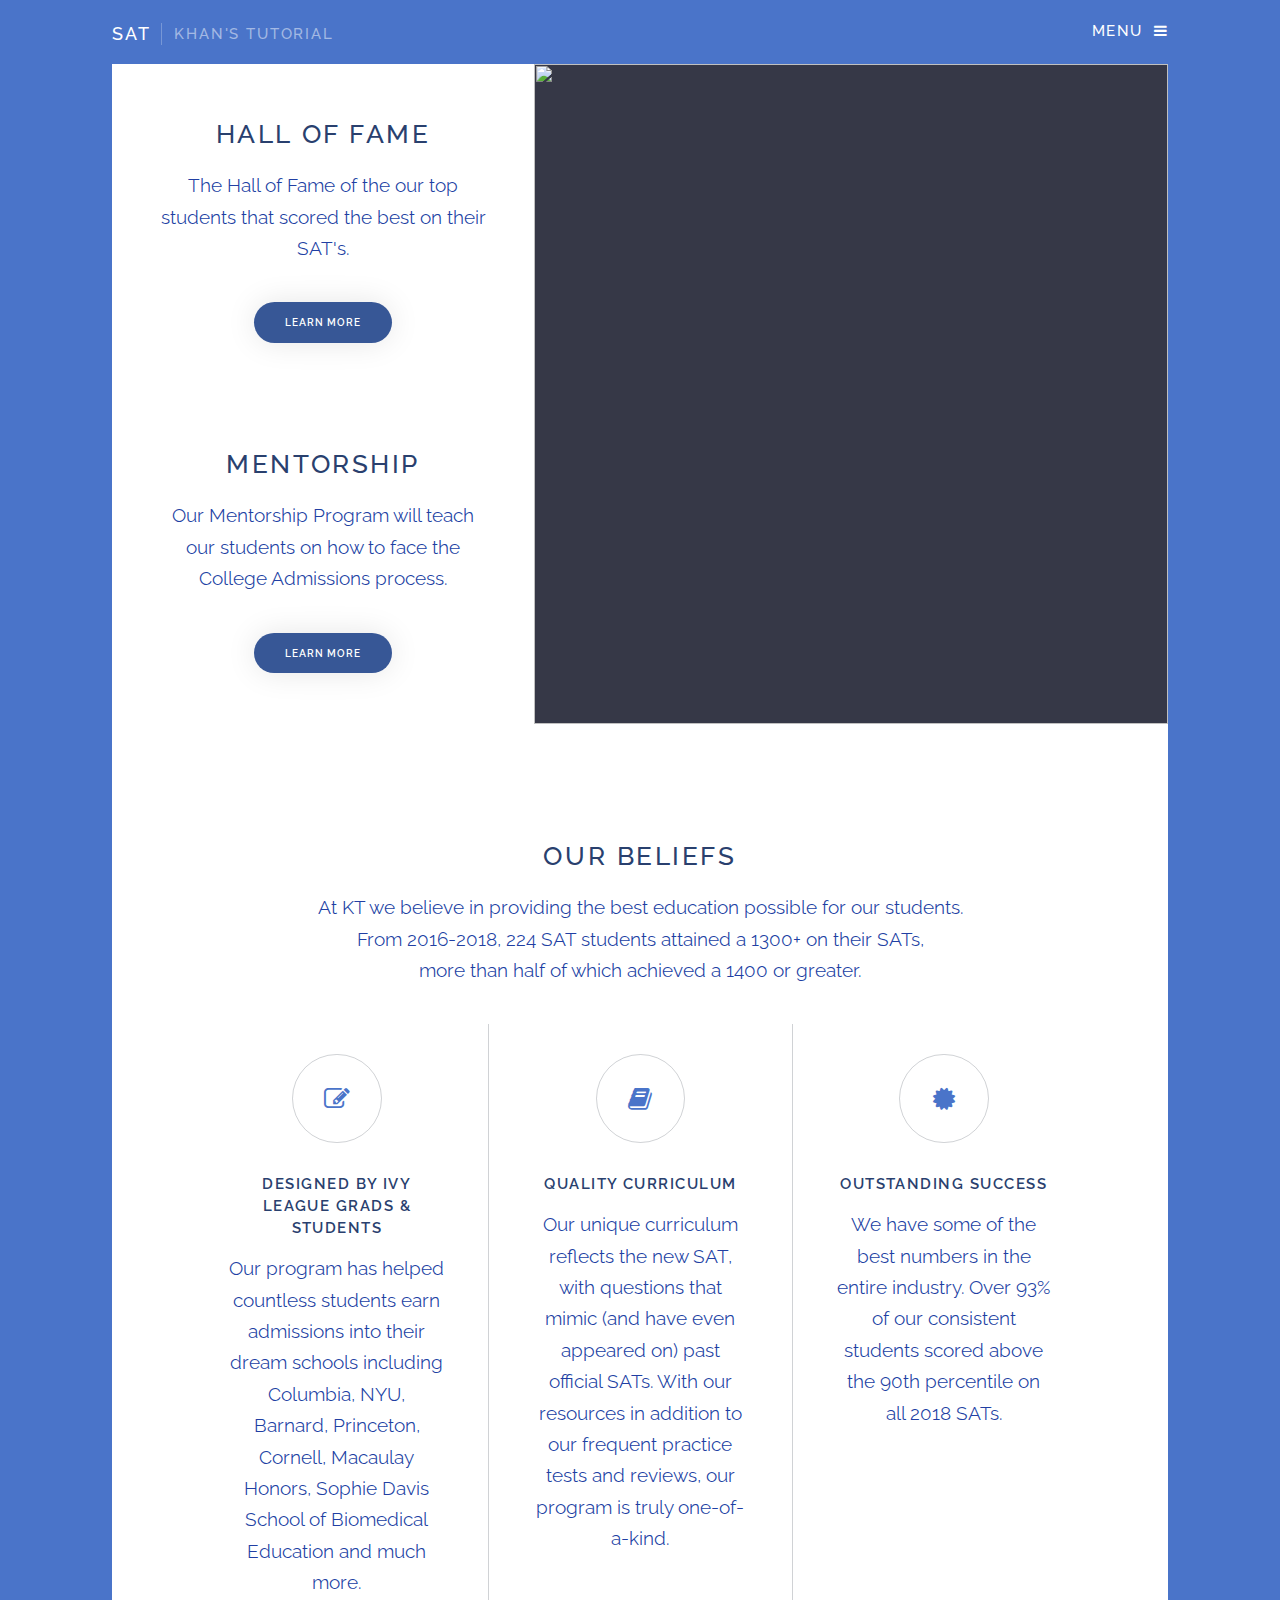
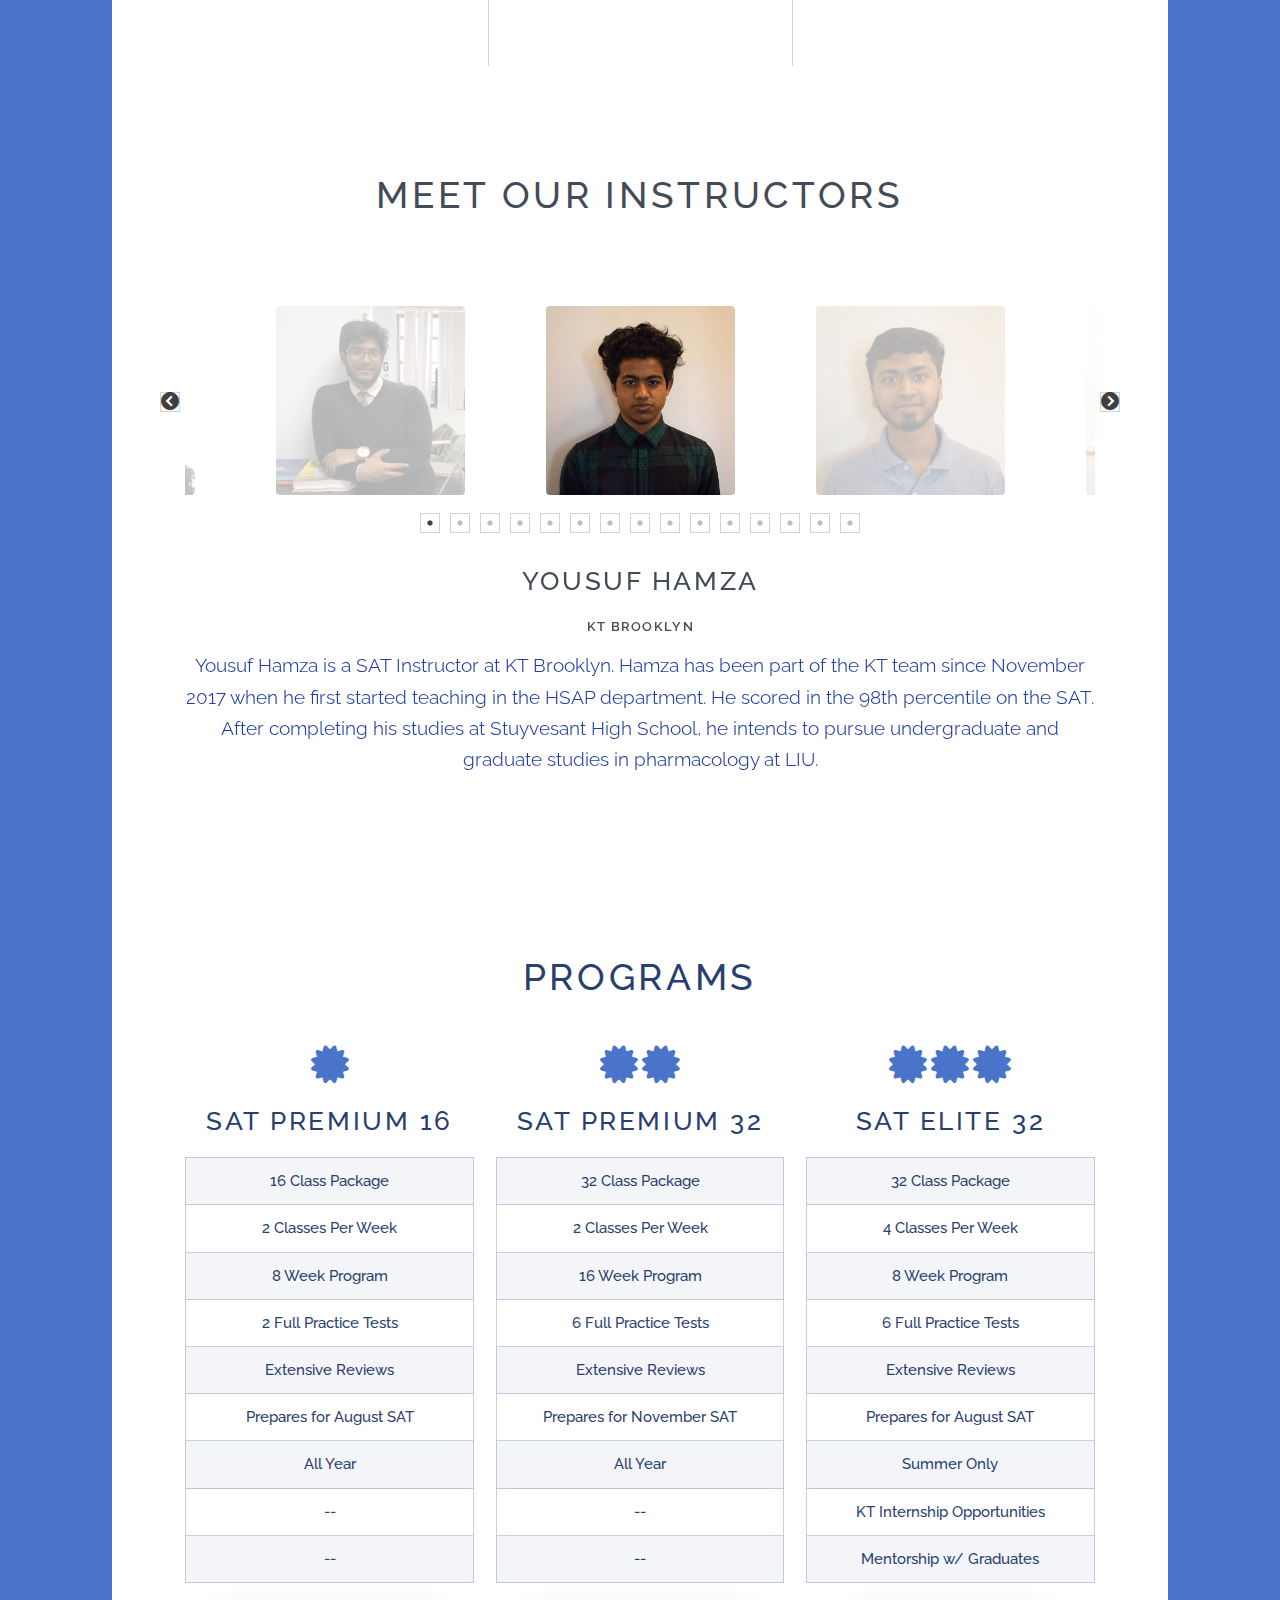
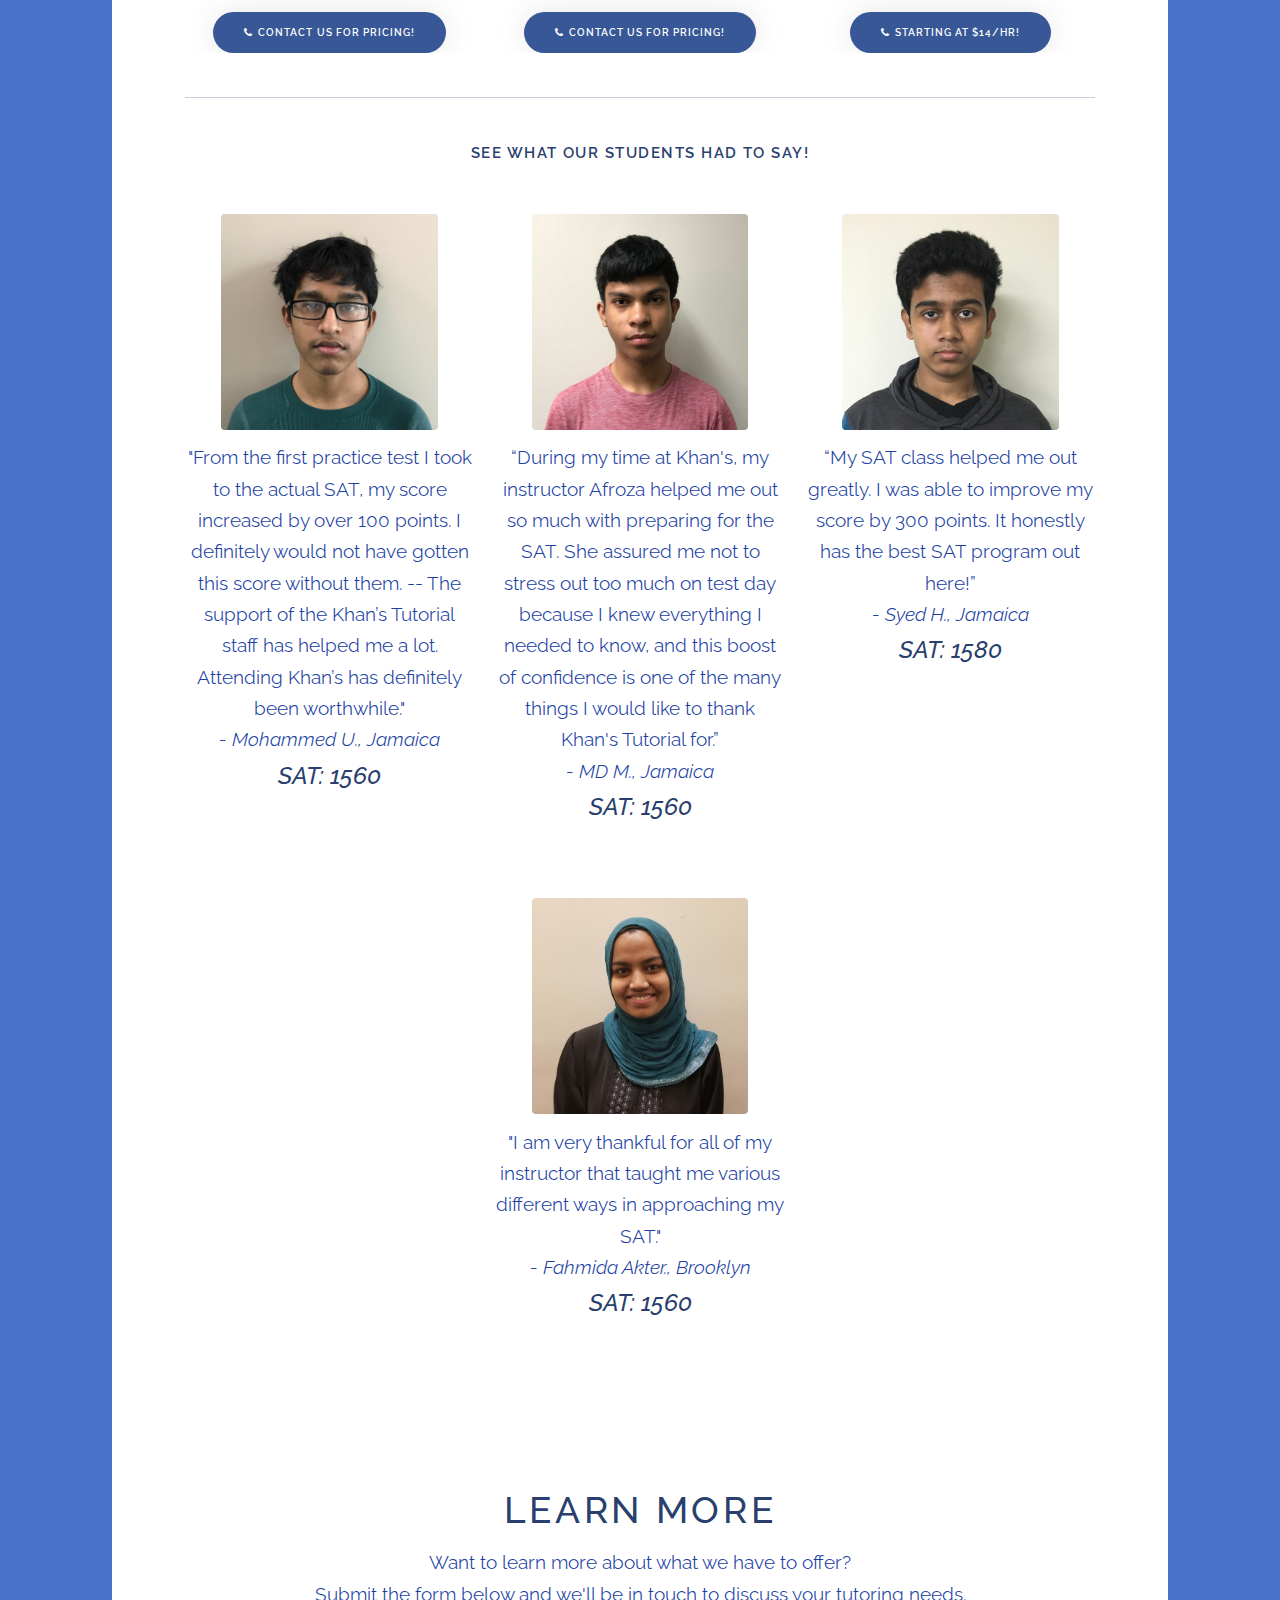
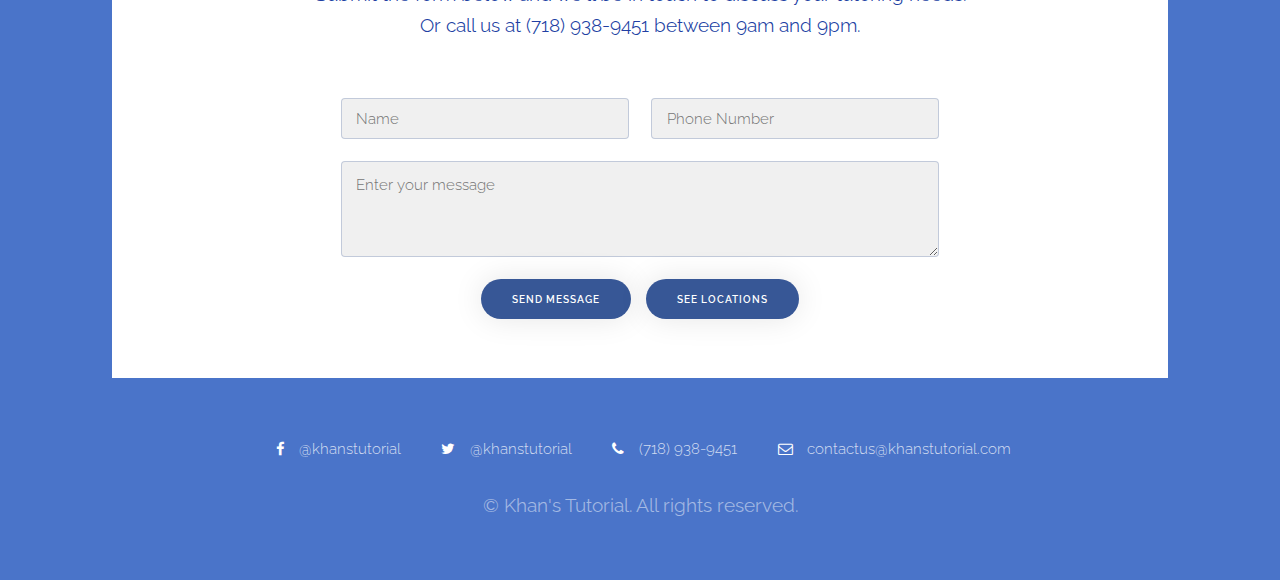
==== index.html @ 04442d8d "button nav" ====
<!DOCTYPE HTML>
<html>
	<head>
		<title>SAT - Khan's Tutorial</title>
		<meta charset="utf-8" />
		<link rel="stylesheet" href="assets/css/main.css" />
		<link rel="stylesheet" type="text/css" href="assets/slick/slick.css"/>
		<link rel="stylesheet" type="text/css" href="assets/slick/slick-theme.css"/>
		<meta name="viewport" content="width=device-width, initial-scale=1, user-scalable=no" />
	</head>

	<body class="is-preload">

		<!-- Page Wrapper -->
			<div id="page-wrapper">

				<!-- Wrapper -->
					<div class="wrapper">
						<div class="inner">

							<!-- Header -->
								<header id="header">
									<a href="index.html" class="logo">SAT <span>Khan's Tutorial</span></a>
									<nav>
										<ul>
											<li><a href="#menu">Menu</a></li>
										</ul>
									</nav>
								</header>

							<!-- Nav -->
								<nav id="menu">
									<ul class="links">
										<li><a href="index.html">Home</a></li>
										<li><a href="halloffame.html">Hall Of Fame</a></li>
										<li><a href="mentorship.html">Mentorship</a></li>
										<li><a href="">Programs</a></li>
										<li><a href="">SAT FAQ</a></li>
										<ul class="actions special">
											<li><a href="halloffame.html" class="button primary" position="bottom">Free Diagnostic and Consultation</a></li>
										</ul>
								</nav>
							<!-- Banner -->
								<!-- Images must be 1x1 in large view; 4x6 landscape in small view -->
								<!-- Aspect ratio changes with resizing of screen -->
								<section id="banner">
									<div class="items">
										<section class="accent2">
											<h1><font color="#29406e">Hall Of Fame</font></h1>
											<p>The Hall of Fame of the our top students that scored the best on their SAT's.</p>
											<ul class="actions special">
												<li><a href="halloffame.html" class="button primary">Learn More</a></li>
											</ul>
										</section>
										<section class="accent2">
											<h1><font color="#29406e">Mentorship</font></h1>
											<p>Our Mentorship Program will teach our students on how to face the College Admissions process.</p>
											<ul class="actions special">
												<li><a href="mentorship.html" class="button primary">Learn More</a></li>
											</ul>
										</section>
									</div>
									<div class="slider">
										<article>
											<img src="images/mentorship/IMG_9080.jpg" alt="" data-position="center" />
										</article>
										<article>
											<img src="images/mentorship/IMG_9106.jpg" alt="" data-position="bottom" />
										</article>
										<article>
											<img src="images/mentorship/IMG_9128.jpg" alt="" data-position="bottom" />
										</article>
										<article>
											<img src="images/mentorship/IMG_9207.jpg" alt="" data-position="bottom" />
										</article>
										<article>
											<img src="images/mentorship/IMG_9076.jpg" alt="" data-position="bottom" />
										</article>
										<article>
											<img src="images/mentorship/IMG_9330.jpg" alt="" data-position="bottom" />
										</article>
									</div>
								</section>

						</div>
					</div>

				<!-- Wrapper -->
					<div class="wrapper">
						<div class="inner">

							<!-- Section -->
								<section class="main">
									<section class="special">
										<br>
										<br>
										<br>
										<h2><font color="#29406e">Our Beliefs</font></h2>
										<p>At KT we believe in providing the best education possible for our students.<br>
											From 2016-2018,  224 SAT students attained a 1300+ on their SATs,<br>
											 more than half of which achieved a 1400 or greater.
 										</p>
									</section>
									<div class="features">
										<section>
											<span class="icon fa-pencil-square-o major accent2"></span>
											<h3><font color="#29406e">Designed By Ivy League Grads & Students</font></h3>
											<p>Our program has helped countless students earn admissions into their dream
												schools including Columbia, NYU, Barnard, Princeton, Cornell, Macaulay Honors, Sophie Davis School
												of Biomedical Education and much more.</p>
										</section>
										<section>
											<span class="icon fa-book major accent2"></span>
											<h3><font color="#29406e">Quality Curriculum</font></h3>
											<p>Our unique curriculum reflects the new SAT, with questions that mimic (and have even appeared on)
												past official SATs. With our resources in addition to our frequent practice tests and reviews, our
												program is truly one-of- a-kind.</p>
										</section>
										<section>
											<span class="icon fa-certificate major accent2"></span>
											<h3><font color="#29406e">Outstanding Success</font></h3>
											<p>We have some of the best numbers in the entire industry. Over 93% of our consistent
												students scored above the 90th percentile on all 2018 SATs.</p>
										</section>
									</div>
								</section>

							<!-- Section -->
								<!-- Images must all be 4x6 landscape -->


								<section class="main ">
									<h1><center>Meet Our Instructors</center></h1>
									<br>
									<br>
									<div class="slider-nav">
										<div><center><span class="image fit"><img class="resize"src="images/instructors/yousuf.jpg" alt="" /></span></center></div>
										<div><center><span class="image fit"><img class="resize"src="images/instructors/abid.jpg" alt="" /></span></center></div>
										<div><center><span class="image fit"><img class="resize"src="images/instructors/sakif.jpg" alt="" /></span></center></div>
										<div><center><span class="image fit"><img class="resize"src="images/instructors/mahzabin.jpg" alt="" /></span></center></div>
										<div><center><span class="image fit"><img class="resize"src="images/instructors/afroza.jpg" alt="" /></span></center></div>
										<div><center><span class="image fit"><img class="resize"src="images/instructors/rajiv.jpg" alt="" /></span></center></div>
										<div><center><span class="image fit"><img class="resize"src="images/instructors/ishan.jpg" alt="" /></span></center></div>
										<div><center><span class="image fit"><img class="resize"src="images/instructors/sinekdha.jpg" alt="" /></span></center></div>
										<div><center><span class="image fit"><img class="resize"src="images/instructors/ryan.jpg" alt="" /></span></center></div>
										<div><center><span class="image fit"><img class="resize"src="images/instructors/jaspreet.jpg" alt="" /></span></center></div>
										<div><center><span class="image fit"><img class="resize"src="images/instructors/anusua.jpg" alt="" /></span></center></div>
										<div><center><span class="image fit"><img class="resize"src="images/instructors/tashfiq.jpg" alt="" /></span></center></div>
										<div><center><span class="image fit"><img class="resize"src="images/instructors/hamida.jpg" alt="" /></span></center></div>
										<div><center><span class="image fit"><img class="resize"src="images/instructors/nazia.jpg" alt="" /></span></center></div>
										<div><center><span class="image fit"><img class="resize"src="images/instructors/tanvir.jpg" alt="" /></span></center></div>
									</div>
									<div class="slider-for">
										<div>
											<center>
												<br />
												<h2>Yousuf Hamza</h2>
												<h4>KT Brooklyn</h4>
												<p>Yousuf Hamza is a SAT Instructor at KT Brooklyn.
														Hamza has been part of the KT team since November 2017 when he
														first started teaching in the HSAP department. He scored in the
														98th percentile on the SAT. After completing his studies at Stuyvesant
														High School, he intends to pursue undergraduate and graduate studies
														in pharmacology at LIU.
												</p>
											</center>
										</div>
										<div>
											<center>
												<br />
												<h2>Abid Siam</h2>
												<h4>KT Brooklyn</h4>
												<p>Abid Siam is currently a SAT Instructor at KT Brooklyn.
													Abid has been part of the KT team since 2011, when he was a student
													in KT’s SHSAT program. He is a graduate of Brooklyn Technical High School,
													where he scored in the 96th percentile on the SAT and graduated with honors
													in every course. He currently studies computer science at NYU. Abid likes to
													put his learning into practice by participating in several hackathons, where
													hackers compete and develop coding projects from scratch. In his free time,
													Abid likes to play basketball and watch The Office.
												</p>
											</center>
										</div>
										<div>
											<center>
												<br />
												<h2>Sakif Chowdhury</h2>
												<h4>KT Astoria</h4>
												<p>Sakif Chowdhury is a SAT instructor at KT Astoria. On the SAT, he scored in the 99th percentile. A proud graduate of Stuyvesant High School, he currently studies financial mathematics at Baruch College. In his spare time, he loves following basketball and trying new foods.
												</p>
											</center>
										</div>
										<div>
											<center>
												<br />
												<h2>Mahzabin Alam</h2>
												<h4>KT Floral Park</h4>
												<p>Mahzabin Alam is a SAT Instructor at KT Floral Park. She has been part of Khan’s Tutorial since 2016, initially teaching in the Common Core department and moving her way up. She scored in the 97th percentile on her SAT. Mahzabin is currently pursuing double majors in biochemistry and sociology with a minor in chemistry at Stony Brook University. A recipient of the Presidential Scholarship, Mahzabin is also involved on her campus as an Undergraduate College Fellow where she mentors first-year students. In her free time, Mahzabin likes to find new things to do in the city, to read, and to try new foods.
												</p>
											</center>
										</div>
										<div>
											<center>
												<br />
												<h2>Afroza Ahmed</h2>
												<h4>KT Jamaica</h4>
												<p>Afroza Ahmed has been a SAT instructor at KT Jamaica since June 2017. She scored in the 98th percentile when she first took her SATs as a sophomore and achieved high scores on several SAT Subject Tests, including Chemistry and Math Level II. A proud graduate of Bronx Science, Afroza currently studies neurobiology and studio art at Macaulay Honors at Hunter College. You can often find her exploring the city for Instagram-worthy material and making 20-page study guides for her difficult premed courses.
												</p>
											</center>
										</div>
										<div>
											<center>
												<br />
												<h2>Rajiv Ramroop</h2>
												<h4>KT Floral Park</h4>
												<p>Rajiv Ramroop is a SAT instructor at KT Floral Park. He joined the KT team in 2017 when he first started as an HSAP instructor. He achieved 97th percentile when he sat for the SAT, in addition to the high scores he had received on several of his SAT Subject Tests. After completing his studies at the Bronx High School of Science, he intends to attend the University of Michigan as an aspiring premed student. In his free time he loves playing basketball and cruising around NYC, looking for his next bite.
												</p>
											</center>
										</div>
										<div>
											<center>
												<br />
												<h2>Ishan Wankavala</h2>
												<h4>KT Sutphin</h4>
												<p>Ishan Wankavala is a SAT Instructor at KT Sutphin. He has been an avid member of the KT team since 2016, when he started as an intern and worked his way up to a Regents Instructor and eventually a SAT Instructor. Having scored in the 99th percentile on the SAT, he graduated from The Bronx High School of Science with a 4.0 GPA and currently attends Stony Brook University, where he is pursuing a degree in computer science and business. He spends his free time drawing, painting, and playing the guitar.
												</p>
											</center>
										</div>
										<div>
											<center>
												<br />
												<h2>Sinekdha (Sinnie) Sarkar</h2>
												<h4>KT Sutphin</h4>
												<p>Sinekdha (Sinnie) Sarkar is a SAT Instructor at KT Sutphin. She has been part of the KT team since 2018 when she first started teaching in the HSAP department. Sinnie scored in the 99th percentile on the SAT. A proud graduate of The Bronx High School of Science, she is currently studying neuroscience at New York University. In her free time, she enjoys watching classic Hollywood movies and spending time with her family.
												</p>
											</center>
										</div>
										<div>
											<center>
												<br />
												<h2>Ryan Biswas</h2>
												<h4>KT Richmond Hill</h4>
												<p>Ryan Biswas is a SAT Instructor at KT Richmond Hill. He has been part of the KT team since 2017 when he first started teaching in the Common Core department before moving his way up to the HSAP department. Ryan scored in the 95th percentile on the SAT as well as scoring high in several AP exams, including AP Calculus AB and AP Biology. Having graduated from The Bronx High School of Science, he is currently pursuing a degree in Finance at Baruch College. In his free time, he enjoys attending musical events and meeting new people.
												</p>
											</center>
										</div>
										<div>
											<center>
												<br />
												<h2>Jaspreet Parhar</h2>
												<h4>KT Jackson Heights</h4>
												<p>Jaspreet Parhar is a SAT instructor at KT Jackson Heights. He has been with KT since 2014. Jaspreet graduated from Bronx Science, where he scored in the 99th percentile on the SAT. He attended Macaulay Honors at Brooklyn College, where he studied mathematics, and is currently applying for medical school. Outside of school, Jaspreet enjoys playing the saxophone and participating in sports.
												</p>
											</center>
										</div>
										<div>
											<center>
												<br />
												<h2>Anusua Nath</h2>
												<h4>KT Jackson Heights</h4>
												<p>Anusua Nath is a SAT Instructor at KT Jackson Heights. Anusua scored in the 99th percentile on the SAT and achieved high scores on several SAT Subject Tests, including Math Level II and Physics. She is a senior at Stuyvesant High School and proudly holds a 4.0 GPA, with the dream of studying civil engineering in the near future. In her free time, she enjoys attending her Indian Classical Dance class as well as reading and watching YouTube videos.
												</p>
											</center>
										</div>
										<div>
											<center>
												<br />
												<h2>Tashfiq Haider</h2>
												<h4>KT Ozone Park</h4>
												<p>Tashfiq Haider is a SAT Instructor at KT Ozone Park. He scored in the 98th percentile on the SAT and 99th percentile on the ACT, as well as securing perfect scores on numerous SAT Subject Tests. He is a proud graduate of Stuyvesant High School and currently studies biomedical engineering at Hofstra University, where he is the recipient of the full Presidential Scholarship. In his spare time, Tashfiq loves playing cricket and going on long walks with his friends.
												</p>
											</center>
										</div>
										<div>
											<center>
												<br />
												<h2>Hamida Chumpa</h2>
												<h4>KT Castle Hill</h4>
												<p>Hamida Chumpa is a SAT Instructor at KT Castle Hill. She has been a part of the KT team since 2017. Hamida scored in the 97th percentile on the SAT and currently attends Macaulay Honors at Baruch College. Hamida is a proud graduate of the High School for Math, Science, and Engineering at City College. Hamida plans to pursue a career in the medical field. She has co-authored in a science publication in the official Urologic Oncology Journal and is currently working on more publications. In her free time, Hamida likes to paint and write.
												</p>
											</center>
										</div>
										<div>
											<center>
												<br />
												<h2>Nazia Begum</h2>
												<h4>KT Parkchester</h4>
												<p>Nazia Begum is a SAT instructor at KT Parkchester. She has been part of the KT team since 2017. Nazia scored in the 97th percentile on the SAT exam. She graduated from the Bronx High School of Science in 2017. Currently, Nazia studies biochemistry in Macaulay Honors at Hunter College. In her free time, Nazia likes to take care of her baby sister and draw portraits of friends.
												</p>
											</center>
										</div>
										<div>
											<center>
												<br />
												<h2>Tanvir Chowdhury</h2>
												<h4>KT Sunnyside</h4>
												<p>Tanvir Chowdhury was our SAT student at KT. He took the exam in the 10th grade and scored 1560 out of 1600. Receiving college acceptances from prestigious schools including Johns Hopkins and NYU Stern, he is currently studying biophysics at Columbia University with the dream of becoming a surgeon. He is now the official SAT Instructor at KT Sunnyside.
												</p>
											</center>
										</div>
									</div>
								</section>

							<!-- Section -->
							<section class="main accent2">
								<h1><center>Programs</center></h1>
								<div class="row gtr-uniform">
																	<div class="col-4 col-12-small">
																			<center>
																					<i style="color:#4A74C9" class="icon fa-certificate fa-3x"></i>
																			</center>
																			<center><h2>SAT Premium 16</h2></center>
																			<center>
																					<div class="table-wrapper">
																							<table class="alt">
																									<tbody>
																											<tr><td><center><strong>16 Class Package</strong></center></td></tr>
																											<tr><td><center><strong>2 Classes Per Week</strong></center></td></tr>
																											<tr><td><center><strong>8 Week Program</strong></center></td></tr>
																											<tr><td><center><strong>2 Full Practice Tests</strong></center></td></tr>
																											<tr><td><center><strong>Extensive Reviews</strong></center></td></tr>
																											<tr><td><center><strong>Prepares for August SAT</strong></center></td></tr>
																											<tr><td><center><strong>All Year</strong></center></td></tr>
																											<tr><td><center><strong>--</strong></center></td></tr>
																											<tr><td><center><strong>--</strong></center></td></tr>
																									</tbody>
																							</table>
																 <a href="#cta" class="button primary icon fa-phone">Contact us for pricing!</a>
																					</div>
																			</center>
																	</div>
																	<div class="col-4 col-12-small">
																			<center>
																					<i style="color:#4A74C9" class="icon fa-certificate fa-3x"></i>
																					<i style="color:#4A74C9" class="icon fa-certificate fa-3x"></i>
																			</center>
																		 <center><h2>SAT Premium 32</h2></center>
																			<center>
																					<div class="table-wrapper">
																							<table class="alt">
																									<tbody>
																											<tr><td><center><strong>32 Class Package</strong></center></td></tr>
																											<tr><td><center><strong>2 Classes Per Week</strong></center></td></tr>
																											<tr><td><center><strong>16 Week Program</strong></center></td></tr>
																											<tr><td><center><strong>6 Full Practice Tests</strong></center></td></tr>
																											<tr><td><center><strong>Extensive Reviews</strong></center></td></tr>
																											<tr><td><center><strong>Prepares for November SAT</strong></center></td></tr>
																											<tr><td><center><strong>All Year</strong></center></td></tr>
																											<tr><td><center><strong>--</strong></center></td></tr>
																											<tr><td><center><strong>--</strong></center></td></tr>
																									</tbody>
																							</table>
																							<a href="#cta" class="button primary icon fa-phone">Contact us for pricing!</a>
																					</div>
																			</center>
																	</div>
																	<div class="col-4 col-12-small">
																			<center>
																					<i style="color:#4A74C9" class="icon fa-certificate fa-3x"></i>
																					<i style="color:#4A74C9" class="icon fa-certificate fa-3x"></i>
																					<i style="color:#4A74C9" class="icon fa-certificate fa-3x"></i>
																			</center>
																			<center><h2>SAT Elite 32</h2></center>
																			<center>
																					<div class="table-wrapper">
																							<table class="alt">
																									<tbody>
																											<tr><td><center><strong>32 Class Package</strong></center></td></tr>
																											<tr><td><center><strong>4 Classes Per Week</strong></center></td></tr>
																											<tr><td><center><strong>8 Week Program</strong></center></td></tr>
																											<tr><td><center><strong>6 Full Practice Tests</strong></center></td></tr>
																											<tr><td><center><strong>Extensive Reviews</strong></center></td></tr>
																											<tr><td><center><strong>Prepares for August SAT</strong></center></td></tr>
																											<tr><td><center><strong>Summer Only</strong></center></td></tr>
																											<tr><td><center><strong>KT Internship Opportunities</strong></center></td></tr>
																											<tr><td><center><strong>Mentorship w/ Graduates</strong></center></td></tr>
																									</tbody>
																							</table>
																							<a href="#cta" class="button primary icon fa-phone">Starting at $14/hr!</a>
																					</div>
																			</center>
																	</div>
															</div>

															<hr />
															<center><h3>See what our students had to say!</h3></center>
															<br/>
															<div class="row gtr-uniform">
																	<div class="col-4 col-12-xsmall">
																			<center>
																					<span class="image fit"><img src="images/Quotes/1560 Mohammed Uddin.jpg" style='height: 75%; width: 75%'></span>
																					<p>"From the first practice test I took to the actual SAT, my score increased by over 100 points. I definitely would not have gotten this score without them. -- The support of the Khan’s Tutorial staff has helped me a lot. Attending Khan’s has definitely been worthwhile." <br /> <i>- Mohammed U., Jamaica <br /><strong><font size="5">SAT: 1560</font></strong></i></p>
																			</center>
																	</div>
																	<div class="col-4 col-12-xsmall">
																			<center>
																					<span class="image fit"><img src="images/Quotes/1560 KM Muktasid.jpg" style='height: 75%; width: 75%'></span>
																					<p>“During my time at Khan's, my instructor Afroza helped me out so much with preparing for the SAT. She assured me not to stress out too much on test day because I knew everything I needed to know, and this boost of confidence is one of the many things I would like to thank Khan's Tutorial for.” <br /> <i>- MD M., Jamaica <br /><strong><font size="5">SAT: 1560</font></strong></i></p>
																			</center>
																	</div>
																	<div class="col-4 col-12-xsmall">
																			<center>
																					<span class="image fit"><img src="images/Quotes/1420 Syed Hamza.jpg" style='height: 75%; width: 75%'></span>
																					<p>“My SAT class helped me out greatly. I was able to improve my score by 300 points. It honestly has the best SAT program out here!” <br /> <i>- Syed H., Jamaica <br /><strong><font size="5">SAT: 1580</font></strong></i></p>
																			</center>
																	</div>
																	<div class="col-4 col-12-xsmall">
																			<center>
																					<span class="image fit"><img src="images/Quotes/1560 Fahmida Akthar.jpg" style='height: 75%; width: 75%'></span>
																					<p>"I am very thankful for all of my instructor that taught me various different ways in approaching my SAT."<br /> <i>- Fahmida Akter., Brooklyn <br /><strong><font size="5">SAT: 1560</font></strong></i></p>
																			</center>
																	</div>
															</div>
							</section>
						</div>
					</div>
				<!-- Wrapper -->
					<div class="wrapper">
						<div class="inner">

							<!-- Section -->
								<section id="cta" class="main accent2">
									<header class="major">
										<br>
										<br>
										<h1><font color="#29406e">Learn More</font></h1>
										<p><font color="#213fa3">Want to learn more about what we have to offer?<br>
											Submit the form below and we'll be in touch to discuss your tutoring needs.<br>
											Or call us at (718) 938-9451 between 9am and 9pm.</font></p>
									</header>
									<form method="post" action="#">
										<div class="row gtr-uniform">
											<div class="col-4 col-12-xsmall">
												<input type="text" name="name" id="name" value="" placeholder="Name" />
											</div>
											<div class="col-4 col-12-xsmall">
												<input type="text" name="phone" id="phone" value="" placeholder="Phone Number" />
											</div>
											<!-- Break -->
											<div class="col-8 col-12-xsmall">
												<textarea name="message" id="message" placeholder="Enter your message" rows="3"></textarea>
											</div>
											<!-- Break -->
											<div class="col-8 col-12-xsmall">
												<ul class="actions special">
													<li><input type="submit" value="Send Message" class="primary" /></li>
													<li><a href="http://www.khanstutorial.com/locations-contact/" target="_blank" class="button primary">See Locations</a></li>
												</ul>
											</div>
										</div>
									</form>
								</section>

							<!-- Footer -->
								<footer id="footer">
									<ul class="contact-icons">
										<li class="icon fa-facebook"><a href="https://www.facebook.com/khanstutorial/">@khanstutorial</li>
                                        <li class="icon fa-twitter"><a href="https://twitter.com/khanstutorial">@khanstutorial</li>
										<li class="icon fa-phone"><a href="tel:7189389451">(718) 938-9451</a></li>
										<li class="icon fa-envelope-o"><a href="mailto:contactus@khanstutorial.com">contactus@khanstutorial.com</a></li>
									</ul>
									<p class="copyright">&copy; Khan's Tutorial. All rights reserved.</p>
								</footer>

						</div>
					</div>

			</div>

		<!-- Scripts -->
			<script src="assets/js/jquery.min.js"></script>
			<script src="assets/js/browser.min.js"></script>
			<script src="assets/js/breakpoints.min.js"></script>
			<script src="assets/js/util.js"></script>
			<script src="assets/js/main.js"></script>
			<script type="text/javascript" src="assets/slick/slick.min.js"></script>
			<script type="text/javascript">
    		$(document).ready(function(){
					$('.slider-for').slick({
  					slidesToShow: 1,
					  slidesToScroll: 1,
  					arrows: false,
  					fade: true,
  					asNavFor: '.slider-nav'
					});
					$('.slider-nav').slick({
  					slidesToShow: 3,
  					slidesToScroll: 1,
  					asNavFor: '.slider-for',
  					dots: true,
  					centerMode: true,
  					focusOnSelect: true
					});
    		});
  		</script>


	</body>
</html>
---- assets/css/main.css ----
@import url(font-awesome.min.css);
@import url("https://fonts.googleapis.com/css?family=Raleway:300,500,600");

/*
	Altitude by Pixelarity
	pixelarity.com | hello@pixelarity.com
	License: pixelarity.com/license
*/

/* CAROUSAL IMAGE RESIZE CLASS */
img.resize {
  max-width:70%;
}

.carouselText {
	width: 50%;
	margin: 1em auto;
}

html, body, div, span, applet, object,
iframe, h1, h2, h3, h4, h5, h6, p, blockquote,
pre, a, abbr, acronym, address, big, cite,
code, del, dfn, em, img, ins, kbd, q, s, samp,
small, strike, strong, sub, sup, tt, var, b,
u, i, center, dl, dt, dd, ol, ul, li, fieldset,
form, label, legend, table, caption, tbody,
tfoot, thead, tr, th, td, article, aside,
canvas, details, embed, figure, figcaption,
footer, header, hgroup, menu, nav, output, ruby,
section, summary, time, mark, audio, video {
	margin: 0;
	padding: 0;
	border: 0;
	font-size: 100%;
	font: inherit;
	vertical-align: baseline;}

article, aside, details, figcaption, figure,
footer, header, hgroup, menu, nav, section {
	display: block;}

body {
	line-height: 1;
}

ol, ul {
	list-style: none;
}

blockquote, q {
	quotes: none;
}

	blockquote:before, blockquote:after, q:before, q:after {
		content: '';
		content: none;
	}

table {
	border-collapse: collapse;
	border-spacing: 0;
}

body {
	-webkit-text-size-adjust: none;
}

mark {
	background-color: transparent;
	color: inherit;
}

input::-moz-focus-inner {
	border: 0;
	padding: 0;
}

input, select, textarea {
	-moz-appearance: none;
	-webkit-appearance: none;
	-ms-appearance: none;
	appearance: none;
}

/* Basic */

	@-ms-viewport {
		width: device-width;
	}

	body {
		-ms-overflow-style: scrollbar;
	}

	@media screen and (max-width: 480px) {

		html, body {
			min-width: 320px;
		}

	}

	html {
		box-sizing: border-box;
	}

	*, *:before, *:after {
		box-sizing: inherit;
	}

	body {
		background: #4a74c9;
	}

		body.is-preload *, body.is-preload *:before, body.is-preload *:after {
			-moz-animation: none !important;
			-webkit-animation: none !important;
			-ms-animation: none !important;
			animation: none !important;
			-moz-transition: none !important;
			-webkit-transition: none !important;
			-ms-transition: none !important;
			transition: none !important;
		}

/* Type */

	body {
		color: rgba(67, 75, 86, 0.75);
	}

	body, input, select, textarea {
		font-family: "Raleway", sans-serif;
		font-size: 14pt;
		font-weight: 300;
		line-height: 1.65;
	}

		@media screen and (max-width: 1680px) {

			body, input, select, textarea {
				font-size: 11pt;
			}

		}

		@media screen and (max-width: 360px) {

			body, input, select, textarea {
				font-size: 10pt;
			}

		}

	a {
		-moz-transition: color 0.2s ease-in-out, background-color 0.2s ease-in-out, border-bottom-color 0.2s ease-in-out;
		-webkit-transition: color 0.2s ease-in-out, background-color 0.2s ease-in-out, border-bottom-color 0.2s ease-in-out;
		-ms-transition: color 0.2s ease-in-out, background-color 0.2s ease-in-out, border-bottom-color 0.2s ease-in-out;
		transition: color 0.2s ease-in-out, background-color 0.2s ease-in-out, border-bottom-color 0.2s ease-in-out;
		border-bottom: dotted 1px;
		text-decoration: none;
	}

		a:hover {
			border-bottom-color: transparent;
		}

	strong, b {
		font-weight: 500;
	}

	em, i {
		font-style: italic;
	}

	p {
		margin: 0 0 2em 0;
		color: #213fa3;
    font-size: 19px;
    font-weight: 350;
	}

	h1, h2, h3, h4, h5, h6 {
		line-height: 1.5;
		letter-spacing: 0.1em;
		text-transform: uppercase;
	}

		h1 a, h2 a, h3 a, h4 a, h5 a, h6 a {
			color: inherit;
			text-decoration: none;
		}

	h1 {
		font-size: 2.5em;
		font-weight: 500;
		margin: 0 0 0.65em 0;
	}

	h2 {
		font-size: 1.75em;
		font-weight: 500;
		margin: 0 0 0.65em 0;
	}

	h3 {
		font-size: 1em;
		font-weight: 600;
		margin: 0 0 1em 0;
	}

	h4 {
		font-size: 0.9em;
		font-weight: 600;
		margin: 0 0 1em 0;
	}

	h5 {
		font-size: 0.8em;
		font-weight: 600;
		margin: 0 0 1em 0;
	}

	h6 {
		font-size: 0.7em;
		font-weight: 600;
		margin: 0 0 1em 0;
	}

	@media screen and (max-width: 736px) {

		h1 {
			font-size: 1.75em;
		}

		h2 {
			font-size: 1.25em;
		}

	}

	sub {
		font-size: 0.8em;
		position: relative;
		top: 0.5em;
	}

	sup {
		font-size: 0.8em;
		position: relative;
		top: -0.5em;
	}

	blockquote {
		border-left: solid 4px;
		font-style: italic;
		margin: 0 0 2em 0;
		padding: 0.5em 0 0.5em 2em;
	}

	code {
		border-radius: 4px;
		border: solid 1px;
		font-family: "Courier New", monospace;
		font-size: 0.9em;
		margin: 0 0.25em;
		padding: 0.25em 0.65em;
	}

	pre {
		-webkit-overflow-scrolling: touch;
		font-family: "Courier New", monospace;
		font-size: 0.9em;
		margin: 0 0 2em 0;
	}

		pre code {
			display: block;
			line-height: 1.75;
			padding: 1em 1.5em;
			overflow-x: auto;
		}

	hr {
		border: 0;
		border-bottom: solid 1px;
		margin: 3em 0;
	}

		hr.major {
			margin: 5em 0;
		}

	.align-left {
		text-align: left;
	}

	.align-center {
		text-align: center;
	}

	.align-right {
		text-align: right;
	}

	input, select, textarea {
		color: #434b56;
	}

	a {
		color: #434b56;
	}

	strong, b {
		color: #434b56;
	}

	h1, h2, h3, h4, h5, h6 {
		color: #434b56;
	}

	blockquote {
		border-left-color: rgba(67, 75, 86, 0.25);
	}

	code {
		background: rgba(67, 75, 86, 0.05);
		border-color: rgba(67, 75, 86, 0.25);
	}

	hr {
		border-bottom-color: rgba(67, 75, 86, 0.25);
	}

/* Row */

	.row {
		display: flex;
		flex-wrap: wrap;
		box-sizing: border-box;
		align-items: stretch;
	}

		.row > * {
			box-sizing: border-box;
		}

		.row.gtr-uniform > * > :last-child {
			margin-bottom: 0;
		}

		.row.aln-left {
			justify-content: flex-start;
		}

		.row.aln-center {
			justify-content: center;
		}

		.row.aln-right {
			justify-content: flex-end;
		}

		.row.aln-top {
			align-items: flex-start;
		}

		.row.aln-middle {
			align-items: center;
		}

		.row.aln-bottom {
			align-items: flex-end;
		}

		.row > .imp {
			order: -1;
		}

		.row > .col-1 {
			width: 8.3333333333%;
		}

		.row > .off-1 {
			margin-left: 8.3333333333%;
		}

		.row > .col-2 {
			width: 16.6666666667%;
		}

		.row > .off-2 {
			margin-left: 16.6666666667%;
		}

		.row > .col-3 {
			width: 25%;
		}

		.row > .off-3 {
			margin-left: 25%;
		}

		.row > .col-4 {
			width: 33.3333333333%;
		}

		.row > .off-4 {
			margin-left: 33.3333333333%;
		}

		.row > .col-5 {
			width: 41.6666666667%;
		}

		.row > .off-5 {
			margin-left: 41.6666666667%;
		}

		.row > .col-6 {
			width: 50%;
		}

		.row > .off-6 {
			margin-left: 50%;
		}

		.row > .col-7 {
			width: 58.3333333333%;
		}

		.row > .off-7 {
			margin-left: 58.3333333333%;
		}

		.row > .col-8 {
			width: 66.6666666667%;
		}

		.row > .off-8 {
			margin-left: 66.6666666667%;
		}

		.row > .col-9 {
			width: 75%;
		}

		.row > .off-9 {
			margin-left: 75%;
		}

		.row > .col-10 {
			width: 83.3333333333%;
		}

		.row > .off-10 {
			margin-left: 83.3333333333%;
		}

		.row > .col-11 {
			width: 91.6666666667%;
		}

		.row > .off-11 {
			margin-left: 91.6666666667%;
		}

		.row > .col-12 {
			width: 100%;
		}

		.row > .off-12 {
			margin-left: 100%;
		}

		.row.gtr-0 {
			margin-top: 0;
			margin-left: 0em;
		}

			.row.gtr-0 > * {
				padding: 0 0 0 0em;
			}

			.row.gtr-0.gtr-uniform {
				margin-top: 0em;
			}

				.row.gtr-0.gtr-uniform > * {
					padding-top: 0em;
				}

		.row.gtr-25 {
			margin-top: 0;
			margin-left: -0.5em;
		}

			.row.gtr-25 > * {
				padding: 0 0 0 0.5em;
			}

			.row.gtr-25.gtr-uniform {
				margin-top: -0.5em;
			}

				.row.gtr-25.gtr-uniform > * {
					padding-top: 0.5em;
				}

		.row.gtr-50 {
			margin-top: 0;
			margin-left: -1em;
		}

			.row.gtr-50 > * {
				padding: 0 0 0 1em;
			}

			.row.gtr-50.gtr-uniform {
				margin-top: -1em;
			}

				.row.gtr-50.gtr-uniform > * {
					padding-top: 1em;
				}

		.row {
			margin-top: 0;
			margin-left: -2em;
		}

			.row > * {
				padding: 0 0 0 2em;
			}

			.row.gtr-uniform {
				margin-top: 0em;
				justify-content: center;
			}

				.row.gtr-uniform > * {
					padding-top: 2em;
				}

		.row.gtr-150 {
			margin-top: 0;
			margin-left: -3em;
		}

			.row.gtr-150 > * {
				padding: 0 0 0 3em;
			}

			.row.gtr-150.gtr-uniform {
				margin-top: -3em;
			}

				.row.gtr-150.gtr-uniform > * {
					padding-top: 3em;
				}

		.row.gtr-200 {
			margin-top: 0;
			margin-left: -4em;
		}

			.row.gtr-200 > * {
				padding: 0 0 0 4em;
			}

			.row.gtr-200.gtr-uniform {
				margin-top: -4em;
			}

				.row.gtr-200.gtr-uniform > * {
					padding-top: 4em;
				}

		@media screen and (max-width: 1680px) {

			.row {
				display: flex;
				flex-wrap: wrap;
				box-sizing: border-box;
				align-items: stretch;
			}

				.row > * {
					box-sizing: border-box;
				}

				.row.gtr-uniform > * > :last-child {
					margin-bottom: 0;
				}

				.row.aln-left {
					justify-content: flex-start;
				}

				.row.aln-center {
					justify-content: center;
				}

				.row.aln-right {
					justify-content: flex-end;
				}

				.row.aln-top {
					align-items: flex-start;
				}

				.row.aln-middle {
					align-items: center;
				}

				.row.aln-bottom {
					align-items: flex-end;
				}

				.row > .imp-xlarge {
					order: -1;
				}

				.row > .col-1-xlarge {
					width: 8.3333333333%;
				}

				.row > .off-1-xlarge {
					margin-left: 8.3333333333%;
				}

				.row > .col-2-xlarge {
					width: 16.6666666667%;
				}

				.row > .off-2-xlarge {
					margin-left: 16.6666666667%;
				}

				.row > .col-3-xlarge {
					width: 25%;
				}

				.row > .off-3-xlarge {
					margin-left: 25%;
				}

				.row > .col-4-xlarge {
					width: 33.3333333333%;
				}

				.row > .off-4-xlarge {
					margin-left: 33.3333333333%;
				}

				.row > .col-5-xlarge {
					width: 41.6666666667%;
				}

				.row > .off-5-xlarge {
					margin-left: 41.6666666667%;
				}

				.row > .col-6-xlarge {
					width: 50%;
				}

				.row > .off-6-xlarge {
					margin-left: 50%;
				}

				.row > .col-7-xlarge {
					width: 58.3333333333%;
				}

				.row > .off-7-xlarge {
					margin-left: 58.3333333333%;
				}

				.row > .col-8-xlarge {
					width: 66.6666666667%;
				}

				.row > .off-8-xlarge {
					margin-left: 66.6666666667%;
				}

				.row > .col-9-xlarge {
					width: 75%;
				}

				.row > .off-9-xlarge {
					margin-left: 75%;
				}

				.row > .col-10-xlarge {
					width: 83.3333333333%;
				}

				.row > .off-10-xlarge {
					margin-left: 83.3333333333%;
				}

				.row > .col-11-xlarge {
					width: 91.6666666667%;
				}

				.row > .off-11-xlarge {
					margin-left: 91.6666666667%;
				}

				.row > .col-12-xlarge {
					width: 100%;
				}

				.row > .off-12-xlarge {
					margin-left: 100%;
				}

				.row.gtr-0 {
					margin-top: 0;
					margin-left: 0em;
				}

					.row.gtr-0 > * {
						padding: 0 0 0 0em;
					}

					.row.gtr-0.gtr-uniform {
						margin-top: 0em;
					}

						.row.gtr-0.gtr-uniform > * {
							padding-top: 0em;
						}

				.row.gtr-25 {
					margin-top: 0;
					margin-left: -0.5em;
				}

					.row.gtr-25 > * {
						padding: 0 0 0 0.5em;
					}

					.row.gtr-25.gtr-uniform {
						margin-top: -0.5em;
					}

						.row.gtr-25.gtr-uniform > * {
							padding-top: 0.5em;
						}

				.row.gtr-50 {
					margin-top: 0;
					margin-left: -1em;
				}

					.row.gtr-50 > * {
						padding: 0 0 0 1em;
					}

					.row.gtr-50.gtr-uniform {
						margin-top: -1em;
					}

						.row.gtr-50.gtr-uniform > * {
							padding-top: 1em;
						}

				.row {
					margin-top: 0;
					margin-left: -2em;
				}

					.row > * {
						padding: 0 0 0 2em;
					}

					.row.gtr-uniform {
						margin-top: -2em;
					}

						.row.gtr-uniform > * {
							padding-top: 2em;
						}

				.row.gtr-150 {
					margin-top: 0;
					margin-left: -3em;
				}

					.row.gtr-150 > * {
						padding: 0 0 0 3em;
					}

					.row.gtr-150.gtr-uniform {
						margin-top: -3em;
					}

						.row.gtr-150.gtr-uniform > * {
							padding-top: 3em;
						}

				.row.gtr-200 {
					margin-top: 0;
					margin-left: -4em;
				}

					.row.gtr-200 > * {
						padding: 0 0 0 4em;
					}

					.row.gtr-200.gtr-uniform {
						margin-top: -4em;
					}

						.row.gtr-200.gtr-uniform > * {
							padding-top: 4em;
						}

		}

		@media screen and (max-width: 1280px) {

			.row {
				display: flex;
				flex-wrap: wrap;
				box-sizing: border-box;
				align-items: stretch;
			}

				.row > * {
					box-sizing: border-box;
				}

				.row.gtr-uniform > * > :last-child {
					margin-bottom: 0;
				}

				.row.aln-left {
					justify-content: flex-start;
				}

				.row.aln-center {
					justify-content: center;
				}

				.row.aln-right {
					justify-content: flex-end;
				}

				.row.aln-top {
					align-items: flex-start;
				}

				.row.aln-middle {
					align-items: center;
				}

				.row.aln-bottom {
					align-items: flex-end;
				}

				.row > .imp-large {
					order: -1;
				}

				.row > .col-1-large {
					width: 8.3333333333%;
				}

				.row > .off-1-large {
					margin-left: 8.3333333333%;
				}

				.row > .col-2-large {
					width: 16.6666666667%;
				}

				.row > .off-2-large {
					margin-left: 16.6666666667%;
				}

				.row > .col-3-large {
					width: 25%;
				}

				.row > .off-3-large {
					margin-left: 25%;
				}

				.row > .col-4-large {
					width: 33.3333333333%;
				}

				.row > .off-4-large {
					margin-left: 33.3333333333%;
				}

				.row > .col-5-large {
					width: 41.6666666667%;
				}

				.row > .off-5-large {
					margin-left: 41.6666666667%;
				}

				.row > .col-6-large {
					width: 50%;
				}

				.row > .off-6-large {
					margin-left: 50%;
				}

				.row > .col-7-large {
					width: 58.3333333333%;
				}

				.row > .off-7-large {
					margin-left: 58.3333333333%;
				}

				.row > .col-8-large {
					width: 66.6666666667%;
				}

				.row > .off-8-large {
					margin-left: 66.6666666667%;
				}

				.row > .col-9-large {
					width: 75%;
				}

				.row > .off-9-large {
					margin-left: 75%;
				}

				.row > .col-10-large {
					width: 83.3333333333%;
				}

				.row > .off-10-large {
					margin-left: 83.3333333333%;
				}

				.row > .col-11-large {
					width: 91.6666666667%;
				}

				.row > .off-11-large {
					margin-left: 91.6666666667%;
				}

				.row > .col-12-large {
					width: 100%;
				}

				.row > .off-12-large {
					margin-left: 100%;
				}

				.row.gtr-0 {
					margin-top: 0;
					margin-left: 0em;
				}

					.row.gtr-0 > * {
						padding: 0 0 0 0em;
					}

					.row.gtr-0.gtr-uniform {
						margin-top: 0em;
					}

						.row.gtr-0.gtr-uniform > * {
							padding-top: 0em;
						}

				.row.gtr-25 {
					margin-top: 0;
					margin-left: -0.375em;
				}

					.row.gtr-25 > * {
						padding: 0 0 0 0.375em;
					}

					.row.gtr-25.gtr-uniform {
						margin-top: -0.375em;
					}

						.row.gtr-25.gtr-uniform > * {
							padding-top: 0.375em;
						}

				.row.gtr-50 {
					margin-top: 0;
					margin-left: -0.75em;
				}

					.row.gtr-50 > * {
						padding: 0 0 0 0.75em;
					}

					.row.gtr-50.gtr-uniform {
						margin-top: -0.75em;
					}

						.row.gtr-50.gtr-uniform > * {
							padding-top: 0.75em;
						}

				.row {
					margin-top: 0;
					margin-left: -1.5em;
				}

					.row > * {
						padding: 0 0 0 1.5em;
					}

					.row.gtr-uniform {
						margin-top: -1.5em;
					}

						.row.gtr-uniform > * {
							padding-top: 1.5em;
						}

				.row.gtr-150 {
					margin-top: 0;
					margin-left: -2.25em;
				}

					.row.gtr-150 > * {
						padding: 0 0 0 2.25em;
					}

					.row.gtr-150.gtr-uniform {
						margin-top: -2.25em;
					}

						.row.gtr-150.gtr-uniform > * {
							padding-top: 2.25em;
						}

				.row.gtr-200 {
					margin-top: 0;
					margin-left: -3em;
				}

					.row.gtr-200 > * {
						padding: 0 0 0 3em;
					}

					.row.gtr-200.gtr-uniform {
						margin-top: -3em;
					}

						.row.gtr-200.gtr-uniform > * {
							padding-top: 3em;
						}

		}

		@media screen and (max-width: 980px) {

			.row {
				display: flex;
				flex-wrap: wrap;
				box-sizing: border-box;
				align-items: stretch;
			}

				.row > * {
					box-sizing: border-box;
				}

				.row.gtr-uniform > * > :last-child {
					margin-bottom: 0;
				}

				.row.aln-left {
					justify-content: flex-start;
				}

				.row.aln-center {
					justify-content: center;
				}

				.row.aln-right {
					justify-content: flex-end;
				}

				.row.aln-top {
					align-items: flex-start;
				}

				.row.aln-middle {
					align-items: center;
				}

				.row.aln-bottom {
					align-items: flex-end;
				}

				.row > .imp-medium {
					order: -1;
				}

				.row > .col-1-medium {
					width: 8.3333333333%;
				}

				.row > .off-1-medium {
					margin-left: 8.3333333333%;
				}

				.row > .col-2-medium {
					width: 16.6666666667%;
				}

				.row > .off-2-medium {
					margin-left: 16.6666666667%;
				}

				.row > .col-3-medium {
					width: 25%;
				}

				.row > .off-3-medium {
					margin-left: 25%;
				}

				.row > .col-4-medium {
					width: 33.3333333333%;
				}

				.row > .off-4-medium {
					margin-left: 33.3333333333%;
				}

				.row > .col-5-medium {
					width: 41.6666666667%;
				}

				.row > .off-5-medium {
					margin-left: 41.6666666667%;
				}

				.row > .col-6-medium {
					width: 50%;
				}

				.row > .off-6-medium {
					margin-left: 50%;
				}

				.row > .col-7-medium {
					width: 58.3333333333%;
				}

				.row > .off-7-medium {
					margin-left: 58.3333333333%;
				}

				.row > .col-8-medium {
					width: 66.6666666667%;
				}

				.row > .off-8-medium {
					margin-left: 66.6666666667%;
				}

				.row > .col-9-medium {
					width: 75%;
				}

				.row > .off-9-medium {
					margin-left: 75%;
				}

				.row > .col-10-medium {
					width: 83.3333333333%;
				}

				.row > .off-10-medium {
					margin-left: 83.3333333333%;
				}

				.row > .col-11-medium {
					width: 91.6666666667%;
				}

				.row > .off-11-medium {
					margin-left: 91.6666666667%;
				}

				.row > .col-12-medium {
					width: 100%;
				}

				.row > .off-12-medium {
					margin-left: 100%;
				}

				.row.gtr-0 {
					margin-top: 0;
					margin-left: 0em;
				}

					.row.gtr-0 > * {
						padding: 0 0 0 0em;
					}

					.row.gtr-0.gtr-uniform {
						margin-top: 0em;
					}

						.row.gtr-0.gtr-uniform > * {
							padding-top: 0em;
						}

				.row.gtr-25 {
					margin-top: 0;
					margin-left: -0.375em;
				}

					.row.gtr-25 > * {
						padding: 0 0 0 0.375em;
					}

					.row.gtr-25.gtr-uniform {
						margin-top: -0.375em;
					}

						.row.gtr-25.gtr-uniform > * {
							padding-top: 0.375em;
						}

				.row.gtr-50 {
					margin-top: 0;
					margin-left: -0.75em;
				}

					.row.gtr-50 > * {
						padding: 0 0 0 0.75em;
					}

					.row.gtr-50.gtr-uniform {
						margin-top: -0.75em;
					}

						.row.gtr-50.gtr-uniform > * {
							padding-top: 0.75em;
						}

				.row {
					margin-top: 0;
					margin-left: -1.5em;
				}

					.row > * {
						padding: 0 0 0 1.5em;
					}

					.row.gtr-uniform {
						margin-top: -1.5em;
					}

						.row.gtr-uniform > * {
							padding-top: 1.5em;
						}

				.row.gtr-150 {
					margin-top: 0;
					margin-left: -2.25em;
				}

					.row.gtr-150 > * {
						padding: 0 0 0 2.25em;
					}

					.row.gtr-150.gtr-uniform {
						margin-top: -2.25em;
					}

						.row.gtr-150.gtr-uniform > * {
							padding-top: 2.25em;
						}

				.row.gtr-200 {
					margin-top: 0;
					margin-left: -3em;
				}

					.row.gtr-200 > * {
						padding: 0 0 0 3em;
					}

					.row.gtr-200.gtr-uniform {
						margin-top: -3em;
					}

						.row.gtr-200.gtr-uniform > * {
							padding-top: 3em;
						}

		}

		@media screen and (max-width: 736px) {

			.row {
				display: flex;
				flex-wrap: wrap;
				box-sizing: border-box;
				align-items: stretch;
			}

				.row > * {
					box-sizing: border-box;
				}

				.row.gtr-uniform > * > :last-child {
					margin-bottom: 0;
				}

				.row.aln-left {
					justify-content: flex-start;
				}

				.row.aln-center {
					justify-content: center;
				}

				.row.aln-right {
					justify-content: flex-end;
				}

				.row.aln-top {
					align-items: flex-start;
				}

				.row.aln-middle {
					align-items: center;
				}

				.row.aln-bottom {
					align-items: flex-end;
				}

				.row > .imp-small {
					order: -1;
				}

				.row > .col-1-small {
					width: 8.3333333333%;
				}

				.row > .off-1-small {
					margin-left: 8.3333333333%;
				}

				.row > .col-2-small {
					width: 16.6666666667%;
				}

				.row > .off-2-small {
					margin-left: 16.6666666667%;
				}

				.row > .col-3-small {
					width: 25%;
				}

				.row > .off-3-small {
					margin-left: 25%;
				}

				.row > .col-4-small {
					width: 33.3333333333%;
				}

				.row > .off-4-small {
					margin-left: 33.3333333333%;
				}

				.row > .col-5-small {
					width: 41.6666666667%;
				}

				.row > .off-5-small {
					margin-left: 41.6666666667%;
				}

				.row > .col-6-small {
					width: 50%;
				}

				.row > .off-6-small {
					margin-left: 50%;
				}

				.row > .col-7-small {
					width: 58.3333333333%;
				}

				.row > .off-7-small {
					margin-left: 58.3333333333%;
				}

				.row > .col-8-small {
					width: 66.6666666667%;
				}

				.row > .off-8-small {
					margin-left: 66.6666666667%;
				}

				.row > .col-9-small {
					width: 75%;
				}

				.row > .off-9-small {
					margin-left: 75%;
				}

				.row > .col-10-small {
					width: 83.3333333333%;
				}

				.row > .off-10-small {
					margin-left: 83.3333333333%;
				}

				.row > .col-11-small {
					width: 91.6666666667%;
				}

				.row > .off-11-small {
					margin-left: 91.6666666667%;
				}

				.row > .col-12-small {
					width: 100%;
				}

				.row > .off-12-small {
					margin-left: 100%;
				}

				.row.gtr-0 {
					margin-top: 0;
					margin-left: 0em;
				}

					.row.gtr-0 > * {
						padding: 0 0 0 0em;
					}

					.row.gtr-0.gtr-uniform {
						margin-top: 0em;
					}

						.row.gtr-0.gtr-uniform > * {
							padding-top: 0em;
						}

				.row.gtr-25 {
					margin-top: 0;
					margin-left: -0.3125em;
				}

					.row.gtr-25 > * {
						padding: 0 0 0 0.3125em;
					}

					.row.gtr-25.gtr-uniform {
						margin-top: -0.3125em;
					}

						.row.gtr-25.gtr-uniform > * {
							padding-top: 0.3125em;
						}

				.row.gtr-50 {
					margin-top: 0;
					margin-left: -0.625em;
				}

					.row.gtr-50 > * {
						padding: 0 0 0 0.625em;
					}

					.row.gtr-50.gtr-uniform {
						margin-top: -0.625em;
					}

						.row.gtr-50.gtr-uniform > * {
							padding-top: 0.625em;
						}

				.row {
					margin-top: 0;
					margin-left: -1.25em;
				}

					.row > * {
						padding: 0 0 0 1.25em;
					}

					.row.gtr-uniform {
						margin-top: -1.25em;
					}

						.row.gtr-uniform > * {
							padding-top: 1.25em;
						}

				.row.gtr-150 {
					margin-top: 0;
					margin-left: -1.875em;
				}

					.row.gtr-150 > * {
						padding: 0 0 0 1.875em;
					}

					.row.gtr-150.gtr-uniform {
						margin-top: -1.875em;
					}

						.row.gtr-150.gtr-uniform > * {
							padding-top: 1.875em;
						}

				.row.gtr-200 {
					margin-top: 0;
					margin-left: -2.5em;
				}

					.row.gtr-200 > * {
						padding: 0 0 0 2.5em;
					}

					.row.gtr-200.gtr-uniform {
						margin-top: -2.5em;
					}

						.row.gtr-200.gtr-uniform > * {
							padding-top: 2.5em;
						}

		}

		@media screen and (max-width: 480px) {

			.row {
				display: flex;
				flex-wrap: wrap;
				box-sizing: border-box;
				align-items: stretch;
			}

				.row > * {
					box-sizing: border-box;
				}

				.row.gtr-uniform > * > :last-child {
					margin-bottom: 0;
				}

				.row.aln-left {
					justify-content: flex-start;
				}

				.row.aln-center {
					justify-content: center;
				}

				.row.aln-right {
					justify-content: flex-end;
				}

				.row.aln-top {
					align-items: flex-start;
				}

				.row.aln-middle {
					align-items: center;
				}

				.row.aln-bottom {
					align-items: flex-end;
				}

				.row > .imp-xsmall {
					order: -1;
				}

				.row > .col-1-xsmall {
					width: 8.3333333333%;
				}

				.row > .off-1-xsmall {
					margin-left: 8.3333333333%;
				}

				.row > .col-2-xsmall {
					width: 16.6666666667%;
				}

				.row > .off-2-xsmall {
					margin-left: 16.6666666667%;
				}

				.row > .col-3-xsmall {
					width: 25%;
				}

				.row > .off-3-xsmall {
					margin-left: 25%;
				}

				.row > .col-4-xsmall {
					width: 33.3333333333%;
				}

				.row > .off-4-xsmall {
					margin-left: 33.3333333333%;
				}

				.row > .col-5-xsmall {
					width: 41.6666666667%;
				}

				.row > .off-5-xsmall {
					margin-left: 41.6666666667%;
				}

				.row > .col-6-xsmall {
					width: 50%;
				}

				.row > .off-6-xsmall {
					margin-left: 50%;
				}

				.row > .col-7-xsmall {
					width: 58.3333333333%;
				}

				.row > .off-7-xsmall {
					margin-left: 58.3333333333%;
				}

				.row > .col-8-xsmall {
					width: 66.6666666667%;
				}

				.row > .off-8-xsmall {
					margin-left: 66.6666666667%;
				}

				.row > .col-9-xsmall {
					width: 75%;
				}

				.row > .off-9-xsmall {
					margin-left: 75%;
				}

				.row > .col-10-xsmall {
					width: 83.3333333333%;
				}

				.row > .off-10-xsmall {
					margin-left: 83.3333333333%;
				}

				.row > .col-11-xsmall {
					width: 91.6666666667%;
				}

				.row > .off-11-xsmall {
					margin-left: 91.6666666667%;
				}

				.row > .col-12-xsmall {
					width: 100%;
				}

				.row > .off-12-xsmall {
					margin-left: 100%;
				}

				.row.gtr-0 {
					margin-top: 0;
					margin-left: 0em;
				}

					.row.gtr-0 > * {
						padding: 0 0 0 0em;
					}

					.row.gtr-0.gtr-uniform {
						margin-top: 0em;
					}

						.row.gtr-0.gtr-uniform > * {
							padding-top: 0em;
						}

				.row.gtr-25 {
					margin-top: 0;
					margin-left: -0.3125em;
				}

					.row.gtr-25 > * {
						padding: 0 0 0 0.3125em;
					}

					.row.gtr-25.gtr-uniform {
						margin-top: -0.3125em;
					}

						.row.gtr-25.gtr-uniform > * {
							padding-top: 0.3125em;
						}

				.row.gtr-50 {
					margin-top: 0;
					margin-left: -0.625em;
				}

					.row.gtr-50 > * {
						padding: 0 0 0 0.625em;
					}

					.row.gtr-50.gtr-uniform {
						margin-top: -0.625em;
					}

						.row.gtr-50.gtr-uniform > * {
							padding-top: 0.625em;
						}

				.row {
					margin-top: 0;
					margin-left: -1.25em;
				}

					.row > * {
						padding: 0 0 0 1.25em;
					}

					.row.gtr-uniform {
						margin-top: -1.25em;
					}

						.row.gtr-uniform > * {
							padding-top: 1.25em;
						}

				.row.gtr-150 {
					margin-top: 0;
					margin-left: -1.875em;
				}

					.row.gtr-150 > * {
						padding: 0 0 0 1.875em;
					}

					.row.gtr-150.gtr-uniform {
						margin-top: -1.875em;
					}

						.row.gtr-150.gtr-uniform > * {
							padding-top: 1.875em;
						}

				.row.gtr-200 {
					margin-top: 0;
					margin-left: -2.5em;
				}

					.row.gtr-200 > * {
						padding: 0 0 0 2.5em;
					}

					.row.gtr-200.gtr-uniform {
						margin-top: -2.5em;
					}

						.row.gtr-200.gtr-uniform > * {
							padding-top: 2.5em;
						}

		}

/* Box */

	.box {
		border-radius: 4px;
		border: solid 1px;
		margin-bottom: 2em;
		padding: 1.5em;
	}

		.box > :last-child,
		.box > :last-child > :last-child,
		.box > :last-child > :last-child > :last-child {
			margin-bottom: 0;
		}

		.box.alt {
			border: 0;
			border-radius: 0;
			padding: 0;
		}

	.box {
		border-color: rgba(67, 75, 86, 0.25);
	}

/* Button */

	input[type="submit"],
	input[type="reset"],
	input[type="button"],
	button,
	.button {
		-moz-appearance: none;
		-webkit-appearance: none;
		-ms-appearance: none;
		appearance: none;
		-moz-transition: background-color 0.2s ease-in-out, color 0.2s ease-in-out;
		-webkit-transition: background-color 0.2s ease-in-out, color 0.2s ease-in-out;
		-ms-transition: background-color 0.2s ease-in-out, color 0.2s ease-in-out;
		transition: background-color 0.2s ease-in-out, color 0.2s ease-in-out;
		border-radius: 3.9285714286em;
		border: 0;
		cursor: pointer !important;
		display: inline-block;
		font-weight: 600;
		height: 3.9285714286em;
		line-height: 3.9285714286em;
		padding: 0 3em;
		text-align: center;
		text-decoration: none;
		white-space: nowrap;
		letter-spacing: 0.1em;
		text-transform: uppercase;
		font-size: 0.7em;
	}

		input[type="submit"].icon:before,
		input[type="reset"].icon:before,
		input[type="button"].icon:before,
		button.icon:before,
		.button.icon:before {
			margin-right: 0.5em;
		}

		input[type="submit"].fit,
		input[type="reset"].fit,
		input[type="button"].fit,
		button.fit,
		.button.fit {
			width: 100%;
		}

		input[type="submit"].small,
		input[type="reset"].small,
		input[type="button"].small,
		button.small,
		.button.small {
			font-size: 0.6em;
		}

		input[type="submit"].large,
		input[type="reset"].large,
		input[type="button"].large,
		button.large,
		.button.large {
			font-size: 1em;
		}

		input[type="submit"].disabled, input[type="submit"]:disabled,
		input[type="reset"].disabled,
		input[type="reset"]:disabled,
		input[type="button"].disabled,
		input[type="button"]:disabled,
		button.disabled,
		button:disabled,
		.button.disabled,
		.button:disabled {
			pointer-events: none;
			opacity: 0.25;
		}

	input[type="submit"],
	input[type="reset"],
	input[type="button"],
	button,
	.button {
		background-color: transparent;
		box-shadow: inset 0 0 0 1px rgba(67, 75, 86, 0.25);
		color: #434b56 !important;
	}

		input[type="submit"]:hover,
		input[type="reset"]:hover,
		input[type="button"]:hover,
		button:hover,
		.button:hover {
			background-color: rgba(67, 75, 86, 0.05);
		}

		input[type="submit"]:active,
		input[type="reset"]:active,
		input[type="button"]:active,
		button:active,
		.button:active {
			background-color: rgba(67, 75, 86, 0.1);
		}

		input[type="submit"].primary,
		input[type="reset"].primary,
		input[type="button"].primary,
		button.primary,
		.button.primary {
			background-color: #575b72;
			color: #ffffff !important;
		}

			input[type="submit"].primary:hover,
			input[type="reset"].primary:hover,
			input[type="button"].primary:hover,
			button.primary:hover,
			.button.primary:hover {
				background-color: #626780;
			}

			input[type="submit"].primary:active,
			input[type="reset"].primary:active,
			input[type="button"].primary:active,
			button.primary:active,
			.button.primary:active {
				background-color: #6d728f;
			}

/* Features */

	.features {
		display: -moz-flex;
		display: -webkit-flex;
		display: -ms-flex;
		display: flex;
		-moz-flex-direction: row;
		-webkit-flex-direction: row;
		-ms-flex-direction: row;
		flex-direction: row;
		-moz-flex-wrap: wrap;
		-webkit-flex-wrap: wrap;
		-ms-flex-wrap: wrap;
		flex-wrap: wrap;
		margin: 0 0 2em 0;
	}

		.features section {
			-moz-flex-grow: 0;
			-webkit-flex-grow: 0;
			-ms-flex-grow: 0;
			flex-grow: 0;
			-moz-flex-shrink: 0;
			-webkit-flex-shrink: 0;
			-ms-flex-shrink: 0;
			flex-shrink: 0;
			border-left: solid 1px;
			border-top: solid 1px;
			padding: 2em 3em;
			text-align: center;
			width: calc(100% / 3);
		}

			.features section:nth-child(3n - 2) {
				border-left-width: 0;
			}

			.features section:nth-child(-n + 3) {
				border-top-width: 0;
			}

		@media screen and (max-width: 980px) {

			.features {
				-moz-flex-direction: column;
				-webkit-flex-direction: column;
				-ms-flex-direction: column;
				flex-direction: column;
			}

				.features section {
					padding: 3em 3em 1em 3em ;
					border-left: 0;
					width: 100%;
				}

					.features section:nth-child(-n + 3) {
						border-top-width: 1px;
					}

					.features section:first-child {
						border-top-width: 0;
						padding-top: 1em;
					}

					.features section:last-child {
						padding-bottom: 0;
					}

		}

		@media screen and (max-width: 736px) {

			.features section {
				padding: 3em 2em 1em 2em ;
			}

		}

	.features section {
		border-color: rgba(67, 75, 86, 0.25);
	}

/* Form */

	form {
		margin: 0 0 2em 0;
	}

		form.combined {
			display: -moz-flex;
			display: -webkit-flex;
			display: -ms-flex;
			display: flex;
			-moz-flex-direction: row;
			-webkit-flex-direction: row;
			-ms-flex-direction: row;
			flex-direction: row;
			margin-left: auto;
			margin-right: auto;
			max-width: 100%;
			position: relative;
			width: 35em;
		}

			form.combined input[type="text"],
			form.combined input[type="password"],
			form.combined input[type="email"],
			form.combined select,
			form.combined textarea {
				-moz-flex-grow: 1;
				-webkit-flex-grow: 1;
				-ms-flex-grow: 1;
				flex-grow: 1;
				-moz-flex-shrink: 1;
				-webkit-flex-shrink: 1;
				-ms-flex-shrink: 1;
				flex-shrink: 1;
				border-bottom-left-radius: 2.75em;
				border-bottom-right-radius: 0;
				border-top-left-radius: 2.75em;
				border-top-right-radius: 0;
			}

			form.combined input[type="submit"] {
				-moz-flex-grow: 0;
				-webkit-flex-grow: 0;
				-ms-flex-grow: 0;
				flex-grow: 0;
				-moz-flex-shrink: 0;
				-webkit-flex-shrink: 0;
				-ms-flex-shrink: 0;
				flex-shrink: 0;
				border-top-left-radius: 0;
				border-bottom-left-radius: 0;
			}

		@media screen and (max-width: 480px) {

			form.combined {
				-moz-flex-direction: column;
				-webkit-flex-direction: column;
				-ms-flex-direction: column;
				flex-direction: column;
			}

				form.combined input[type="text"],
				form.combined input[type="password"],
				form.combined input[type="email"],
				form.combined select,
				form.combined textarea {
					border-radius: 2.75em;
					margin: 0 0 1em 0;
				}

				form.combined input[type="submit"] {
					border-radius: 2.75em;
				}

		}

	label {
		display: block;
		font-size: 0.9em;
		font-weight: 500;
		margin: 0 0 1em 0;
	}

	input[type="text"],
	input[type="password"],
	input[type="email"],
	select,
	textarea {
		-moz-appearance: none;
		-webkit-appearance: none;
		-ms-appearance: none;
		appearance: none;
		border-radius: 4px;
		border: none;
		border: solid 1px;
		color: inherit;
		display: block;
		outline: 0;
		padding: 0 1em;
		text-decoration: none;
		width: 100%;
	}

		input[type="text"]:invalid,
		input[type="password"]:invalid,
		input[type="email"]:invalid,
		select:invalid,
		textarea:invalid {
			box-shadow: none;
		}

	select {
		background-size: 1.25rem;
		background-repeat: no-repeat;
		background-position: calc(100% - 1rem) center;
		height: 2.75em;
		padding-right: 2.75em;
		text-overflow: ellipsis;
	}

		select:focus::-ms-value {
			background-color: transparent;
		}

		select::-ms-expand {
			display: none;
		}

	input[type="text"],
	input[type="password"],
	input[type="email"] {
		height: 2.75em;
	}

	textarea {
		padding: 0.75em 1em;
	}

	input[type="checkbox"],
	input[type="radio"] {
		-moz-appearance: none;
		-webkit-appearance: none;
		-ms-appearance: none;
		appearance: none;
		display: block;
		float: left;
		margin-right: -2em;
		opacity: 0;
		width: 1em;
		z-index: -1;
	}

		input[type="checkbox"] + label,
		input[type="radio"] + label {
			text-decoration: none;
			cursor: pointer;
			display: inline-block;
			font-size: 1em;
			font-weight: 300;
			padding-left: 2.4em;
			padding-right: 0.75em;
			position: relative;
		}

			input[type="checkbox"] + label:before,
			input[type="radio"] + label:before {
				-moz-osx-font-smoothing: grayscale;
				-webkit-font-smoothing: antialiased;
				font-family: FontAwesome;
				font-style: normal;
				font-weight: normal;
				text-transform: none !important;
			}

			input[type="checkbox"] + label:before,
			input[type="radio"] + label:before {
				border-radius: 4px;
				border: solid 1px;
				content: '';
				display: inline-block;
				height: 1.65em;
				left: 0;
				line-height: 1.58125em;
				position: absolute;
				text-align: center;
				top: 0;
				width: 1.65em;
			}

		input[type="checkbox"]:checked + label:before,
		input[type="radio"]:checked + label:before {
			content: '\f00c';
		}

	input[type="checkbox"] + label:before {
		border-radius: 4px;
	}

	input[type="radio"] + label:before {
		border-radius: 100%;
	}

	::-webkit-input-placeholder {
		opacity: 1.0;
	}

	:-moz-placeholder {
		opacity: 1.0;
	}

	::-moz-placeholder {
		opacity: 1.0;
	}

	:-ms-input-placeholder {
		opacity: 1.0;
	}

	label {
		color: #434b56;
	}

	input[type="text"],
	input[type="password"],
	input[type="email"],
	select,
	textarea {
		background-color: rgba(67, 75, 86, 0.05);
		border-color: rgba(67, 75, 86, 0.25);
	}

		input[type="text"]:focus,
		input[type="password"]:focus,
		input[type="email"]:focus,
		select:focus,
		textarea:focus {
			border-color: #fed586;
			box-shadow: inset 0 0 0 1px #fed586;
		}

		input[type="text"] ::-webkit-input-placeholder,
		input[type="password"] ::-webkit-input-placeholder,
		input[type="email"] ::-webkit-input-placeholder,
		select ::-webkit-input-placeholder,
		textarea ::-webkit-input-placeholder {
			color: rgba(67, 75, 86, 0.5) !important;
		}

		input[type="text"] :-moz-placeholder,
		input[type="password"] :-moz-placeholder,
		input[type="email"] :-moz-placeholder,
		select :-moz-placeholder,
		textarea :-moz-placeholder {
			color: rgba(67, 75, 86, 0.5) !important;
		}

		input[type="text"] ::-moz-placeholder,
		input[type="password"] ::-moz-placeholder,
		input[type="email"] ::-moz-placeholder,
		select ::-moz-placeholder,
		textarea ::-moz-placeholder {
			color: rgba(67, 75, 86, 0.5) !important;
		}

		input[type="text"] :-ms-input-placeholder,
		input[type="password"] :-ms-input-placeholder,
		input[type="email"] :-ms-input-placeholder,
		select :-ms-input-placeholder,
		textarea :-ms-input-placeholder {
			color: rgba(67, 75, 86, 0.5) !important;
		}

		input[type="text"].invert,
		input[type="password"].invert,
		input[type="email"].invert,
		select.invert,
		textarea.invert {
			background: #ffffff;
			color: rgba(67, 75, 86, 0.75);
		}

			input[type="text"].invert::-webkit-input-placeholder,
			input[type="password"].invert::-webkit-input-placeholder,
			input[type="email"].invert::-webkit-input-placeholder,
			select.invert::-webkit-input-placeholder,
			textarea.invert::-webkit-input-placeholder {
				color: rgba(67, 75, 86, 0.5) !important;
			}

			input[type="text"].invert:-moz-placeholder,
			input[type="password"].invert:-moz-placeholder,
			input[type="email"].invert:-moz-placeholder,
			select.invert:-moz-placeholder,
			textarea.invert:-moz-placeholder {
				color: rgba(67, 75, 86, 0.5) !important;
			}

			input[type="text"].invert::-moz-placeholder,
			input[type="password"].invert::-moz-placeholder,
			input[type="email"].invert::-moz-placeholder,
			select.invert::-moz-placeholder,
			textarea.invert::-moz-placeholder {
				color: rgba(67, 75, 86, 0.5) !important;
			}

			input[type="text"].invert:-ms-input-placeholder,
			input[type="password"].invert:-ms-input-placeholder,
			input[type="email"].invert:-ms-input-placeholder,
			select.invert:-ms-input-placeholder,
			textarea.invert:-ms-input-placeholder {
				color: rgba(67, 75, 86, 0.5) !important;
			}

	select {
		background-image: url("data:image/svg+xml;charset=utf8,%3Csvg xmlns='http://www.w3.org/2000/svg' width='40' height='40' preserveAspectRatio='none' viewBox='0 0 40 40'%3E%3Cpath d='M9.4,12.3l10.4,10.4l10.4-10.4c0.2-0.2,0.5-0.4,0.9-0.4c0.3,0,0.6,0.1,0.9,0.4l3.3,3.3c0.2,0.2,0.4,0.5,0.4,0.9 c0,0.4-0.1,0.6-0.4,0.9L20.7,31.9c-0.2,0.2-0.5,0.4-0.9,0.4c-0.3,0-0.6-0.1-0.9-0.4L4.3,17.3c-0.2-0.2-0.4-0.5-0.4-0.9 c0-0.4,0.1-0.6,0.4-0.9l3.3-3.3c0.2-0.2,0.5-0.4,0.9-0.4S9.1,12.1,9.4,12.3z' fill='rgba(67, 75, 86, 0.25)' /%3E%3C/svg%3E");
	}

		select option {
			color: #434b56;
			background: #ffffff;
		}

	input[type="checkbox"] + label,
	input[type="radio"] + label {
		color: rgba(67, 75, 86, 0.75);
	}

		input[type="checkbox"] + label:before,
		input[type="radio"] + label:before {
			background: rgba(67, 75, 86, 0.05);
			border-color: rgba(67, 75, 86, 0.25);
		}

	input[type="checkbox"]:checked + label:before,
	input[type="radio"]:checked + label:before {
		background-color: #fed586;
		border-color: #fed586;
		color: #ffffff;
	}

	input[type="checkbox"]:focus + label:before,
	input[type="radio"]:focus + label:before {
		border-color: #fed586;
		box-shadow: 0 0 0 1px #fed586;
	}

/* Icon */

	.icon {
		text-decoration: none;
		border-bottom: none;
		cursor: default;
		position: relative;
	}

		.icon:before {
			-moz-osx-font-smoothing: grayscale;
			-webkit-font-smoothing: antialiased;
			font-family: FontAwesome;
			font-style: normal;
			font-weight: normal;
			text-transform: none !important;
		}

		.icon > .label {
			display: none;
		}

		.icon.major {
			display: block;
			margin: 0 0 2em 0;
		}

			.icon.major:before {
				border-radius: 100%;
				border: solid 1px;
				display: inline-block;
				font-size: 1.75em;
				height: 3.5em;
				line-height: 3.5em;
				width: 3.5em;
			}

		.icon.accent1 {
			color: #575b72;
		}

		.icon.accent2 {
			color: #4a74c9;
		}

		.icon.accent3 {
			color: #69c7ad;
		}

		.icon.accent4 {
			color: #fed586;
		}

		@media screen and (max-width: 736px) {

			.icon.major:before {
				font-size: 1.5em;
				height: 3.25em;
				line-height: 3.25em;
				width: 3.25em;
			}

		}

	.icon.major:before {
		border-color: rgba(67, 75, 86, 0.25);
	}

/* Image */

	.image {
		border-radius: 4px;
		border: 0;
		display: inline-block;
		position: relative;
	}

		.image img {
			border-radius: 4px;
			display: block;
		}

		.image.left, .image.right {
			max-width: 40%;
		}

			.image.left img, .image.right img {
				width: 100%;
			}

		.image.left {
			float: left;
			margin: 0 1.5em 1em 0;
			top: 0.25em;
		}

		.image.right {
			float: right;
			margin: 0 0 1em 1.5em;
			top: 0.25em;
		}

		.image.fit {
			display: block;
			margin: 0.75em 0 0.85em 0;
			width: 100%;
		}

			.image.fit img {
				width: 100%;
				image-orientation: from-image;
			}

		.image.main {
			display: block;
			margin: 0 0 3em 0;
			width: 100%;
		}

			.image.main img {
				width: 100%;
			}

		@media screen and (max-width: 736px) {

			.image.main {
				margin: 0 0 2em 0;
			}

		}

	img {
		display: block;
	}

		img[data-position] {
			-moz-object-fit: cover;
			-webkit-object-fit: cover;
			-ms-object-fit: cover;
			object-fit: cover;
		}

		img[data-position="top"] {
			-moz-object-position: top;
			-webkit-object-position: top;
			-ms-object-position: top;
			object-position: top;
		}

		img[data-position="top right"] {
			-moz-object-position: top right;
			-webkit-object-position: top right;
			-ms-object-position: top right;
			object-position: top right;
		}

		img[data-position="right"] {
			-moz-object-position: right;
			-webkit-object-position: right;
			-ms-object-position: right;
			object-position: right;
		}

		img[data-position="bottom right"] {
			-moz-object-position: bottom right;
			-webkit-object-position: bottom right;
			-ms-object-position: bottom right;
			object-position: bottom right;
		}

		img[data-position="bottom"] {
			-moz-object-position: bottom;
			-webkit-object-position: bottom;
			-ms-object-position: bottom;
			object-position: bottom;
		}

		img[data-position="bottom left"] {
			-moz-object-position: bottom left;
			-webkit-object-position: bottom left;
			-ms-object-position: bottom left;
			object-position: bottom left;
		}

		img[data-position="left"] {
			-moz-object-position: left;
			-webkit-object-position: left;
			-ms-object-position: left;
			object-position: left;
		}

		img[data-position="top left"] {
			-moz-object-position: top left;
			-webkit-object-position: top left;
			-ms-object-position: top left;
			object-position: top left;
		}

		img[data-position="center"] {
			-moz-object-position: center;
			-webkit-object-position: center;
			-ms-object-position: center;
			object-position: center;
		}

/* List */

	ol {
		list-style: decimal;
		margin: 0 0 2em 0;
		padding-left: 1.25em;
	}

		ol li {
			padding-left: 0.25em;
		}

	ul {
		list-style: disc;
		margin: 0 0 2em 0;
		padding-left: 1em;
	}

		ul li {
			padding-left: 0.5em;
		}

		ul.alt {
			list-style: none;
			padding-left: 0;
		}

			ul.alt li {
				border-top: solid 1px;
				padding: 0.5em 0;
			}

				ul.alt li:first-child {
					border-top: 0;
					padding-top: 0;
				}

	dl {
		margin: 0 0 2em 0;
	}

		dl dt {
			display: block;
			font-weight: 500;
			margin: 0 0 1em 0;
		}

		dl dd {
			margin-left: 2em;
		}

	ul.alt li {
		border-top-color: rgba(67, 75, 86, 0.25);
	}

/* Actions */

	ul.actions {
		display: -moz-flex;
		display: -webkit-flex;
		display: -ms-flex;
		display: flex;
		cursor: default;
		list-style: none;
		margin-left: -1em;
		padding-left: 0;
	}

		ul.actions li {
			padding: 0 0 0 1em;
			vertical-align: middle;
		}

		ul.actions.special {
			-moz-justify-content: center;
			-webkit-justify-content: center;
			-ms-justify-content: center;
			justify-content: center;
			width: 100%;
			margin-left: 0;
		}

			ul.actions.special li:first-child {
				padding-left: 0;
			}

		ul.actions.stacked {
			-moz-flex-direction: column;
			-webkit-flex-direction: column;
			-ms-flex-direction: column;
			flex-direction: column;
			margin-left: 0;
		}

			ul.actions.stacked li {
				padding: 1.3em 0 0 0;
			}

				ul.actions.stacked li:first-child {
					padding-top: 0;
				}

		ul.actions.fit {
			width: calc(100% + 1em);
		}

			ul.actions.fit li {
				-moz-flex-grow: 1;
				-webkit-flex-grow: 1;
				-ms-flex-grow: 1;
				flex-grow: 1;
				-moz-flex-shrink: 1;
				-webkit-flex-shrink: 1;
				-ms-flex-shrink: 1;
				flex-shrink: 1;
				width: 100%;
			}

				ul.actions.fit li > * {
					width: 100%;
				}

			ul.actions.fit.stacked {
				width: 100%;
			}

		@media screen and (max-width: 480px) {

			ul.actions:not(.fixed) {
				-moz-flex-direction: column;
				-webkit-flex-direction: column;
				-ms-flex-direction: column;
				flex-direction: column;
				margin-left: 0;
				width: 100% !important;
			}

				ul.actions:not(.fixed) li {
					-moz-flex-grow: 1;
					-webkit-flex-grow: 1;
					-ms-flex-grow: 1;
					flex-grow: 1;
					-moz-flex-shrink: 1;
					-webkit-flex-shrink: 1;
					-ms-flex-shrink: 1;
					flex-shrink: 1;
					padding: 1em 0 0 0;
					text-align: center;
					width: 100%;
				}

					ul.actions:not(.fixed) li > * {
						width: 100%;
					}

					ul.actions:not(.fixed) li:first-child {
						padding-top: 0;
					}

					ul.actions:not(.fixed) li input[type="submit"],
					ul.actions:not(.fixed) li input[type="reset"],
					ul.actions:not(.fixed) li input[type="button"],
					ul.actions:not(.fixed) li button,
					ul.actions:not(.fixed) li .button {
						width: 100%;
					}

						ul.actions:not(.fixed) li input[type="submit"].icon:before,
						ul.actions:not(.fixed) li input[type="reset"].icon:before,
						ul.actions:not(.fixed) li input[type="button"].icon:before,
						ul.actions:not(.fixed) li button.icon:before,
						ul.actions:not(.fixed) li .button.icon:before {
							margin-left: -0.5em;
						}

		}

/* Icons */

	ul.icons {
		cursor: default;
		list-style: none;
		padding-left: 0;
	}

		ul.icons li {
			display: inline-block;
			padding: 0 1em 0 0;
		}

			ul.icons li:last-child {
				padding-right: 0;
			}

/* Contact Icons */

	ul.contact-icons {
		list-style: none;
		padding-left: 0;
	}

		ul.contact-icons li:before {
			padding-left: 0;
			margin-right: 1em;
		}

/* Section/Article */

	section.special, article.special {
		text-align: center;
		margin-top: -0.25em;
	}

	header p {
		margin: -0.75em 0 3em 0;
	}

	header.major {
		text-align: center;
	}

		header.major > :first-child {
			margin-top: -0.25em;
		}

	@media screen and (max-width: 736px) {

		header p {
			margin: -0.25em 0 2em 0;
		}

	}

	header p {
		color: #647db0;
	}

/* Table */

	.table-wrapper {
		-webkit-overflow-scrolling: touch;
		overflow-x: auto;
	}

	table {
		margin: 0 0 2em 0;
		width: 100%;
	}

		table tbody tr {
			border: solid 1px;
			border-left: 0;
			border-right: 0;
		}

		table td {
			padding: 0.75em 0.75em;
		}

		table th {
			font-size: 0.9em;
			font-weight: 500;
			padding: 0 0.75em 0.75em 0.75em;
			text-align: left;
		}

		table thead {
			border-bottom: solid 2px;
		}

		table tfoot {
			border-top: solid 2px;
		}

		table.alt {
			border-collapse: separate;
		}

			table.alt tbody tr td {
				border: solid 1px;
				border-left-width: 0;
				border-top-width: 0;
			}

				table.alt tbody tr td:first-child {
					border-left-width: 1px;
				}

			table.alt tbody tr:first-child td {
				border-top-width: 1px;
			}

			table.alt thead {
				border-bottom: 0;
			}

			table.alt tfoot {
				border-top: 0;
			}

	table tbody tr {
		border-color: rgba(67, 75, 86, 0.25);
	}

		table tbody tr:nth-child(2n + 1) {
			background-color: rgba(67, 75, 86, 0.05);
		}

	table th {
		color: #434b56;
	}

	table thead {
		border-bottom-color: rgba(67, 75, 86, 0.25);
	}

	table tfoot {
		border-top-color: rgba(67, 75, 86, 0.25);
	}

	table.alt tbody tr td {
		border-color: rgba(67, 75, 86, 0.25);
	}

/* Carousel */

	.carousel {
		padding: 5em 12em;
		position: relative;
	}

		.carousel article {
			-moz-transform: translateY(0.5em);
			-webkit-transform: translateY(0.5em);
			-ms-transform: translateY(0.5em);
			transform: translateY(0.5em);
			-moz-transition: all 0.35s ease-in-out;
			-webkit-transition: all 0.35s ease-in-out;
			-ms-transition: all 0.35s ease-in-out;
			transition: all 0.35s ease-in-out;
			background-color: #ffffff;
			box-shadow: 0 0 2em 0 rgba(0, 0, 0, 0.1);
			margin: 0 auto;
			opacity: 0;
			visibility: hidden;
			width: 100%;
		}

			.carousel article.visible {
				-moz-transform: translateY(0);
				-webkit-transform: translateY(0);
				-ms-transform: translateY(0);
				transform: translateY(0);
				opacity: 1;
				visibility: visible;
			}

			.carousel article .image {
				border-radius: 0;
				width: 100%;
			}

				.carousel article .image img {
					border-radius: 0;
					display: block;
					height: 100%;
					width: 100%;
				}

			.carousel article .content {
				padding: 3.5em 5em 1.5em 5em ;
				text-align: center;
			}

		.carousel nav a {
			text-decoration: none;
			-moz-transition: opacity 0.2s ease-in-out;
			-webkit-transition: opacity 0.2s ease-in-out;
			-ms-transition: opacity 0.2s ease-in-out;
			transition: opacity 0.2s ease-in-out;
			height: 100%;
			opacity: 0.325;
			position: absolute;
			top: 0;
			width: 12em;
		}

			.carousel nav a:before {
				-moz-osx-font-smoothing: grayscale;
				-webkit-font-smoothing: antialiased;
				font-family: FontAwesome;
				font-style: normal;
				font-weight: normal;
				text-transform: none !important;
			}

			.carousel nav a .label {
				display: none;
			}

			.carousel nav a:before {
				display: block;
				font-size: 5em;
				height: 2em;
				left: 50%;
				line-height: 2em;
				margin: -1em 0 0 -1em;
				position: absolute;
				text-align: center;
				top: 50%;
				width: 2em;
			}

			.carousel nav a.previous {
				left: 0;
			}

				.carousel nav a.previous:before {
					content: '\f104';
				}

			.carousel nav a.next {
				right: 0;
			}

				.carousel nav a.next:before {
					content: '\f105';
				}

			.carousel nav a:hover {
				opacity: 1;
			}

		.carousel.accent1 {
			background-color: #575b72;
		}

			.carousel.accent1 nav a {
				color: #ffffff;
			}

		.carousel.accent2 {
			background-color: #4cabb1;
		}

			.carousel.accent2 nav a {
				color: #ffffff;
			}

		.carousel.accent3 {
			background-color: #69c7ad;
		}

			.carousel.accent3 nav a {
				color: #ffffff;
			}

		.carousel.accent4 {
			background-color: #ffffff;
		}

			.carousel.accent4 nav a {
				color: #4a74c9;
			}

		@media screen and (max-width: 1680px) {

			.carousel article .content {
				padding: 2.5em 4em 2em 4em ;
			}

		}

		@media screen and (max-width: 1280px) {

			.carousel {
				padding: 5em 5em;
			}

				.carousel nav a {
					width: 5em;
				}

		}

		@media screen and (max-width: 736px) {

			.carousel {
				padding: 2em;
			}

				.carousel article {
					-moz-transform: translateY(0);
					-webkit-transform: translateY(0);
					-ms-transform: translateY(0);
					transform: translateY(0);
					display: block !important;
					margin: 2em 0 0 0;
					opacity: 1;
					visibility: visible;
				}

					.carousel article:first-child {
						margin-top: 0;
					}

					.carousel article .image {
						height: 14em;
					}

					.carousel article .content {
						padding: 3em 2em 1em 2em ;
					}

				.carousel nav {
					display: none;
				}

		}

		@media screen and (max-width: 480px) {

			.carousel {
				padding: 1.5em;
			}

				.carousel article {
					margin: 1.5em 0 0 0;
				}

					.carousel article .image {
						height: 9em;
					}

		}

/* Spotlights */

	.spotlights {
		box-shadow: 0 0 2em 0 rgba(0, 0, 0, 0.1);
		margin: 0 0 2em 0;
	}

		.spotlights > article {
			display: -moz-flex;
			display: -webkit-flex;
			display: -ms-flex;
			display: flex;
			-moz-flex-direction: row;
			-webkit-flex-direction: row;
			-ms-flex-direction: row;
			flex-direction: row;
		}

			.spotlights > article .content {
				padding: 4em 5em 2em 5em ;
				text-align: center;
			}

			.spotlights > article .image {
				border-radius: 0;
				position: relative;
			}

				.spotlights > article .image img {
					border-radius: 0;
					position: absolute;
					top: 0;
					left: 0;
					height: 100%;
					width: 100%;
				}

			.spotlights > article > :nth-child(1) {
				width: 40%;
			}

			.spotlights > article > :nth-child(2) {
				width: 60%;
			}

			.spotlights > article:nth-child(2n - 1) {
				-moz-flex-direction: row-reverse;
				-webkit-flex-direction: row-reverse;
				-ms-flex-direction: row-reverse;
				flex-direction: row-reverse;
			}

				.spotlights > article:nth-child(2n - 1) > :nth-child(1) {
					width: 60%;
				}

				.spotlights > article:nth-child(2n - 1) > :nth-child(2) {
					width: 40%;
				}

		@media screen and (max-width: 1680px) {

			.spotlights > article .content {
				padding: 4em 4em 2em 4em ;
			}

		}

		@media screen and (max-width: 980px) {

			.spotlights > article {
				-moz-flex-direction: column;
				-webkit-flex-direction: column;
				-ms-flex-direction: column;
				flex-direction: column;
			}

				.spotlights > article .image img {
					position: relative;
				}

				.spotlights > article > :nth-child(1) {
					width: 100%;
				}

				.spotlights > article > :nth-child(2) {
					width: 100%;
				}

				.spotlights > article:nth-child(2n - 1) {
					-moz-flex-direction: column;
					-webkit-flex-direction: column;
					-ms-flex-direction: column;
					flex-direction: column;
				}

					.spotlights > article:nth-child(2n - 1) > :nth-child(1) {
						width: 100%;
					}

					.spotlights > article:nth-child(2n - 1) > :nth-child(2) {
						width: 100%;
					}

		}

		@media screen and (max-width: 736px) {

			.spotlights > article .content {
				padding: 3em 2em 1em 2em ;
			}

		}

/* Wrapper */

	.wrapper {
		width: 100%;
	}

		.wrapper > .inner {
			width: 80em;
			max-width: 100%;
			margin-left: auto;
			margin-right: auto;
		}

			.wrapper > .inner > .main {
				padding: 3em 6em 2em 6em ;
				background-color: #ffffff;
			}

				.wrapper > .inner > .main.accent1 {
					background-color: #575b72;
					color: rgba(255, 255, 255, 0.75);
				}

					.wrapper > .inner > .main.accent1 input, .wrapper > .inner > .main.accent1 select, .wrapper > .inner > .main.accent1 textarea {
						color: #ffffff;
					}

					.wrapper > .inner > .main.accent1 a {
						color: #ffffff;
					}

					.wrapper > .inner > .main.accent1 strong, .wrapper > .inner > .main.accent1 b {
						color: #ffffff;
					}

					.wrapper > .inner > .main.accent1 h1, .wrapper > .inner > .main.accent1 h2, .wrapper > .inner > .main.accent1 h3, .wrapper > .inner > .main.accent1 h4, .wrapper > .inner > .main.accent1 h5, .wrapper > .inner > .main.accent1 h6 {
						color: #ffffff;
					}

					.wrapper > .inner > .main.accent1 blockquote {
						border-left-color: rgba(255, 255, 255, 0.25);
					}

					.wrapper > .inner > .main.accent1 code {
						background: rgba(255, 255, 255, 0.05);
						border-color: rgba(255, 255, 255, 0.25);
					}

					.wrapper > .inner > .main.accent1 hr {
						border-bottom-color: rgba(255, 255, 255, 0.25);
					}

					.wrapper > .inner > .main.accent1 .box {
						border-color: rgba(255, 255, 255, 0.25);
					}

					.wrapper > .inner > .main.accent1 input[type="submit"],
					.wrapper > .inner > .main.accent1 input[type="reset"],
					.wrapper > .inner > .main.accent1 input[type="button"],
					.wrapper > .inner > .main.accent1 button,
					.wrapper > .inner > .main.accent1 .button {
						background-color: transparent;
						box-shadow: inset 0 0 0 1px rgba(255, 255, 255, 0.25);
						color: #ffffff !important;
					}

						.wrapper > .inner > .main.accent1 input[type="submit"]:hover,
						.wrapper > .inner > .main.accent1 input[type="reset"]:hover,
						.wrapper > .inner > .main.accent1 input[type="button"]:hover,
						.wrapper > .inner > .main.accent1 button:hover,
						.wrapper > .inner > .main.accent1 .button:hover {
							background-color: rgba(255, 255, 255, 0.05);
						}

						.wrapper > .inner > .main.accent1 input[type="submit"]:active,
						.wrapper > .inner > .main.accent1 input[type="reset"]:active,
						.wrapper > .inner > .main.accent1 input[type="button"]:active,
						.wrapper > .inner > .main.accent1 button:active,
						.wrapper > .inner > .main.accent1 .button:active {
							background-color: rgba(255, 255, 255, 0.1);
						}

						.wrapper > .inner > .main.accent1 input[type="submit"].primary,
						.wrapper > .inner > .main.accent1 input[type="reset"].primary,
						.wrapper > .inner > .main.accent1 input[type="button"].primary,
						.wrapper > .inner > .main.accent1 button.primary,
						.wrapper > .inner > .main.accent1 .button.primary {
							box-shadow: 0 0 3em 0 rgba(0, 0, 0, 0.1);
							background-color: #5f6484;
							color: #ffffff !important;
						}

							.wrapper > .inner > .main.accent1 input[type="submit"].primary:hover,
							.wrapper > .inner > .main.accent1 input[type="reset"].primary:hover,
							.wrapper > .inner > .main.accent1 input[type="button"].primary:hover,
							.wrapper > .inner > .main.accent1 button.primary:hover,
							.wrapper > .inner > .main.accent1 .button.primary:hover {
								background-color: #696f93;
							}

							.wrapper > .inner > .main.accent1 input[type="submit"].primary:active,
							.wrapper > .inner > .main.accent1 input[type="reset"].primary:active,
							.wrapper > .inner > .main.accent1 input[type="button"].primary:active,
							.wrapper > .inner > .main.accent1 button.primary:active,
							.wrapper > .inner > .main.accent1 .button.primary:active {
								background-color: #757ca0;
							}

					.wrapper > .inner > .main.accent1 .features section {
						border-color: rgba(255, 255, 255, 0.25);
					}

					.wrapper > .inner > .main.accent1 label {
						color: #ffffff;
					}

					.wrapper > .inner > .main.accent1 input[type="text"],
					.wrapper > .inner > .main.accent1 input[type="password"],
					.wrapper > .inner > .main.accent1 input[type="email"],
					.wrapper > .inner > .main.accent1 select,
					.wrapper > .inner > .main.accent1 textarea {
						background-color: rgba(255, 255, 255, 0.05);
						border-color: rgba(255, 255, 255, 0.25);
					}

						.wrapper > .inner > .main.accent1 input[type="text"]:focus,
						.wrapper > .inner > .main.accent1 input[type="password"]:focus,
						.wrapper > .inner > .main.accent1 input[type="email"]:focus,
						.wrapper > .inner > .main.accent1 select:focus,
						.wrapper > .inner > .main.accent1 textarea:focus {
							border-color: #fed586;
							box-shadow: inset 0 0 0 1px #fed586;
						}

						.wrapper > .inner > .main.accent1 input[type="text"] ::-webkit-input-placeholder,
						.wrapper > .inner > .main.accent1 input[type="password"] ::-webkit-input-placeholder,
						.wrapper > .inner > .main.accent1 input[type="email"] ::-webkit-input-placeholder,
						.wrapper > .inner > .main.accent1 select ::-webkit-input-placeholder,
						.wrapper > .inner > .main.accent1 textarea ::-webkit-input-placeholder {
							color: rgba(255, 255, 255, 0.5) !important;
						}

						.wrapper > .inner > .main.accent1 input[type="text"] :-moz-placeholder,
						.wrapper > .inner > .main.accent1 input[type="password"] :-moz-placeholder,
						.wrapper > .inner > .main.accent1 input[type="email"] :-moz-placeholder,
						.wrapper > .inner > .main.accent1 select :-moz-placeholder,
						.wrapper > .inner > .main.accent1 textarea :-moz-placeholder {
							color: rgba(255, 255, 255, 0.5) !important;
						}

						.wrapper > .inner > .main.accent1 input[type="text"] ::-moz-placeholder,
						.wrapper > .inner > .main.accent1 input[type="password"] ::-moz-placeholder,
						.wrapper > .inner > .main.accent1 input[type="email"] ::-moz-placeholder,
						.wrapper > .inner > .main.accent1 select ::-moz-placeholder,
						.wrapper > .inner > .main.accent1 textarea ::-moz-placeholder {
							color: rgba(255, 255, 255, 0.5) !important;
						}

						.wrapper > .inner > .main.accent1 input[type="text"] :-ms-input-placeholder,
						.wrapper > .inner > .main.accent1 input[type="password"] :-ms-input-placeholder,
						.wrapper > .inner > .main.accent1 input[type="email"] :-ms-input-placeholder,
						.wrapper > .inner > .main.accent1 select :-ms-input-placeholder,
						.wrapper > .inner > .main.accent1 textarea :-ms-input-placeholder {
							color: rgba(255, 255, 255, 0.5) !important;
						}

						.wrapper > .inner > .main.accent1 input[type="text"].invert,
						.wrapper > .inner > .main.accent1 input[type="password"].invert,
						.wrapper > .inner > .main.accent1 input[type="email"].invert,
						.wrapper > .inner > .main.accent1 select.invert,
						.wrapper > .inner > .main.accent1 textarea.invert {
							background: #ffffff;
							color: rgba(67, 75, 86, 0.75);
						}

							.wrapper > .inner > .main.accent1 input[type="text"].invert::-webkit-input-placeholder,
							.wrapper > .inner > .main.accent1 input[type="password"].invert::-webkit-input-placeholder,
							.wrapper > .inner > .main.accent1 input[type="email"].invert::-webkit-input-placeholder,
							.wrapper > .inner > .main.accent1 select.invert::-webkit-input-placeholder,
							.wrapper > .inner > .main.accent1 textarea.invert::-webkit-input-placeholder {
								color: rgba(67, 75, 86, 0.5) !important;
							}

							.wrapper > .inner > .main.accent1 input[type="text"].invert:-moz-placeholder,
							.wrapper > .inner > .main.accent1 input[type="password"].invert:-moz-placeholder,
							.wrapper > .inner > .main.accent1 input[type="email"].invert:-moz-placeholder,
							.wrapper > .inner > .main.accent1 select.invert:-moz-placeholder,
							.wrapper > .inner > .main.accent1 textarea.invert:-moz-placeholder {
								color: rgba(67, 75, 86, 0.5) !important;
							}

							.wrapper > .inner > .main.accent1 input[type="text"].invert::-moz-placeholder,
							.wrapper > .inner > .main.accent1 input[type="password"].invert::-moz-placeholder,
							.wrapper > .inner > .main.accent1 input[type="email"].invert::-moz-placeholder,
							.wrapper > .inner > .main.accent1 select.invert::-moz-placeholder,
							.wrapper > .inner > .main.accent1 textarea.invert::-moz-placeholder {
								color: rgba(67, 75, 86, 0.5) !important;
							}

							.wrapper > .inner > .main.accent1 input[type="text"].invert:-ms-input-placeholder,
							.wrapper > .inner > .main.accent1 input[type="password"].invert:-ms-input-placeholder,
							.wrapper > .inner > .main.accent1 input[type="email"].invert:-ms-input-placeholder,
							.wrapper > .inner > .main.accent1 select.invert:-ms-input-placeholder,
							.wrapper > .inner > .main.accent1 textarea.invert:-ms-input-placeholder {
								color: rgba(67, 75, 86, 0.5) !important;
							}

					.wrapper > .inner > .main.accent1 select {
						background-image: url("data:image/svg+xml;charset=utf8,%3Csvg xmlns='http://www.w3.org/2000/svg' width='40' height='40' preserveAspectRatio='none' viewBox='0 0 40 40'%3E%3Cpath d='M9.4,12.3l10.4,10.4l10.4-10.4c0.2-0.2,0.5-0.4,0.9-0.4c0.3,0,0.6,0.1,0.9,0.4l3.3,3.3c0.2,0.2,0.4,0.5,0.4,0.9 c0,0.4-0.1,0.6-0.4,0.9L20.7,31.9c-0.2,0.2-0.5,0.4-0.9,0.4c-0.3,0-0.6-0.1-0.9-0.4L4.3,17.3c-0.2-0.2-0.4-0.5-0.4-0.9 c0-0.4,0.1-0.6,0.4-0.9l3.3-3.3c0.2-0.2,0.5-0.4,0.9-0.4S9.1,12.1,9.4,12.3z' fill='rgba(255, 255, 255, 0.25)' /%3E%3C/svg%3E");
					}

						.wrapper > .inner > .main.accent1 select option {
							color: #ffffff;
							background: #575b72;
						}

					.wrapper > .inner > .main.accent1 input[type="checkbox"] + label,
					.wrapper > .inner > .main.accent1 input[type="radio"] + label {
						color: rgba(255, 255, 255, 0.75);
					}

						.wrapper > .inner > .main.accent1 input[type="checkbox"] + label:before,
						.wrapper > .inner > .main.accent1 input[type="radio"] + label:before {
							background: rgba(255, 255, 255, 0.05);
							border-color: rgba(255, 255, 255, 0.25);
						}

					.wrapper > .inner > .main.accent1 input[type="checkbox"]:checked + label:before,
					.wrapper > .inner > .main.accent1 input[type="radio"]:checked + label:before {
						background-color: #fed586;
						border-color: #fed586;
						color: #ffffff;
					}

					.wrapper > .inner > .main.accent1 input[type="checkbox"]:focus + label:before,
					.wrapper > .inner > .main.accent1 input[type="radio"]:focus + label:before {
						border-color: #fed586;
						box-shadow: 0 0 0 1px #fed586;
					}

					.wrapper > .inner > .main.accent1 .icon.major:before {
						border-color: rgba(255, 255, 255, 0.25);
					}

					.wrapper > .inner > .main.accent1 ul.alt li {
						border-top-color: rgba(255, 255, 255, 0.25);
					}

					.wrapper > .inner > .main.accent1 header p {
						color: rgba(255, 255, 255, 0.5);
					}

					.wrapper > .inner > .main.accent1 table tbody tr {
						border-color: rgba(255, 255, 255, 0.25);
					}

						.wrapper > .inner > .main.accent1 table tbody tr:nth-child(2n + 1) {
							background-color: rgba(255, 255, 255, 0.05);
						}

					.wrapper > .inner > .main.accent1 table th {
						color: #ffffff;
					}

					.wrapper > .inner > .main.accent1 table thead {
						border-bottom-color: rgba(255, 255, 255, 0.25);
					}

					.wrapper > .inner > .main.accent1 table tfoot {
						border-top-color: rgba(255, 255, 255, 0.25);
					}

					.wrapper > .inner > .main.accent1 table.alt tbody tr td {
						border-color: rgba(255, 255, 255, 0.25);
					}

				.wrapper > .inner > .main.accent2 {
					background-color: #ffffff;
					color: rgba(255, 255, 255, 0.75);
				}

					.wrapper > .inner > .main.accent2 input, .wrapper > .inner > .main.accent2 select, .wrapper > .inner > .main.accent2 textarea {
						color: #29406E;
					}

					.wrapper > .inner > .main.accent2 a {
						color: #29406E;
					}

					.wrapper > .inner > .main.accent2 strong, .wrapper > .inner > .main.accent2 b {
						color: #29406E;
					}

					.wrapper > .inner > .main.accent2 h1, .wrapper > .inner > .main.accent2 h2, .wrapper > .inner > .main.accent2 h3, .wrapper > .inner > .main.accent2 h4, .wrapper > .inner > .main.accent2 h5, .wrapper > .inner > .main.accent2 h6 {
						color: #29406E;
					}

					.wrapper > .inner > .main.accent2 blockquote {
						border-left-color: rgba(41, 64, 110, 0.25);
					}

					.wrapper > .inner > .main.accent2 code {
						background: rgba(41, 64, 110, 0.05);
						border-color: rgba(41, 64, 110, 0.25);
					}

					.wrapper > .inner > .main.accent2 hr {
						border-bottom-color: rgba(41, 64, 110, 0.25);
					}

					.wrapper > .inner > .main.accent2 .box {
						border-color: rgba(41, 64, 110, 0.25);
					}

					.wrapper > .inner > .main.accent2 input[type="submit"],
					.wrapper > .inner > .main.accent2 input[type="reset"],
					.wrapper > .inner > .main.accent2 input[type="button"],
					.wrapper > .inner > .main.accent2 button,
					.wrapper > .inner > .main.accent2 .button {
						background-color: transparent;
						box-shadow: inset 0 0 0 1px rgba(41, 64, 110, 0.25);
						color: #ffffff !important;
					}

						.wrapper > .inner > .main.accent2 input[type="submit"]:hover,
						.wrapper > .inner > .main.accent2 input[type="reset"]:hover,
						.wrapper > .inner > .main.accent2 input[type="button"]:hover,
						.wrapper > .inner > .main.accent2 button:hover,
						.wrapper > .inner > .main.accent2 .button:hover {
							background-color: rgba(41, 64, 110, 0.05);
						}

						.wrapper > .inner > .main.accent2 input[type="submit"]:active,
						.wrapper > .inner > .main.accent2 input[type="reset"]:active,
						.wrapper > .inner > .main.accent2 input[type="button"]:active,
						.wrapper > .inner > .main.accent2 button:active,
						.wrapper > .inner > .main.accent2 .button:active {
							background-color: rgba(41, 64, 110, 0.1);
						}

						.wrapper > .inner > .main.accent2 input[type="submit"].primary,
						.wrapper > .inner > .main.accent2 input[type="reset"].primary,
						.wrapper > .inner > .main.accent2 input[type="button"].primary,
						.wrapper > .inner > .main.accent2 button.primary,
						.wrapper > .inner > .main.accent2 .button.primary {
							box-shadow: 0 0 3em 0 rgba(0, 0, 0, 0.1);
							background-color: #375796;
							color: #ffffff !important;
						}

							.wrapper > .inner > .main.accent2 input[type="submit"].primary:hover,
							.wrapper > .inner > .main.accent2 input[type="reset"].primary:hover,
							.wrapper > .inner > .main.accent2 input[type="button"].primary:hover,
							.wrapper > .inner > .main.accent2 button.primary:hover,
							.wrapper > .inner > .main.accent2 .button.primary:hover {
								background-color: #4a74c7;
							}

							.wrapper > .inner > .main.accent2 input[type="submit"].primary:active,
							.wrapper > .inner > .main.accent2 input[type="reset"].primary:active,
							.wrapper > .inner > .main.accent2 input[type="button"].primary:active,
							.wrapper > .inner > .main.accent2 button.primary:active,
							.wrapper > .inner > .main.accent2 .button.primary:active {
								background-color: #7cc8cd;
							}

					.wrapper > .inner > .main.accent2 .features section {
						border-color: rgba(41, 64, 110, 0.25);
					}

					.wrapper > .inner > .main.accent2 label {
						color: #ffffff;
					}

					.wrapper > .inner > .main.accent2 input[type="text"],
					.wrapper > .inner > .main.accent2 input[type="password"],
					.wrapper > .inner > .main.accent2 input[type="email"],
					.wrapper > .inner > .main.accent2 select,
					.wrapper > .inner > .main.accent2 textarea {
						background-color: #f0f0f0;
						border-color: rgb(55,87,150,.25);
					}

						.wrapper > .inner > .main.accent2 input[type="text"]:focus,
						.wrapper > .inner > .main.accent2 input[type="password"]:focus,
						.wrapper > .inner > .main.accent2 input[type="email"]:focus,
						.wrapper > .inner > .main.accent2 select:focus,
						.wrapper > .inner > .main.accent2 textarea:focus {
							border-color: rgb(55,87,150,.5);
							box-shadow: inset 0 0 0 .5px #4871c2;
						}

						.wrapper > .inner > .main.accent2 input[type="text"] ::-webkit-input-placeholder,
						.wrapper > .inner > .main.accent2 input[type="password"] ::-webkit-input-placeholder,
						.wrapper > .inner > .main.accent2 input[type="email"] ::-webkit-input-placeholder,
						.wrapper > .inner > .main.accent2 select ::-webkit-input-placeholder,
						.wrapper > .inner > .main.accent2 textarea ::-webkit-input-placeholder {
							color: rgba(41, 64, 110, 0.5) !important;
						}

						.wrapper > .inner > .main.accent2 input[type="text"] :-moz-placeholder,
						.wrapper > .inner > .main.accent2 input[type="password"] :-moz-placeholder,
						.wrapper > .inner > .main.accent2 input[type="email"] :-moz-placeholder,
						.wrapper > .inner > .main.accent2 select :-moz-placeholder,
						.wrapper > .inner > .main.accent2 textarea :-moz-placeholder {
							color: rgba(41, 64, 110, 0.5) !important;
						}

						.wrapper > .inner > .main.accent2 input[type="text"] ::-moz-placeholder,
						.wrapper > .inner > .main.accent2 input[type="password"] ::-moz-placeholder,
						.wrapper > .inner > .main.accent2 input[type="email"] ::-moz-placeholder,
						.wrapper > .inner > .main.accent2 select ::-moz-placeholder,
						.wrapper > .inner > .main.accent2 textarea ::-moz-placeholder {
							color: rgba(41, 64, 110, 0.5) !important;
						}

						.wrapper > .inner > .main.accent2 input[type="text"] :-ms-input-placeholder,
						.wrapper > .inner > .main.accent2 input[type="password"] :-ms-input-placeholder,
						.wrapper > .inner > .main.accent2 input[type="email"] :-ms-input-placeholder,
						.wrapper > .inner > .main.accent2 select :-ms-input-placeholder,
						.wrapper > .inner > .main.accent2 textarea :-ms-input-placeholder {
							color: rgba(41, 64, 110, 0.5) !important;
						}

						.wrapper > .inner > .main.accent2 input[type="text"].invert,
						.wrapper > .inner > .main.accent2 input[type="password"].invert,
						.wrapper > .inner > .main.accent2 input[type="email"].invert,
						.wrapper > .inner > .main.accent2 select.invert,
						.wrapper > .inner > .main.accent2 textarea.invert {
							background: #ffffff;
							color: rgba(67, 75, 86, 0.75);
						}

							.wrapper > .inner > .main.accent2 input[type="text"].invert::-webkit-input-placeholder,
							.wrapper > .inner > .main.accent2 input[type="password"].invert::-webkit-input-placeholder,
							.wrapper > .inner > .main.accent2 input[type="email"].invert::-webkit-input-placeholder,
							.wrapper > .inner > .main.accent2 select.invert::-webkit-input-placeholder,
							.wrapper > .inner > .main.accent2 textarea.invert::-webkit-input-placeholder {
								color: rgba(67, 75, 86, 0.5) !important;
							}

							.wrapper > .inner > .main.accent2 input[type="text"].invert:-moz-placeholder,
							.wrapper > .inner > .main.accent2 input[type="password"].invert:-moz-placeholder,
							.wrapper > .inner > .main.accent2 input[type="email"].invert:-moz-placeholder,
							.wrapper > .inner > .main.accent2 select.invert:-moz-placeholder,
							.wrapper > .inner > .main.accent2 textarea.invert:-moz-placeholder {
								color: rgba(67, 75, 86, 0.5) !important;
							}

							.wrapper > .inner > .main.accent2 input[type="text"].invert::-moz-placeholder,
							.wrapper > .inner > .main.accent2 input[type="password"].invert::-moz-placeholder,
							.wrapper > .inner > .main.accent2 input[type="email"].invert::-moz-placeholder,
							.wrapper > .inner > .main.accent2 select.invert::-moz-placeholder,
							.wrapper > .inner > .main.accent2 textarea.invert::-moz-placeholder {
								color: rgba(67, 75, 86, 0.5) !important;
							}

							.wrapper > .inner > .main.accent2 input[type="text"].invert:-ms-input-placeholder,
							.wrapper > .inner > .main.accent2 input[type="password"].invert:-ms-input-placeholder,
							.wrapper > .inner > .main.accent2 input[type="email"].invert:-ms-input-placeholder,
							.wrapper > .inner > .main.accent2 select.invert:-ms-input-placeholder,
							.wrapper > .inner > .main.accent2 textarea.invert:-ms-input-placeholder {
								color: rgba(67, 75, 86, 0.5) !important;
							}

					.wrapper > .inner > .main.accent2 select {
						background-image: url("data:image/svg+xml;charset=utf8,%3Csvg xmlns='http://www.w3.org/2000/svg' width='40' height='40' preserveAspectRatio='none' viewBox='0 0 40 40'%3E%3Cpath d='M9.4,12.3l10.4,10.4l10.4-10.4c0.2-0.2,0.5-0.4,0.9-0.4c0.3,0,0.6,0.1,0.9,0.4l3.3,3.3c0.2,0.2,0.4,0.5,0.4,0.9 c0,0.4-0.1,0.6-0.4,0.9L20.7,31.9c-0.2,0.2-0.5,0.4-0.9,0.4c-0.3,0-0.6-0.1-0.9-0.4L4.3,17.3c-0.2-0.2-0.4-0.5-0.4-0.9 c0-0.4,0.1-0.6,0.4-0.9l3.3-3.3c0.2-0.2,0.5-0.4,0.9-0.4S9.1,12.1,9.4,12.3z' fill='rgba(41, 64, 110, 0.25)' /%3E%3C/svg%3E");
					}

						.wrapper > .inner > .main.accent2 select option {
							color: #ffffff;
							background: #4cabb1;
						}

					.wrapper > .inner > .main.accent2 input[type="checkbox"] + label,
					.wrapper > .inner > .main.accent2 input[type="radio"] + label {
						color: rgba(255, 255, 255, 0.75);
					}

						.wrapper > .inner > .main.accent2 input[type="checkbox"] + label:before,
						.wrapper > .inner > .main.accent2 input[type="radio"] + label:before {
							background: rgba(255, 255, 255, 0.05);
							border-color: rgba(255, 255, 255, 0.25);
						}

					.wrapper > .inner > .main.accent2 input[type="checkbox"]:checked + label:before,
					.wrapper > .inner > .main.accent2 input[type="radio"]:checked + label:before {
						background-color: #fed586;
						border-color: #fed586;
						color: #ffffff;
					}

					.wrapper > .inner > .main.accent2 input[type="checkbox"]:focus + label:before,
					.wrapper > .inner > .main.accent2 input[type="radio"]:focus + label:before {
						border-color: #fed586;
						box-shadow: 0 0 0 1px #fed586;
					}

					.wrapper > .inner > .main.accent2 .icon.major:before {
						border-color: rgba(41, 64, 110, 0.25);
					}

					.wrapper > .inner > .main.accent2 ul.alt li {
						border-top-color: rgba(41, 64, 110, 0.25);
					}

					.wrapper > .inner > .main.accent2 header p {
						color: rgba(41, 64, 110, 0.5);
					}

					.wrapper > .inner > .main.accent2 table tbody tr {
						border-color: rgba(41, 64, 110, 0.25);
					}

						.wrapper > .inner > .main.accent2 table tbody tr:nth-child(2n + 1) {
							background-color: rgba(41, 64, 110, 0.05);
						}

					.wrapper > .inner > .main.accent2 table th {
						color: #ffffff;
					}

					.wrapper > .inner > .main.accent2 table thead {
						border-bottom-color: rgba(41, 64, 110, 0.25);
					}

					.wrapper > .inner > .main.accent2 table tfoot {
						border-top-color: rgba(41, 64, 110, 0.25);
					}

					.wrapper > .inner > .main.accent2 table.alt tbody tr td {
						border-color: rgba(41, 64, 110, 0.25);
					}

				.wrapper > .inner > .main.accent3 {
					background-color: #69c7ad;
					color: rgba(41, 64, 110, 0.75);
				}

					.wrapper > .inner > .main.accent3 input, .wrapper > .inner > .main.accent3 select, .wrapper > .inner > .main.accent3 textarea {
						color: #ffffff;
					}

					.wrapper > .inner > .main.accent3 a {
						color: #ffffff;
					}

					.wrapper > .inner > .main.accent3 strong, .wrapper > .inner > .main.accent3 b {
						color: #ffffff;
					}

					.wrapper > .inner > .main.accent3 h1, .wrapper > .inner > .main.accent3 h2, .wrapper > .inner > .main.accent3 h3, .wrapper > .inner > .main.accent3 h4, .wrapper > .inner > .main.accent3 h5, .wrapper > .inner > .main.accent3 h6 {
						color: #ffffff;
					}

					.wrapper > .inner > .main.accent3 blockquote {
						border-left-color: rgba(255, 255, 255, 0.25);
					}

					.wrapper > .inner > .main.accent3 code {
						background: rgba(255, 255, 255, 0.05);
						border-color: rgba(255, 255, 255, 0.25);
					}

					.wrapper > .inner > .main.accent3 hr {
						border-bottom-color: rgba(255, 255, 255, 0.25);
					}

					.wrapper > .inner > .main.accent3 .box {
						border-color: rgba(255, 255, 255, 0.25);
					}

					.wrapper > .inner > .main.accent3 input[type="submit"],
					.wrapper > .inner > .main.accent3 input[type="reset"],
					.wrapper > .inner > .main.accent3 input[type="button"],
					.wrapper > .inner > .main.accent3 button,
					.wrapper > .inner > .main.accent3 .button {
						background-color: transparent;
						box-shadow: inset 0 0 0 1px rgba(255, 255, 255, 0.25);
						color: #ffffff !important;
					}

						.wrapper > .inner > .main.accent3 input[type="submit"]:hover,
						.wrapper > .inner > .main.accent3 input[type="reset"]:hover,
						.wrapper > .inner > .main.accent3 input[type="button"]:hover,
						.wrapper > .inner > .main.accent3 button:hover,
						.wrapper > .inner > .main.accent3 .button:hover {
							background-color: rgba(255, 255, 255, 0.05);
						}

						.wrapper > .inner > .main.accent3 input[type="submit"]:active,
						.wrapper > .inner > .main.accent3 input[type="reset"]:active,
						.wrapper > .inner > .main.accent3 input[type="button"]:active,
						.wrapper > .inner > .main.accent3 button:active,
						.wrapper > .inner > .main.accent3 .button:active {
							background-color: rgba(255, 255, 255, 0.1);
						}

						.wrapper > .inner > .main.accent3 input[type="submit"].primary,
						.wrapper > .inner > .main.accent3 input[type="reset"].primary,
						.wrapper > .inner > .main.accent3 input[type="button"].primary,
						.wrapper > .inner > .main.accent3 button.primary,
						.wrapper > .inner > .main.accent3 .button.primary {
							box-shadow: 0 0 3em 0 rgba(0, 0, 0, 0.1);
							background-color: #79d1b8;
							color: #ffffff !important;
						}

							.wrapper > .inner > .main.accent3 input[type="submit"].primary:hover,
							.wrapper > .inner > .main.accent3 input[type="reset"].primary:hover,
							.wrapper > .inner > .main.accent3 input[type="button"].primary:hover,
							.wrapper > .inner > .main.accent3 button.primary:hover,
							.wrapper > .inner > .main.accent3 .button.primary:hover {
								background-color: #8cd7c2;
							}

							.wrapper > .inner > .main.accent3 input[type="submit"].primary:active,
							.wrapper > .inner > .main.accent3 input[type="reset"].primary:active,
							.wrapper > .inner > .main.accent3 input[type="button"].primary:active,
							.wrapper > .inner > .main.accent3 button.primary:active,
							.wrapper > .inner > .main.accent3 .button.primary:active {
								background-color: #9ddfcd;
							}

					.wrapper > .inner > .main.accent3 .features section {
						border-color: rgba(255, 255, 255, 0.25);
					}

					.wrapper > .inner > .main.accent3 label {
						color: #ffffff;
					}

					.wrapper > .inner > .main.accent3 input[type="text"],
					.wrapper > .inner > .main.accent3 input[type="password"],
					.wrapper > .inner > .main.accent3 input[type="email"],
					.wrapper > .inner > .main.accent3 select,
					.wrapper > .inner > .main.accent3 textarea {
						background-color: rgba(255, 255, 255, 0.05);
						border-color: rgba(255, 255, 255, 0.25);
					}

						.wrapper > .inner > .main.accent3 input[type="text"]:focus,
						.wrapper > .inner > .main.accent3 input[type="password"]:focus,
						.wrapper > .inner > .main.accent3 input[type="email"]:focus,
						.wrapper > .inner > .main.accent3 select:focus,
						.wrapper > .inner > .main.accent3 textarea:focus {
							border-color: #fed586;
							box-shadow: inset 0 0 0 1px #fed586;
						}

						.wrapper > .inner > .main.accent3 input[type="text"] ::-webkit-input-placeholder,
						.wrapper > .inner > .main.accent3 input[type="password"] ::-webkit-input-placeholder,
						.wrapper > .inner > .main.accent3 input[type="email"] ::-webkit-input-placeholder,
						.wrapper > .inner > .main.accent3 select ::-webkit-input-placeholder,
						.wrapper > .inner > .main.accent3 textarea ::-webkit-input-placeholder {
							color: rgba(255, 255, 255, 0.5) !important;
						}

						.wrapper > .inner > .main.accent3 input[type="text"] :-moz-placeholder,
						.wrapper > .inner > .main.accent3 input[type="password"] :-moz-placeholder,
						.wrapper > .inner > .main.accent3 input[type="email"] :-moz-placeholder,
						.wrapper > .inner > .main.accent3 select :-moz-placeholder,
						.wrapper > .inner > .main.accent3 textarea :-moz-placeholder {
							color: rgba(255, 255, 255, 0.5) !important;
						}

						.wrapper > .inner > .main.accent3 input[type="text"] ::-moz-placeholder,
						.wrapper > .inner > .main.accent3 input[type="password"] ::-moz-placeholder,
						.wrapper > .inner > .main.accent3 input[type="email"] ::-moz-placeholder,
						.wrapper > .inner > .main.accent3 select ::-moz-placeholder,
						.wrapper > .inner > .main.accent3 textarea ::-moz-placeholder {
							color: rgba(255, 255, 255, 0.5) !important;
						}

						.wrapper > .inner > .main.accent3 input[type="text"] :-ms-input-placeholder,
						.wrapper > .inner > .main.accent3 input[type="password"] :-ms-input-placeholder,
						.wrapper > .inner > .main.accent3 input[type="email"] :-ms-input-placeholder,
						.wrapper > .inner > .main.accent3 select :-ms-input-placeholder,
						.wrapper > .inner > .main.accent3 textarea :-ms-input-placeholder {
							color: rgba(255, 255, 255, 0.5) !important;
						}

						.wrapper > .inner > .main.accent3 input[type="text"].invert,
						.wrapper > .inner > .main.accent3 input[type="password"].invert,
						.wrapper > .inner > .main.accent3 input[type="email"].invert,
						.wrapper > .inner > .main.accent3 select.invert,
						.wrapper > .inner > .main.accent3 textarea.invert {
							background: #ffffff;
							color: rgba(67, 75, 86, 0.75);
						}

							.wrapper > .inner > .main.accent3 input[type="text"].invert::-webkit-input-placeholder,
							.wrapper > .inner > .main.accent3 input[type="password"].invert::-webkit-input-placeholder,
							.wrapper > .inner > .main.accent3 input[type="email"].invert::-webkit-input-placeholder,
							.wrapper > .inner > .main.accent3 select.invert::-webkit-input-placeholder,
							.wrapper > .inner > .main.accent3 textarea.invert::-webkit-input-placeholder {
								color: rgba(67, 75, 86, 0.5) !important;
							}

							.wrapper > .inner > .main.accent3 input[type="text"].invert:-moz-placeholder,
							.wrapper > .inner > .main.accent3 input[type="password"].invert:-moz-placeholder,
							.wrapper > .inner > .main.accent3 input[type="email"].invert:-moz-placeholder,
							.wrapper > .inner > .main.accent3 select.invert:-moz-placeholder,
							.wrapper > .inner > .main.accent3 textarea.invert:-moz-placeholder {
								color: rgba(67, 75, 86, 0.5) !important;
							}

							.wrapper > .inner > .main.accent3 input[type="text"].invert::-moz-placeholder,
							.wrapper > .inner > .main.accent3 input[type="password"].invert::-moz-placeholder,
							.wrapper > .inner > .main.accent3 input[type="email"].invert::-moz-placeholder,
							.wrapper > .inner > .main.accent3 select.invert::-moz-placeholder,
							.wrapper > .inner > .main.accent3 textarea.invert::-moz-placeholder {
								color: rgba(67, 75, 86, 0.5) !important;
							}

							.wrapper > .inner > .main.accent3 input[type="text"].invert:-ms-input-placeholder,
							.wrapper > .inner > .main.accent3 input[type="password"].invert:-ms-input-placeholder,
							.wrapper > .inner > .main.accent3 input[type="email"].invert:-ms-input-placeholder,
							.wrapper > .inner > .main.accent3 select.invert:-ms-input-placeholder,
							.wrapper > .inner > .main.accent3 textarea.invert:-ms-input-placeholder {
								color: rgba(67, 75, 86, 0.5) !important;
							}

					.wrapper > .inner > .main.accent3 select {
						background-image: url("data:image/svg+xml;charset=utf8,%3Csvg xmlns='http://www.w3.org/2000/svg' width='40' height='40' preserveAspectRatio='none' viewBox='0 0 40 40'%3E%3Cpath d='M9.4,12.3l10.4,10.4l10.4-10.4c0.2-0.2,0.5-0.4,0.9-0.4c0.3,0,0.6,0.1,0.9,0.4l3.3,3.3c0.2,0.2,0.4,0.5,0.4,0.9 c0,0.4-0.1,0.6-0.4,0.9L20.7,31.9c-0.2,0.2-0.5,0.4-0.9,0.4c-0.3,0-0.6-0.1-0.9-0.4L4.3,17.3c-0.2-0.2-0.4-0.5-0.4-0.9 c0-0.4,0.1-0.6,0.4-0.9l3.3-3.3c0.2-0.2,0.5-0.4,0.9-0.4S9.1,12.1,9.4,12.3z' fill='rgba(255, 255, 255, 0.25)' /%3E%3C/svg%3E");
					}

						.wrapper > .inner > .main.accent3 select option {
							color: #ffffff;
							background: #69c7ad;
						}

					.wrapper > .inner > .main.accent3 input[type="checkbox"] + label,
					.wrapper > .inner > .main.accent3 input[type="radio"] + label {
						color: rgba(255, 255, 255, 0.75);
					}

						.wrapper > .inner > .main.accent3 input[type="checkbox"] + label:before,
						.wrapper > .inner > .main.accent3 input[type="radio"] + label:before {
							background: rgba(255, 255, 255, 0.05);
							border-color: rgba(255, 255, 255, 0.25);
						}

					.wrapper > .inner > .main.accent3 input[type="checkbox"]:checked + label:before,
					.wrapper > .inner > .main.accent3 input[type="radio"]:checked + label:before {
						background-color: #fed586;
						border-color: #fed586;
						color: #ffffff;
					}

					.wrapper > .inner > .main.accent3 input[type="checkbox"]:focus + label:before,
					.wrapper > .inner > .main.accent3 input[type="radio"]:focus + label:before {
						border-color: #fed586;
						box-shadow: 0 0 0 1px #fed586;
					}

					.wrapper > .inner > .main.accent3 .icon.major:before {
						border-color: rgba(255, 255, 255, 0.25);
					}

					.wrapper > .inner > .main.accent3 ul.alt li {
						border-top-color: rgba(255, 255, 255, 0.25);
					}

					.wrapper > .inner > .main.accent3 header p {
						color: rgba(255, 255, 255, 0.5);
					}

					.wrapper > .inner > .main.accent3 table tbody tr {
						border-color: rgba(255, 255, 255, 0.25);
					}

						.wrapper > .inner > .main.accent3 table tbody tr:nth-child(2n + 1) {
							background-color: rgba(255, 255, 255, 0.05);
						}

					.wrapper > .inner > .main.accent3 table th {
						color: #ffffff;
					}

					.wrapper > .inner > .main.accent3 table thead {
						border-bottom-color: rgba(255, 255, 255, 0.25);
					}

					.wrapper > .inner > .main.accent3 table tfoot {
						border-top-color: rgba(255, 255, 255, 0.25);
					}

					.wrapper > .inner > .main.accent3 table.alt tbody tr td {
						border-color: rgba(255, 255, 255, 0.25);
					}

				.wrapper > .inner > .main.accent4 {
					background-color: #fed586;
					color: rgba(255, 255, 255, 0.75);
				}

					.wrapper > .inner > .main.accent4 input, .wrapper > .inner > .main.accent4 select, .wrapper > .inner > .main.accent4 textarea {
						color: #ffffff;
					}

					.wrapper > .inner > .main.accent4 a {
						color: #ffffff;
					}

					.wrapper > .inner > .main.accent4 strong, .wrapper > .inner > .main.accent4 b {
						color: #ffffff;
					}

					.wrapper > .inner > .main.accent4 h1, .wrapper > .inner > .main.accent4 h2, .wrapper > .inner > .main.accent4 h3, .wrapper > .inner > .main.accent4 h4, .wrapper > .inner > .main.accent4 h5, .wrapper > .inner > .main.accent4 h6 {
						color: #ffffff;
					}

					.wrapper > .inner > .main.accent4 blockquote {
						border-left-color: rgba(255, 255, 255, 0.25);
					}

					.wrapper > .inner > .main.accent4 code {
						background: rgba(255, 255, 255, 0.05);
						border-color: rgba(255, 255, 255, 0.25);
					}

					.wrapper > .inner > .main.accent4 hr {
						border-bottom-color: rgba(255, 255, 255, 0.25);
					}

					.wrapper > .inner > .main.accent4 .box {
						border-color: rgba(255, 255, 255, 0.25);
					}

					.wrapper > .inner > .main.accent4 input[type="submit"],
					.wrapper > .inner > .main.accent4 input[type="reset"],
					.wrapper > .inner > .main.accent4 input[type="button"],
					.wrapper > .inner > .main.accent4 button,
					.wrapper > .inner > .main.accent4 .button {
						background-color: transparent;
						box-shadow: inset 0 0 0 1px rgba(255, 255, 255, 0.25);
						color: #ffffff !important;
					}

						.wrapper > .inner > .main.accent4 input[type="submit"]:hover,
						.wrapper > .inner > .main.accent4 input[type="reset"]:hover,
						.wrapper > .inner > .main.accent4 input[type="button"]:hover,
						.wrapper > .inner > .main.accent4 button:hover,
						.wrapper > .inner > .main.accent4 .button:hover {
							background-color: rgba(255, 255, 255, 0.05);
						}

						.wrapper > .inner > .main.accent4 input[type="submit"]:active,
						.wrapper > .inner > .main.accent4 input[type="reset"]:active,
						.wrapper > .inner > .main.accent4 input[type="button"]:active,
						.wrapper > .inner > .main.accent4 button:active,
						.wrapper > .inner > .main.accent4 .button:active {
							background-color: rgba(255, 255, 255, 0.1);
						}

						.wrapper > .inner > .main.accent4 input[type="submit"].primary,
						.wrapper > .inner > .main.accent4 input[type="reset"].primary,
						.wrapper > .inner > .main.accent4 input[type="button"].primary,
						.wrapper > .inner > .main.accent4 button.primary,
						.wrapper > .inner > .main.accent4 .button.primary {
							box-shadow: 0 0 3em 0 rgba(0, 0, 0, 0.1);
							background-color: #ffde9f;
							color: #ffffff !important;
						}

							.wrapper > .inner > .main.accent4 input[type="submit"].primary:hover,
							.wrapper > .inner > .main.accent4 input[type="reset"].primary:hover,
							.wrapper > .inner > .main.accent4 input[type="button"].primary:hover,
							.wrapper > .inner > .main.accent4 button.primary:hover,
							.wrapper > .inner > .main.accent4 .button.primary:hover {
								background-color: #ffe7b8;
							}

							.wrapper > .inner > .main.accent4 input[type="submit"].primary:active,
							.wrapper > .inner > .main.accent4 input[type="reset"].primary:active,
							.wrapper > .inner > .main.accent4 input[type="button"].primary:active,
							.wrapper > .inner > .main.accent4 button.primary:active,
							.wrapper > .inner > .main.accent4 .button.primary:active {
								background-color: #ffefd2;
							}

					.wrapper > .inner > .main.accent4 .features section {
						border-color: rgba(255, 255, 255, 0.25);
					}

					.wrapper > .inner > .main.accent4 label {
						color: #ffffff;
					}

					.wrapper > .inner > .main.accent4 input[type="text"],
					.wrapper > .inner > .main.accent4 input[type="password"],
					.wrapper > .inner > .main.accent4 input[type="email"],
					.wrapper > .inner > .main.accent4 select,
					.wrapper > .inner > .main.accent4 textarea {
						background-color: rgba(255, 255, 255, 0.05);
						border-color: rgba(255, 255, 255, 0.25);
					}

						.wrapper > .inner > .main.accent4 input[type="text"]:focus,
						.wrapper > .inner > .main.accent4 input[type="password"]:focus,
						.wrapper > .inner > .main.accent4 input[type="email"]:focus,
						.wrapper > .inner > .main.accent4 select:focus,
						.wrapper > .inner > .main.accent4 textarea:focus {
							border-color: #fed586;
							box-shadow: inset 0 0 0 1px #fed586;
						}

						.wrapper > .inner > .main.accent4 input[type="text"] ::-webkit-input-placeholder,
						.wrapper > .inner > .main.accent4 input[type="password"] ::-webkit-input-placeholder,
						.wrapper > .inner > .main.accent4 input[type="email"] ::-webkit-input-placeholder,
						.wrapper > .inner > .main.accent4 select ::-webkit-input-placeholder,
						.wrapper > .inner > .main.accent4 textarea ::-webkit-input-placeholder {
							color: rgba(255, 255, 255, 0.5) !important;
						}

						.wrapper > .inner > .main.accent4 input[type="text"] :-moz-placeholder,
						.wrapper > .inner > .main.accent4 input[type="password"] :-moz-placeholder,
						.wrapper > .inner > .main.accent4 input[type="email"] :-moz-placeholder,
						.wrapper > .inner > .main.accent4 select :-moz-placeholder,
						.wrapper > .inner > .main.accent4 textarea :-moz-placeholder {
							color: rgba(255, 255, 255, 0.5) !important;
						}

						.wrapper > .inner > .main.accent4 input[type="text"] ::-moz-placeholder,
						.wrapper > .inner > .main.accent4 input[type="password"] ::-moz-placeholder,
						.wrapper > .inner > .main.accent4 input[type="email"] ::-moz-placeholder,
						.wrapper > .inner > .main.accent4 select ::-moz-placeholder,
						.wrapper > .inner > .main.accent4 textarea ::-moz-placeholder {
							color: rgba(255, 255, 255, 0.5) !important;
						}

						.wrapper > .inner > .main.accent4 input[type="text"] :-ms-input-placeholder,
						.wrapper > .inner > .main.accent4 input[type="password"] :-ms-input-placeholder,
						.wrapper > .inner > .main.accent4 input[type="email"] :-ms-input-placeholder,
						.wrapper > .inner > .main.accent4 select :-ms-input-placeholder,
						.wrapper > .inner > .main.accent4 textarea :-ms-input-placeholder {
							color: rgba(255, 255, 255, 0.5) !important;
						}

						.wrapper > .inner > .main.accent4 input[type="text"].invert,
						.wrapper > .inner > .main.accent4 input[type="password"].invert,
						.wrapper > .inner > .main.accent4 input[type="email"].invert,
						.wrapper > .inner > .main.accent4 select.invert,
						.wrapper > .inner > .main.accent4 textarea.invert {
							background: #ffffff;
							color: rgba(67, 75, 86, 0.75);
						}

							.wrapper > .inner > .main.accent4 input[type="text"].invert::-webkit-input-placeholder,
							.wrapper > .inner > .main.accent4 input[type="password"].invert::-webkit-input-placeholder,
							.wrapper > .inner > .main.accent4 input[type="email"].invert::-webkit-input-placeholder,
							.wrapper > .inner > .main.accent4 select.invert::-webkit-input-placeholder,
							.wrapper > .inner > .main.accent4 textarea.invert::-webkit-input-placeholder {
								color: rgba(67, 75, 86, 0.5) !important;
							}

							.wrapper > .inner > .main.accent4 input[type="text"].invert:-moz-placeholder,
							.wrapper > .inner > .main.accent4 input[type="password"].invert:-moz-placeholder,
							.wrapper > .inner > .main.accent4 input[type="email"].invert:-moz-placeholder,
							.wrapper > .inner > .main.accent4 select.invert:-moz-placeholder,
							.wrapper > .inner > .main.accent4 textarea.invert:-moz-placeholder {
								color: rgba(67, 75, 86, 0.5) !important;
							}

							.wrapper > .inner > .main.accent4 input[type="text"].invert::-moz-placeholder,
							.wrapper > .inner > .main.accent4 input[type="password"].invert::-moz-placeholder,
							.wrapper > .inner > .main.accent4 input[type="email"].invert::-moz-placeholder,
							.wrapper > .inner > .main.accent4 select.invert::-moz-placeholder,
							.wrapper > .inner > .main.accent4 textarea.invert::-moz-placeholder {
								color: rgba(67, 75, 86, 0.5) !important;
							}

							.wrapper > .inner > .main.accent4 input[type="text"].invert:-ms-input-placeholder,
							.wrapper > .inner > .main.accent4 input[type="password"].invert:-ms-input-placeholder,
							.wrapper > .inner > .main.accent4 input[type="email"].invert:-ms-input-placeholder,
							.wrapper > .inner > .main.accent4 select.invert:-ms-input-placeholder,
							.wrapper > .inner > .main.accent4 textarea.invert:-ms-input-placeholder {
								color: rgba(67, 75, 86, 0.5) !important;
							}

					.wrapper > .inner > .main.accent4 select {
						background-image: url("data:image/svg+xml;charset=utf8,%3Csvg xmlns='http://www.w3.org/2000/svg' width='40' height='40' preserveAspectRatio='none' viewBox='0 0 40 40'%3E%3Cpath d='M9.4,12.3l10.4,10.4l10.4-10.4c0.2-0.2,0.5-0.4,0.9-0.4c0.3,0,0.6,0.1,0.9,0.4l3.3,3.3c0.2,0.2,0.4,0.5,0.4,0.9 c0,0.4-0.1,0.6-0.4,0.9L20.7,31.9c-0.2,0.2-0.5,0.4-0.9,0.4c-0.3,0-0.6-0.1-0.9-0.4L4.3,17.3c-0.2-0.2-0.4-0.5-0.4-0.9 c0-0.4,0.1-0.6,0.4-0.9l3.3-3.3c0.2-0.2,0.5-0.4,0.9-0.4S9.1,12.1,9.4,12.3z' fill='rgba(255, 255, 255, 0.25)' /%3E%3C/svg%3E");
					}

						.wrapper > .inner > .main.accent4 select option {
							color: #ffffff;
							background: #fed586;
						}

					.wrapper > .inner > .main.accent4 input[type="checkbox"] + label,
					.wrapper > .inner > .main.accent4 input[type="radio"] + label {
						color: rgba(255, 255, 255, 0.75);
					}

						.wrapper > .inner > .main.accent4 input[type="checkbox"] + label:before,
						.wrapper > .inner > .main.accent4 input[type="radio"] + label:before {
							background: rgba(255, 255, 255, 0.05);
							border-color: rgba(255, 255, 255, 0.25);
						}

					.wrapper > .inner > .main.accent4 input[type="checkbox"]:checked + label:before,
					.wrapper > .inner > .main.accent4 input[type="radio"]:checked + label:before {
						background-color: #fed586;
						border-color: #fed586;
						color: #ffffff;
					}

					.wrapper > .inner > .main.accent4 input[type="checkbox"]:focus + label:before,
					.wrapper > .inner > .main.accent4 input[type="radio"]:focus + label:before {
						border-color: #fed586;
						box-shadow: 0 0 0 1px #fed586;
					}

					.wrapper > .inner > .main.accent4 .icon.major:before {
						border-color: rgba(255, 255, 255, 0.25);
					}

					.wrapper > .inner > .main.accent4 ul.alt li {
						border-top-color: rgba(255, 255, 255, 0.25);
					}

					.wrapper > .inner > .main.accent4 header p {
						color: rgba(255, 255, 255, 0.5);
					}

					.wrapper > .inner > .main.accent4 table tbody tr {
						border-color: rgba(255, 255, 255, 0.25);
					}

						.wrapper > .inner > .main.accent4 table tbody tr:nth-child(2n + 1) {
							background-color: rgba(255, 255, 255, 0.05);
						}

					.wrapper > .inner > .main.accent4 table th {
						color: #ffffff;
					}

					.wrapper > .inner > .main.accent4 table thead {
						border-bottom-color: rgba(255, 255, 255, 0.25);
					}

					.wrapper > .inner > .main.accent4 table tfoot {
						border-top-color: rgba(255, 255, 255, 0.25);
					}

					.wrapper > .inner > .main.accent4 table.alt tbody tr td {
						border-color: rgba(255, 255, 255, 0.25);
					}

				@media screen and (max-width: 1680px) {

					.wrapper > .inner > .main {
						padding: 3em 5em 2em 5em ;
					}

				}

				@media screen and (max-width: 736px) {

					.wrapper > .inner > .main {
						padding: 3em 2em 1em 2em ;
					}

				}

				@media screen and (max-width: 480px) {

					.wrapper > .inner > .main {
						padding: 3em 1.5em 1em 1.5em ;
					}

				}

		@media screen and (max-width: 1680px) {

			.wrapper > .inner {
				width: 72em;
			}

		}

/* Header */

	#header {
		display: -moz-flex;
		display: -webkit-flex;
		display: -ms-flex;
		display: flex;
		-moz-flex-direction: row;
		-webkit-flex-direction: row;
		-ms-flex-direction: row;
		flex-direction: row;
		color: #ffffff;
		cursor: default;
		line-height: 1.5;
		margin: 0 0 1.4em 0;
		position: relative;
	}

		#header a {
			border-bottom: 0;
			color: inherit;
		}

		#header > .logo {
			-moz-flex-grow: 0;
			-webkit-flex-grow: 0;
			-ms-flex-grow: 0;
			flex-grow: 0;
			-moz-flex-shrink: 1;
			-webkit-flex-shrink: 1;
			-ms-flex-shrink: 1;
			flex-shrink: 1;
			display: inline-block;
			font-size: 1.25em;
			font-weight: 500;
			letter-spacing: 0.1em;
			text-transform: uppercase;
			vertical-align: middle;
		}

			#header > .logo span {
				border-left: solid 1px rgba(255, 255, 255, 0.25);
				color: rgba(255, 255, 255, 0.5);
				display: inline-block;
				font-size: 0.8em;
				margin-left: 0.325em;
				padding-left: 0.825em;
				position: relative;
				top: -0.075em;
			}

		#header > nav {
			-moz-flex-grow: 1;
			-webkit-flex-grow: 1;
			-ms-flex-grow: 1;
			flex-grow: 1;
			-moz-flex-shrink: 0;
			-webkit-flex-shrink: 0;
			-ms-flex-shrink: 0;
			flex-shrink: 0;
			text-align: right;
			white-space: nowrap;
		}

			#header > nav ul {
				list-style: none;
				margin: -0.5em -1em 0 0;
				padding-left: 0;
			}

				#header > nav ul li {
					display: inline-block;
					font-weight: 500;
					letter-spacing: 0.1em;
					margin-left: 0.5em;
					padding-left: 0;
					text-transform: uppercase;
				}

					#header > nav ul li a {
						display: inline-block;
						line-height: inherit;
						padding: 0.5em 1em;
					}

						#header > nav ul li a[href="#menu"] {
							text-decoration: none;
						}

							#header > nav ul li a[href="#menu"]:before {
								-moz-osx-font-smoothing: grayscale;
								-webkit-font-smoothing: antialiased;
								font-family: FontAwesome;
								font-style: normal;
								font-weight: normal;
								text-transform: none !important;
							}

							#header > nav ul li a[href="#menu"]:before {
								content: '\f0c9';
								float: right;
								margin-left: 0.75em;
							}

						#header > nav ul li a:hover {
							background-color: rgba(255, 255, 255, 0.05);
							border-radius: 4px;
						}

		@media screen and (max-width: 1280px) {

			#header {
				margin: 0 0 1em 0;
			}

				#header > .logo span {
					top: -0.05em;
				}

		}

		@media screen and (max-width: 736px) {

			#header > .logo {
				font-size: 1em;
			}

				#header > .logo span {
					font-size: 1em;
					top: 0;
				}

		}

		@media screen and (max-width: 480px) {

			#header {
				height: 44px;
				line-height: 44px;
				margin: 0;
				padding: 0 1.25em;
			}

				#header > .logo {
					font-size: 0.8em;
				}

					#header > .logo span {
						display: none;
					}

				#header > nav {
					font-size: 0.8em;
				}

					#header > nav ul {
						margin: 0;
					}

						#header > nav ul li a {
							padding: 0;
						}

							#header > nav ul li a:hover {
								background-color: transparent;
							}

		}

/* Menu */

	#page-wrapper {
		-moz-transition: opacity 0.5s ease;
		-webkit-transition: opacity 0.5s ease;
		-ms-transition: opacity 0.5s ease;
		transition: opacity 0.5s ease;
	}

	#menu {
		background-color: #3a5896;
		color: rgba(255, 255, 255, 0.75);
		-moz-transform: translateX(20em);
		-webkit-transform: translateX(20em);
		-ms-transform: translateX(20em);
		transform: translateX(20em);
		-moz-transition: -moz-transform 0.5s ease, box-shadow 0.5s ease, visibility 0.5s;
		-webkit-transition: -webkit-transform 0.5s ease, box-shadow 0.5s ease, visibility 0.5s;
		-ms-transition: -ms-transform 0.5s ease, box-shadow 0.5s ease, visibility 0.5s;
		transition: transform 0.5s ease, box-shadow 0.5s ease, visibility 0.5s;
		-webkit-overflow-scrolling: touch;
		box-shadow: none;
		height: 100%;
		max-width: 80%;
		overflow-y: auto;
		padding: 3em 2em;
		position: fixed;
		right: 0;
		top: 0;
		visibility: hidden;
		width: 22em;
		z-index: 10002;
	}

		#menu input, #menu select, #menu textarea {
			color: #ffffff;
		}

		#menu a {
			color: #ffffff;
		}

		#menu strong, #menu b {
			color: #ffffff;
		}

		#menu h1, #menu h2, #menu h3, #menu h4, #menu h5, #menu h6 {
			color: #ffffff;
		}

		#menu blockquote {
			border-left-color: rgba(255, 255, 255, 0.25);
		}

		#menu code {
			background: rgba(255, 255, 255, 0.05);
			border-color: rgba(255, 255, 255, 0.25);
		}

		#menu hr {
			border-bottom-color: rgba(255, 255, 255, 0.25);
		}

		#menu input[type="submit"],
		#menu input[type="reset"],
		#menu input[type="button"],
		#menu button,
		#menu .button {
			background-color: transparent;
			box-shadow: inset 0 0 0 1px rgba(255, 255, 255, 0.25);
			color: #ffffff !important;
		}

			#menu input[type="submit"]:hover,
			#menu input[type="reset"]:hover,
			#menu input[type="button"]:hover,
			#menu button:hover,
			#menu .button:hover {
				background-color: rgba(255, 255, 255, 0.05);
			}

			#menu input[type="submit"]:active,
			#menu input[type="reset"]:active,
			#menu input[type="button"]:active,
			#menu button:active,
			#menu .button:active {
				background-color: rgba(255, 255, 255, 0.1);
			}

			#menu input[type="submit"].primary,
			#menu input[type="reset"].primary,
			#menu input[type="button"].primary,
			#menu button.primary,
			#menu .button.primary {
				box-shadow: 0 0 3em 0 rgba(0, 0, 0, 0.1);
				background-color: #5ab7bd;
				color: #ffffff !important;
			}

				#menu input[type="submit"].primary:hover,
				#menu input[type="reset"].primary:hover,
				#menu input[type="button"].primary:hover,
				#menu button.primary:hover,
				#menu .button.primary:hover {
					background-color: #6cbfc4;
				}

				#menu input[type="submit"].primary:active,
				#menu input[type="reset"].primary:active,
				#menu input[type="button"].primary:active,
				#menu button.primary:active,
				#menu .button.primary:active {
					background-color: #7cc8cd;
				}

		#menu > ul {
			margin: 0 0 1em 0;
		}

			#menu > ul.links {
				list-style: none;
				padding: 0;
			}

				#menu > ul.links > li {
					padding: 0;
				}

					#menu > ul.links > li > a:not(.button) {
						border: 0;
						border-top: solid 1px rgba(255, 255, 255, 0.25);
						color: inherit;
						display: block;
						line-height: 3.5em;
						text-decoration: none;
					}

					#menu > ul.links > li > .button {
						display: block;
						margin: 0.5em 0 0 0;
					}

					#menu > ul.links > li:first-child > a:not(.button) {
						border-top: 0 !important;
					}

		#menu .close {
			text-decoration: none;
			-moz-transition: color 0.2s ease-in-out;
			-webkit-transition: color 0.2s ease-in-out;
			-ms-transition: color 0.2s ease-in-out;
			transition: color 0.2s ease-in-out;
			-webkit-tap-highlight-color: rgba(0, 0, 0, 0);
			border: 0;
			color: rgba(255, 255, 255, 0.5);
			cursor: pointer;
			display: block;
			height: 3.25em;
			line-height: 3.25em;
			padding-right: 1.25em;
			position: absolute;
			right: 0;
			text-align: right;
			top: 0;
			vertical-align: middle;
			width: 7em;
		}

			#menu .close:before {
				-moz-osx-font-smoothing: grayscale;
				-webkit-font-smoothing: antialiased;
				font-family: FontAwesome;
				font-style: normal;
				font-weight: normal;
				text-transform: none !important;
			}

			#menu .close:before {
				content: '\f00d';
				font-size: 1.25em;
			}

			#menu .close:hover {
				color: #ffffff;
			}

			@media screen and (max-width: 736px) {

				#menu .close {
					height: 4em;
					line-height: 4em;
				}

			}

		@media screen and (max-width: 736px) {

			#menu {
				padding: 2.5em 1.75em;
			}

		}

	body.is-menu-visible #page-wrapper {
		pointer-events: none;
		cursor: default;
		opacity: 0.25;
	}

	body.is-menu-visible #menu {
		-moz-transform: translateX(0);
		-webkit-transform: translateX(0);
		-ms-transform: translateX(0);
		transform: translateX(0);
		box-shadow: 0 0 2em 0.25em rgba(0, 0, 0, 0.1);
		visibility: visible;
	}

/* Banner */

	#banner {
		display: -moz-flex;
		display: -webkit-flex;
		display: -ms-flex;
		display: flex;
		-moz-flex-direction: row;
		-webkit-flex-direction: row;
		-ms-flex-direction: row;
		flex-direction: row;
		background-color: #363847;
	}

		#banner > .items {
			display: -moz-flex;
			display: -webkit-flex;
			display: -ms-flex;
			display: flex;
			-moz-flex-direction: column;
			-webkit-flex-direction: column;
			-ms-flex-direction: column;
			flex-direction: column;
			-moz-flex-grow: 0;
			-webkit-flex-grow: 0;
			-ms-flex-grow: 0;
			flex-grow: 0;
			-moz-flex-shrink: 0;
			-webkit-flex-shrink: 0;
			-ms-flex-shrink: 0;
			flex-shrink: 0;
			width: 40%;
		}

			#banner > .items section {
				padding: 5em 6em 3em 6em ;
				-moz-transition: opacity 0.5s ease-in-out, -moz-transform 0.5s ease-in-out;
				-webkit-transition: opacity 0.5s ease-in-out, -webkit-transform 0.5s ease-in-out;
				-ms-transition: opacity 0.5s ease-in-out, -ms-transform 0.5s ease-in-out;
				transition: opacity 0.5s ease-in-out, transform 0.5s ease-in-out;
				text-align: center;
			}

				#banner > .items section h1 {
					font-size: 1.75em;
				}

				#banner > .items section.accent1 {
					background-color: #575b72;
					color: rgba(255, 255, 255, 0.75);
				}

					#banner > .items section.accent1 input, #banner > .items section.accent1 select, #banner > .items section.accent1 textarea {
						color: #ffffff;
					}

					#banner > .items section.accent1 a {
						color: #ffffff;
					}

					#banner > .items section.accent1 strong, #banner > .items section.accent1 b {
						color: #ffffff;
					}

					#banner > .items section.accent1 h1, #banner > .items section.accent1 h2, #banner > .items section.accent1 h3, #banner > .items section.accent1 h4, #banner > .items section.accent1 h5, #banner > .items section.accent1 h6 {
						color: #ffffff;
					}

					#banner > .items section.accent1 blockquote {
						border-left-color: rgba(255, 255, 255, 0.25);
					}

					#banner > .items section.accent1 code {
						background: rgba(255, 255, 255, 0.05);
						border-color: rgba(255, 255, 255, 0.25);
					}

					#banner > .items section.accent1 hr {
						border-bottom-color: rgba(255, 255, 255, 0.25);
					}

					#banner > .items section.accent1 input[type="submit"],
					#banner > .items section.accent1 input[type="reset"],
					#banner > .items section.accent1 input[type="button"],
					#banner > .items section.accent1 button,
					#banner > .items section.accent1 .button {
						background-color: transparent;
						box-shadow: inset 0 0 0 1px rgba(255, 255, 255, 0.25);
						color: #ffffff !important;
					}

						#banner > .items section.accent1 input[type="submit"]:hover,
						#banner > .items section.accent1 input[type="reset"]:hover,
						#banner > .items section.accent1 input[type="button"]:hover,
						#banner > .items section.accent1 button:hover,
						#banner > .items section.accent1 .button:hover {
							background-color: rgba(255, 255, 255, 0.05);
						}

						#banner > .items section.accent1 input[type="submit"]:active,
						#banner > .items section.accent1 input[type="reset"]:active,
						#banner > .items section.accent1 input[type="button"]:active,
						#banner > .items section.accent1 button:active,
						#banner > .items section.accent1 .button:active {
							background-color: rgba(255, 255, 255, 0.1);
						}

						#banner > .items section.accent1 input[type="submit"].primary,
						#banner > .items section.accent1 input[type="reset"].primary,
						#banner > .items section.accent1 input[type="button"].primary,
						#banner > .items section.accent1 button.primary,
						#banner > .items section.accent1 .button.primary {
							box-shadow: 0 0 3em 0 rgba(0, 0, 0, 0.1);
							background-color: #5f6484;
							color: #ffffff !important;
						}

							#banner > .items section.accent1 input[type="submit"].primary:hover,
							#banner > .items section.accent1 input[type="reset"].primary:hover,
							#banner > .items section.accent1 input[type="button"].primary:hover,
							#banner > .items section.accent1 button.primary:hover,
							#banner > .items section.accent1 .button.primary:hover {
								background-color: #696f93;
							}

							#banner > .items section.accent1 input[type="submit"].primary:active,
							#banner > .items section.accent1 input[type="reset"].primary:active,
							#banner > .items section.accent1 input[type="button"].primary:active,
							#banner > .items section.accent1 button.primary:active,
							#banner > .items section.accent1 .button.primary:active {
								background-color: #757ca0;
							}

				#banner > .items section.accent2 {
					background-color: #ffffff;
					color: #647db0;
				}

					#banner > .items section.accent2 input, #banner > .items section.accent2 select, #banner > .items section.accent2 textarea {
						color: #ffffff;
					}

					#banner > .items section.accent2 a {
						color: #ffffff;
					}

					#banner > .items section.accent2 strong, #banner > .items section.accent2 b {
						color: #ffffff;
					}

					#banner > .items section.accent2 h1, #banner > .items section.accent2 h2, #banner > .items section.accent2 h3, #banner > .items section.accent2 h4, #banner > .items section.accent2 h5, #banner > .items section.accent2 h6 {
						color: #ffffff;
					}

					#banner > .items section.accent2 blockquote {
						border-left-color: rgba(255, 255, 255, 0.25);
					}

					#banner > .items section.accent2 code {
						background: rgba(255, 255, 255, 0.05);
						border-color: rgba(255, 255, 255, 0.25);
					}

					#banner > .items section.accent2 hr {
						border-bottom-color: rgba(255, 255, 255, 0.25);
					}

					#banner > .items section.accent2 input[type="submit"],
					#banner > .items section.accent2 input[type="reset"],
					#banner > .items section.accent2 input[type="button"],
					#banner > .items section.accent2 button,
					#banner > .items section.accent2 .button {
						background-color: transparent;
						box-shadow: inset 0 0 0 1px rgba(255, 255, 255, 0.25);
						color: #ffffff !important;
					}

						#banner > .items section.accent2 input[type="submit"]:hover,
						#banner > .items section.accent2 input[type="reset"]:hover,
						#banner > .items section.accent2 input[type="button"]:hover,
						#banner > .items section.accent2 button:hover,
						#banner > .items section.accent2 .button:hover {
							background-color: rgba(255, 255, 255, 0.05);
						}

						#banner > .items section.accent2 input[type="submit"]:active,
						#banner > .items section.accent2 input[type="reset"]:active,
						#banner > .items section.accent2 input[type="button"]:active,
						#banner > .items section.accent2 button:active,
						#banner > .items section.accent2 .button:active {
							background-color: rgba(255, 255, 255, 0.1);
						}

						#banner > .items section.accent2 input[type="submit"].primary,
						#banner > .items section.accent2 input[type="reset"].primary,
						#banner > .items section.accent2 input[type="button"].primary,
						#banner > .items section.accent2 button.primary,
						#banner > .items section.accent2 .button.primary {
							box-shadow: 0 0 3em 0 rgba(0, 0, 0, 0.1);
							background-color: #375796;
							color: #ffffff !important;
						}

							#banner > .items section.accent2 input[type="submit"].primary:hover,
							#banner > .items section.accent2 input[type="reset"].primary:hover,
							#banner > .items section.accent2 input[type="button"].primary:hover,
							#banner > .items section.accent2 button.primary:hover,
							#banner > .items section.accent2 .button.primary:hover {
								background-color: #4a74c7;
							}

							#banner > .items section.accent2 input[type="submit"].primary:active,
							#banner > .items section.accent2 input[type="reset"].primary:active,
							#banner > .items section.accent2 input[type="button"].primary:active,
							#banner > .items section.accent2 button.primary:active,
							#banner > .items section.accent2 .button.primary:active {
								background-color: #7cc8cd;
							}

				#banner > .items section.accent3 {
					background-color: #ffffff;
					color: #647db0;
				}

					#banner > .items section.accent3 input, #banner > .items section.accent3 select, #banner > .items section.accent3 textarea {
						color: #ffffff;
					}

					#banner > .items section.accent3 a {
						color: #ffffff;
					}

					#banner > .items section.accent3 strong, #banner > .items section.accent3 b {
						color: #ffffff;
					}

					#banner > .items section.accent3 h1, #banner > .items section.accent3 h2, #banner > .items section.accent3 h3, #banner > .items section.accent3 h4, #banner > .items section.accent3 h5, #banner > .items section.accent3 h6 {
						color: #ffffff;
					}

					#banner > .items section.accent3 blockquote {
						border-left-color: rgba(255, 255, 255, 0.25);
					}

					#banner > .items section.accent3 code {
						background: rgba(255, 255, 255, 0.05);
						border-color: rgba(255, 255, 255, 0.25);
					}

					#banner > .items section.accent3 hr {
						border-bottom-color: rgba(255, 255, 255, 0.25);
					}

					#banner > .items section.accent3 input[type="submit"],
					#banner > .items section.accent3 input[type="reset"],
					#banner > .items section.accent3 input[type="button"],
					#banner > .items section.accent3 button,
					#banner > .items section.accent3 .button {
						background-color: transparent;
						box-shadow: inset 0 0 0 1px rgba(255, 255, 255, 0.25);
						color: #ffffff !important;
					}

						#banner > .items section.accent3 input[type="submit"]:hover,
						#banner > .items section.accent3 input[type="reset"]:hover,
						#banner > .items section.accent3 input[type="button"]:hover,
						#banner > .items section.accent3 button:hover,
						#banner > .items section.accent3 .button:hover {
							background-color: rgba(255, 255, 255, 0.05);
						}

						#banner > .items section.accent3 input[type="submit"]:active,
						#banner > .items section.accent3 input[type="reset"]:active,
						#banner > .items section.accent3 input[type="button"]:active,
						#banner > .items section.accent3 button:active,
						#banner > .items section.accent3 .button:active {
							background-color: rgba(255, 255, 255, 0.1);
						}

						#banner > .items section.accent3 input[type="submit"].primary,
						#banner > .items section.accent3 input[type="reset"].primary,
						#banner > .items section.accent3 input[type="button"].primary,
						#banner > .items section.accent3 button.primary,
						#banner > .items section.accent3 .button.primary {
							box-shadow: 0 0 3em 0 rgba(0, 0, 0, 0.1);
							background-color: #375796;
							color: #ffffff !important;
						}

							#banner > .items section.accent3 input[type="submit"].primary:hover,
							#banner > .items section.accent3 input[type="reset"].primary:hover,
							#banner > .items section.accent3 input[type="button"].primary:hover,
							#banner > .items section.accent3 button.primary:hover,
							#banner > .items section.accent3 .button.primary:hover {
								background-color: #4a74c7;
							}

							#banner > .items section.accent3 input[type="submit"].primary:active,
							#banner > .items section.accent3 input[type="reset"].primary:active,
							#banner > .items section.accent3 input[type="button"].primary:active,
							#banner > .items section.accent3 button.primary:active,
							#banner > .items section.accent3 .button.primary:active {
								background-color: #9ddfcd;
							}

				#banner > .items section.accent4 {
					background-color: #fed586;
					color: rgba(255, 255, 255, 0.75);
				}

					#banner > .items section.accent4 input, #banner > .items section.accent4 select, #banner > .items section.accent4 textarea {
						color: #ffffff;
					}

					#banner > .items section.accent4 a {
						color: #ffffff;
					}

					#banner > .items section.accent4 strong, #banner > .items section.accent4 b {
						color: #ffffff;
					}

					#banner > .items section.accent4 h1, #banner > .items section.accent4 h2, #banner > .items section.accent4 h3, #banner > .items section.accent4 h4, #banner > .items section.accent4 h5, #banner > .items section.accent4 h6 {
						color: #ffffff;
					}

					#banner > .items section.accent4 blockquote {
						border-left-color: rgba(255, 255, 255, 0.25);
					}

					#banner > .items section.accent4 code {
						background: rgba(255, 255, 255, 0.05);
						border-color: rgba(255, 255, 255, 0.25);
					}

					#banner > .items section.accent4 hr {
						border-bottom-color: rgba(255, 255, 255, 0.25);
					}

					#banner > .items section.accent4 input[type="submit"],
					#banner > .items section.accent4 input[type="reset"],
					#banner > .items section.accent4 input[type="button"],
					#banner > .items section.accent4 button,
					#banner > .items section.accent4 .button {
						background-color: transparent;
						box-shadow: inset 0 0 0 1px rgba(255, 255, 255, 0.25);
						color: #ffffff !important;
					}

						#banner > .items section.accent4 input[type="submit"]:hover,
						#banner > .items section.accent4 input[type="reset"]:hover,
						#banner > .items section.accent4 input[type="button"]:hover,
						#banner > .items section.accent4 button:hover,
						#banner > .items section.accent4 .button:hover {
							background-color: rgba(255, 255, 255, 0.05);
						}

						#banner > .items section.accent4 input[type="submit"]:active,
						#banner > .items section.accent4 input[type="reset"]:active,
						#banner > .items section.accent4 input[type="button"]:active,
						#banner > .items section.accent4 button:active,
						#banner > .items section.accent4 .button:active {
							background-color: rgba(255, 255, 255, 0.1);
						}

						#banner > .items section.accent4 input[type="submit"].primary,
						#banner > .items section.accent4 input[type="reset"].primary,
						#banner > .items section.accent4 input[type="button"].primary,
						#banner > .items section.accent4 button.primary,
						#banner > .items section.accent4 .button.primary {
							box-shadow: 0 0 3em 0 rgba(0, 0, 0, 0.1);
							background-color: #ffde9f;
							color: #ffffff !important;
						}

							#banner > .items section.accent4 input[type="submit"].primary:hover,
							#banner > .items section.accent4 input[type="reset"].primary:hover,
							#banner > .items section.accent4 input[type="button"].primary:hover,
							#banner > .items section.accent4 button.primary:hover,
							#banner > .items section.accent4 .button.primary:hover {
								background-color: #ffe7b8;
							}

							#banner > .items section.accent4 input[type="submit"].primary:active,
							#banner > .items section.accent4 input[type="reset"].primary:active,
							#banner > .items section.accent4 input[type="button"].primary:active,
							#banner > .items section.accent4 button.primary:active,
							#banner > .items section.accent4 .button.primary:active {
								background-color: #ffefd2;
							}

		#banner > .slider {
			-moz-flex-grow: 0;
			-webkit-flex-grow: 0;
			-ms-flex-grow: 0;
			flex-grow: 0;
			-moz-flex-shrink: 0;
			-webkit-flex-shrink: 0;
			-ms-flex-shrink: 0;
			flex-shrink: 0;
			-moz-transition: opacity 1.5s ease-in-out;
			-webkit-transition: opacity 1.5s ease-in-out;
			-ms-transition: opacity 1.5s ease-in-out;
			transition: opacity 1.5s ease-in-out;
			width: 60%;
			opacity: 1;
			position: relative;
		}

			#banner > .slider > article {
				-moz-transition: opacity 1.5s, visibility 1.5s;
				-webkit-transition: opacity 1.5s, visibility 1.5s;
				-ms-transition: opacity 1.5s, visibility 1.5s;
				transition: opacity 1.5s, visibility 1.5s;
				background-size: cover;
				height: 100%;
				position: absolute;
				top: 0;
				left: 0;
				width: 100%;
				opacity: 0;
				visibility: hidden;
				z-index: 0;
			}

				#banner > .slider > article.visible {
					opacity: 1;
					visibility: visible;
				}

				#banner > .slider > article.top {
					z-index: 1;
				}

				#banner > .slider > article:before {
					content: '';
					height: 100%;
					left: 0;
					opacity: 0;
					position: absolute;
					top: 0;
					width: 100%;
				}

				#banner > .slider > article img {
					height: 100%;
					width: 100%;
				}

		body.is-preload #banner > .slider {
			opacity: 0;
		}

		@media screen and (max-width: 1680px) {

			#banner > .items section {
				padding: 4.5em 5em 2.5em 5em ;
			}

		}

		@media screen and (max-width: 1280px) {

			#banner > .items section {
				padding: 3.5em 3em 1.5em 3em ;
			}

		}

		@media screen and (max-width: 980px) {

			#banner {
				-moz-flex-direction: column-reverse;
				-webkit-flex-direction: column-reverse;
				-ms-flex-direction: column-reverse;
				flex-direction: column-reverse;
			}

				#banner > .items {
					-moz-flex-direction: row;
					-webkit-flex-direction: row;
					-ms-flex-direction: row;
					flex-direction: row;
					width: 100%;
				}

				#banner > .slider {
					height: 40em;
					max-height: 55vh;
					width: 100%;
				}

		}

		@media screen and (max-width: 736px) {

			#banner > .items section {
				padding: 3em 3em 1em 3em ;
			}

				#banner > .items section h1 {
					font-size: 1.25em;
				}

			#banner > .slider {
				height: 30em;
				max-height: none;
			}

		}

		@media screen and (max-width: 480px) {

			#banner > .items {
				-moz-flex-direction: column;
				-webkit-flex-direction: column;
				-ms-flex-direction: column;
				flex-direction: column;
			}

				#banner > .items section {
					padding: 3em 3em 1em 3em ;
				}

			#banner > .slider {
				height: 20em;
				max-height: 40vh;
			}

		}

/* Content */
/*
	 Banner only has slider 60% screen width
	 Content has 100%
*/

#content > .slider {
	-moz-flex-grow: 0;
	-webkit-flex-grow: 0;
	-ms-flex-grow: 0;
	flex-grow: 0;
	-moz-flex-shrink: 0;
	-webkit-flex-shrink: 0;
	-ms-flex-shrink: 0;
	flex-shrink: 0;
	-moz-transition: opacity 1.75s ease-in-out;
	-webkit-transition: opacity 1.75s ease-in-out;
	-ms-transition: opacity 1.75s ease-in-out;
	transition: opacity 1.75s ease-in-out;
	width: 100%;
	height: 50vw;
	/* max-height: 40vmax; */
	opacity: 1;
	position: relative;
	bottom: 25px;
}

	#content > .slider > article {
		-moz-transition: opacity 1.75s, visibility 1.75s;
		-webkit-transition: opacity 1.75s, visibility 1.75s;
		-ms-transition: opacity 1.75s, visibility 1.75s;
		transition: opacity 1.75s, visibility 1.75s;
		background-size: cover;
		height: 100%;
		position: absolute;
		top: 0;
		left: 0;
		width: 100%;
		opacity: 0;
		visibility: hidden;
		z-index: 0;
	}

		#content > .slider > article.visible {
			opacity: 1;
			visibility: visible;
		}

		#content > .slider > article.top {
			z-index: 1;
		}

		#content > .slider > article:before {
			content: '';
			height: 100%;
			left: 0;
			opacity: 0;
			position: absolute;
			top: 0;
			width: 100%;
		}

		#content > .slider > article img {
			height: 100%;
			width: 100%;
		}

body.is-preload #content > .slider {
	opacity: 0;
}

@media screen and (max-width: 980px) {

	#content {
		-moz-flex-direction: column-reverse;
		-webkit-flex-direction: column-reverse;
		-ms-flex-direction: column-reverse;
		flex-direction: column-reverse;
	}

}
/* Footer */

	#footer {
		background-color: #575b72;
		color: rgba(255, 255, 255, 0.75);
		margin-top: 4em;
		background-color: transparent;
		text-align: center;
	}

		#footer input, #footer select, #footer textarea {
			color: #ffffff;
		}

		#footer a {
			color: #ffffff;
		}

		#footer strong, #footer b {
			color: #ffffff;
		}

		#footer h1, #footer h2, #footer h3, #footer h4, #footer h5, #footer h6 {
			color: #ffffff;
		}

		#footer blockquote {
			border-left-color: rgba(255, 255, 255, 0.25);
		}

		#footer code {
			background: rgba(255, 255, 255, 0.05);
			border-color: rgba(255, 255, 255, 0.25);
		}

		#footer hr {
			border-bottom-color: rgba(255, 255, 255, 0.25);
		}

		#footer a {
			border-bottom-color: transparent;
			color: rgba(255, 255, 255, 0.75);
		}

			#footer a:hover {
				border-bottom-color: inherit;
			}

		#footer > :last-child {
			margin-bottom: 0;
		}

		#footer .links {
			display: -moz-flex;
			display: -webkit-flex;
			display: -ms-flex;
			display: flex;
			-moz-flex-direction: row;
			-webkit-flex-direction: row;
			-ms-flex-direction: row;
			flex-direction: row;
			-moz-flex-wrap: wrap;
			-webkit-flex-wrap: wrap;
			-ms-flex-wrap: wrap;
			flex-wrap: wrap;
			margin: 0 0 4em 0;
		}

			#footer .links > div {
				padding: 2em 0 0.1em 0 ;
				-moz-flex-grow: 0;
				-webkit-flex-grow: 0;
				-ms-flex-grow: 0;
				flex-grow: 0;
				-moz-flex-shrink: 0;
				-webkit-flex-shrink: 0;
				-ms-flex-shrink: 0;
				flex-shrink: 0;
				border-left: solid 1px rgba(255, 255, 255, 0.25);
				border-top: solid 1px rgba(255, 255, 255, 0.25);
				width: 25%;
			}

				#footer .links > div ul {
					list-style: none;
					margin-top: 2em;
					padding: 0 2em;
				}

					#footer .links > div ul li {
						margin: 0.75em 0;
						padding-left: 0;
					}

				#footer .links > div:nth-child(4n - 3) {
					border-left-width: 0;
				}

				#footer .links > div:nth-child(-n + 4) {
					border-top-width: 0;
				}

		#footer .contact-icons {
			display: inline-block;
		}

			#footer .contact-icons li {
				display: inline-block;
				margin-left: 2em;
			}

				#footer .contact-icons li:before {
					color: #ffffff;
				}

				#footer .contact-icons li:first-child {
					margin-left: 0;
				}

		#footer .copyright {
			color: rgba(255, 255, 255, 0.5);
		}

		@media screen and (max-width: 980px) {

			#footer .links > div {
				width: 50%;
			}

				#footer .links > div:nth-child(4n - 3) {
					border-left-width: 1px;
				}

				#footer .links > div:nth-child(-n + 4) {
					border-top-width: 1px;
				}

				#footer .links > div:nth-child(2n - 1) {
					border-left-width: 0;
				}

				#footer .links > div:nth-child(-n + 2) {
					border-top-width: 0;
				}

			#footer .contact-icons {
				display: block;
			}

				#footer .contact-icons li {
					display: block;
					margin: 1em 0 0 0;
				}

					#footer .contact-icons li:first-child {
						margin-top: 0;
					}

		}

		@media screen and (max-width: 480px) {

			#footer {
				padding: 0 1.5em;
			}

				#footer .links {
					margin: 0 0 2em 0;
				}

					#footer .links > div {
						border-left: 0;
						width: 100%;
					}

						#footer .links > div:nth-child(2n - 1) {
							border-left-width: 1px;
						}

						#footer .links > div:nth-child(-n + 2) {
							border-top-width: 1px;
						}

						#footer .links > div:first-child {
							border-top-width: 0;
							padding-top: 0;
						}

						#footer .links > div:last-child {
							padding-bottom: 0;
						}

		}

/* Page Wrapper */

	#page-wrapper {
		overflow-x: hidden;
		width: 100%;
	}

		#page-wrapper > :first-child,
		#page-wrapper > :last-child {
			background-color: #4a74c9;
		}

		#page-wrapper > * {
			padding: 0 4em;
		}

		#page-wrapper > :first-child {
			padding-top: 2em;
			overflow: hidden;
		}

		#page-wrapper > :last-child {
			padding-bottom: 4em;
			overflow: hidden;
		}

		@media screen and (max-width: 1280px) {

			#page-wrapper > * {
				padding: 0 2em;
			}

			#page-wrapper > :first-child {
				padding-top: 1.35em;
			}

			#page-wrapper > :last-child {
				padding-bottom: 4em;
			}

		}

		@media screen and (max-width: 480px) {

			#page-wrapper > * {
				padding: 0;
			}

			#page-wrapper > :first-child {
				padding-top: 0;
			}

			#page-wrapper > :last-child {
				padding-bottom: 3em;
			}

		}
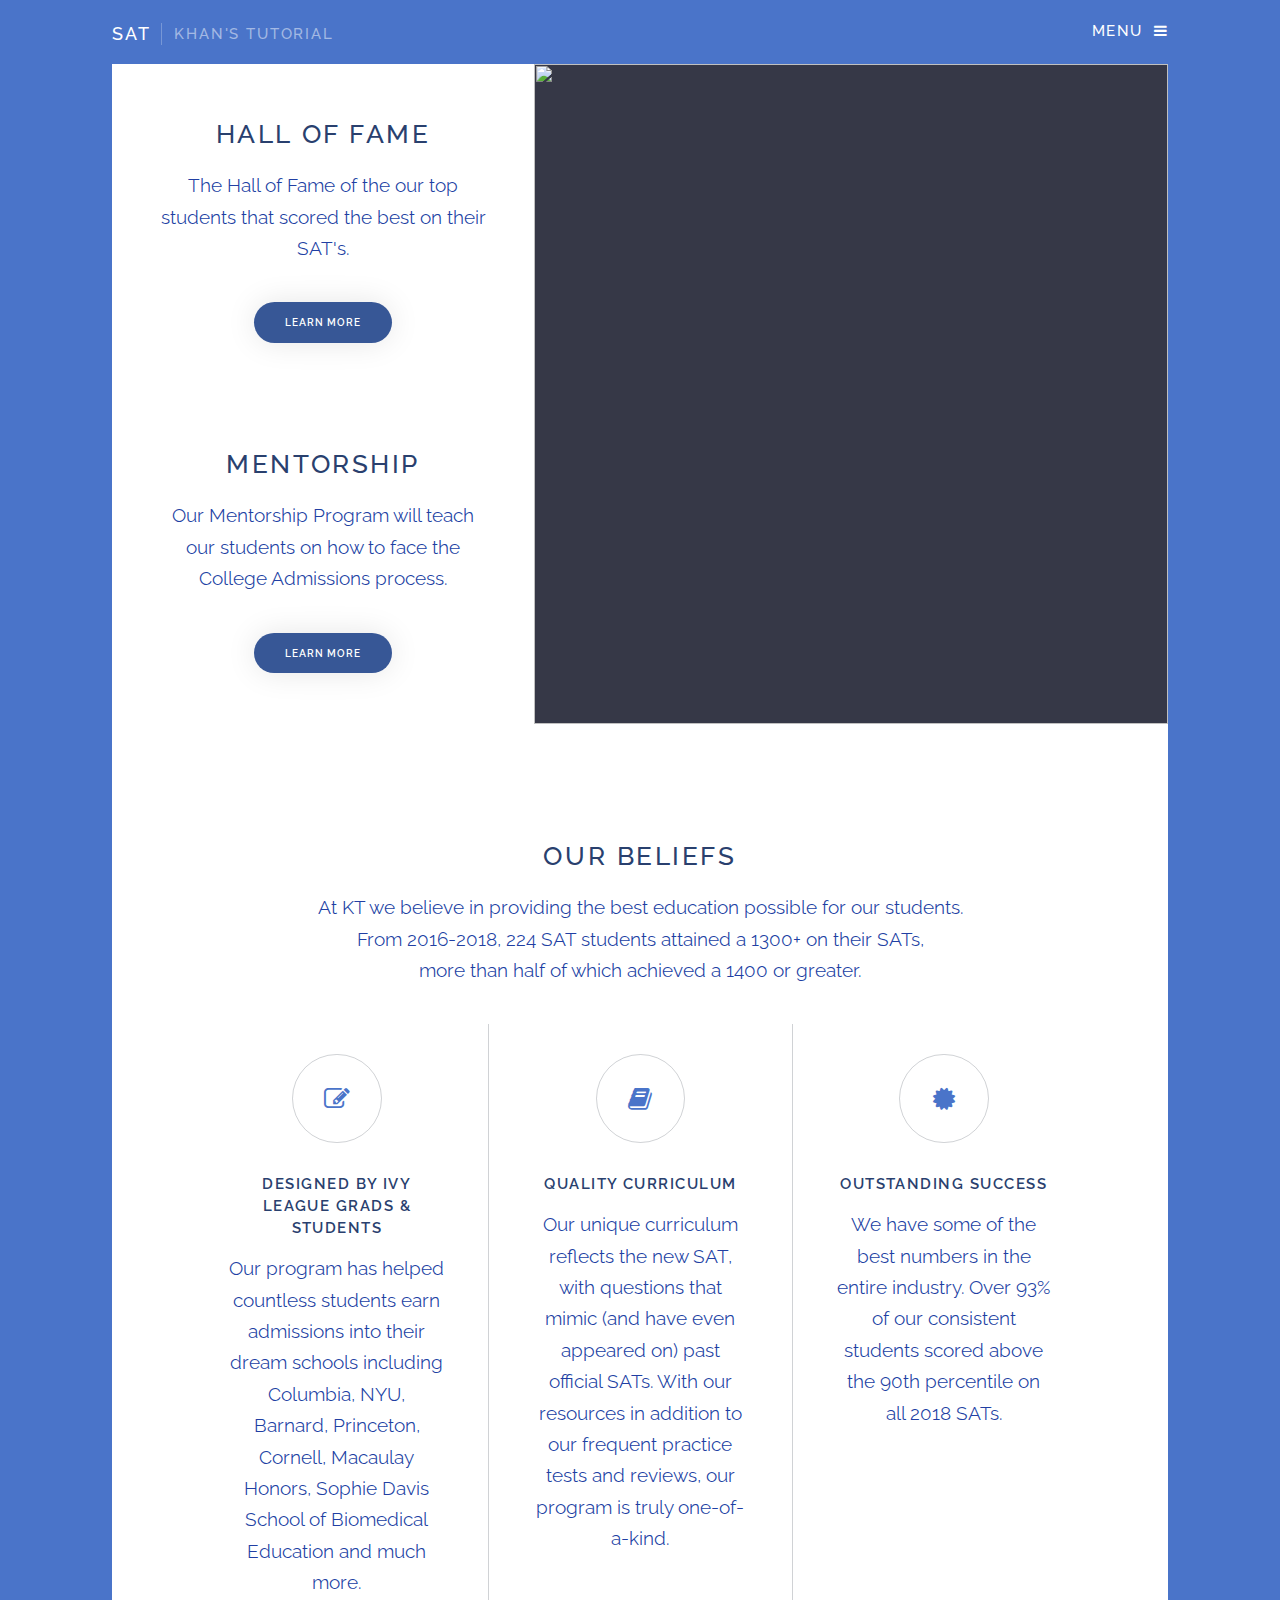
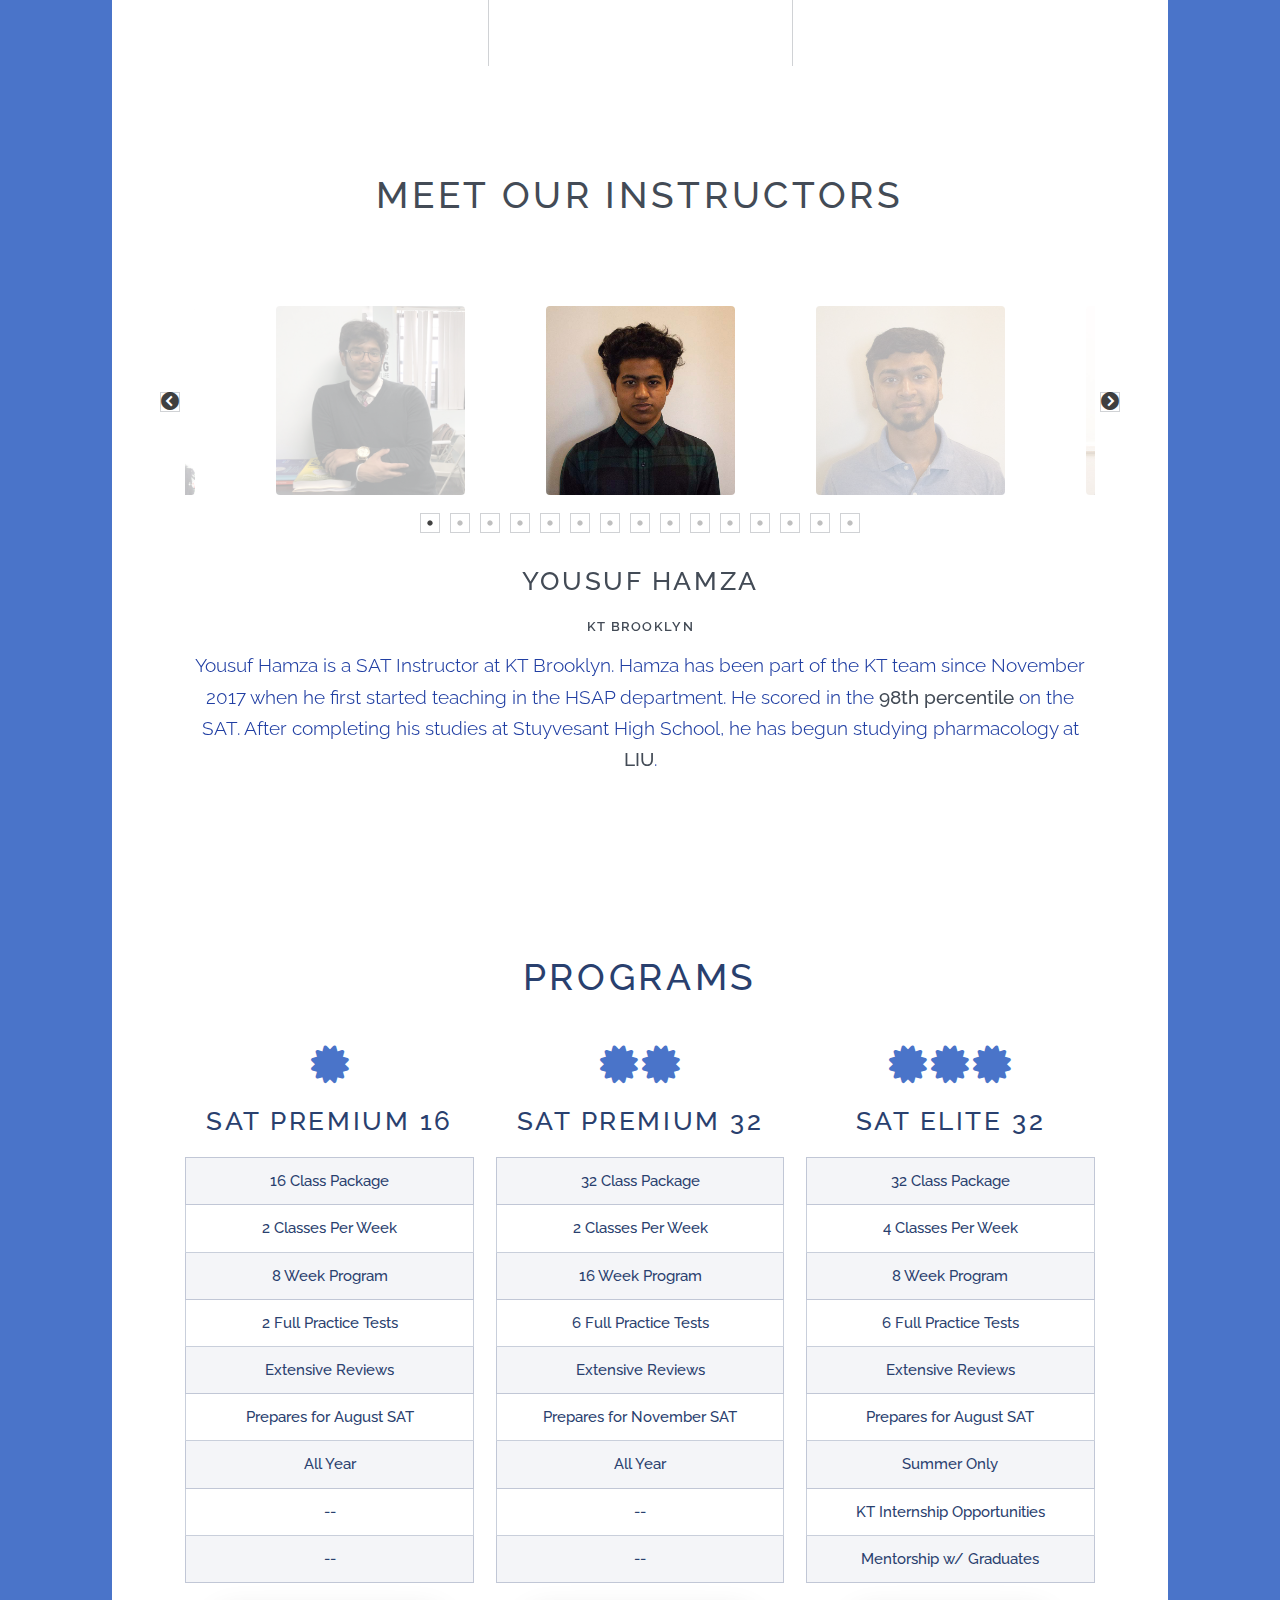
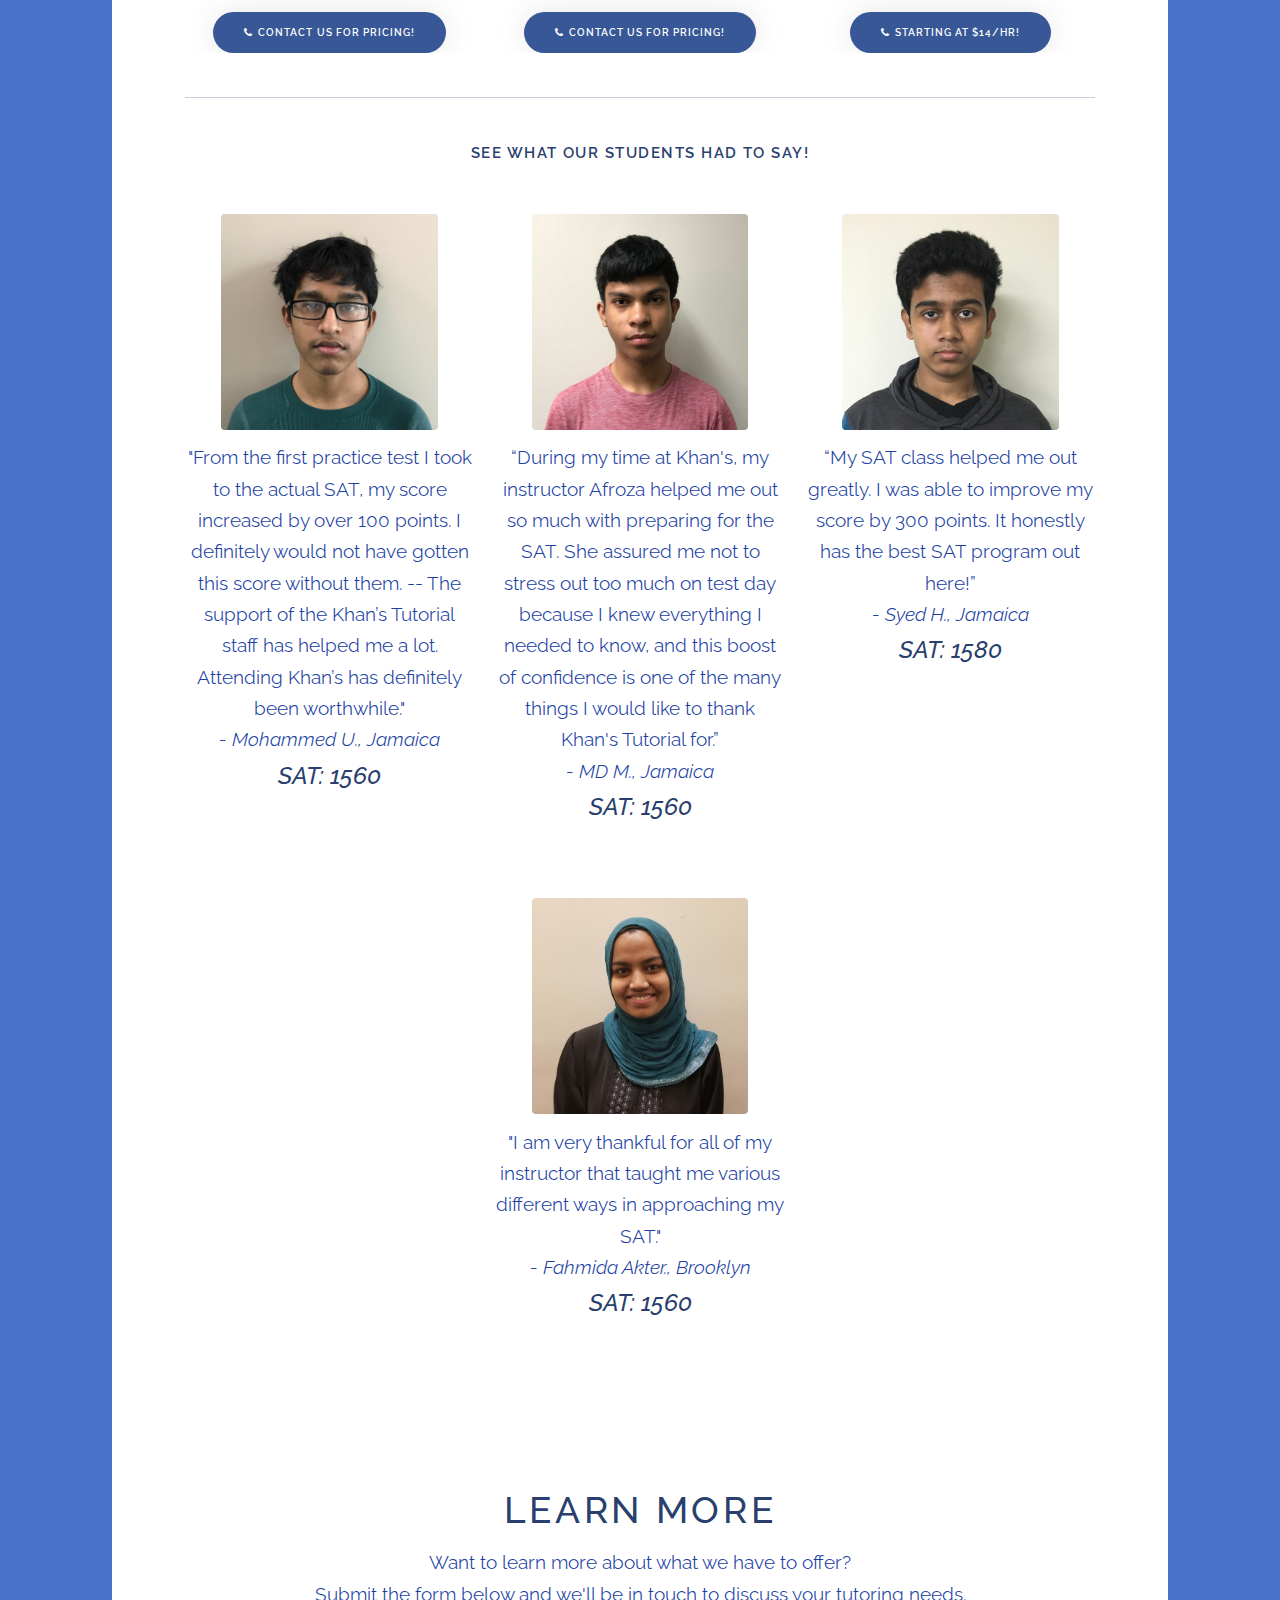
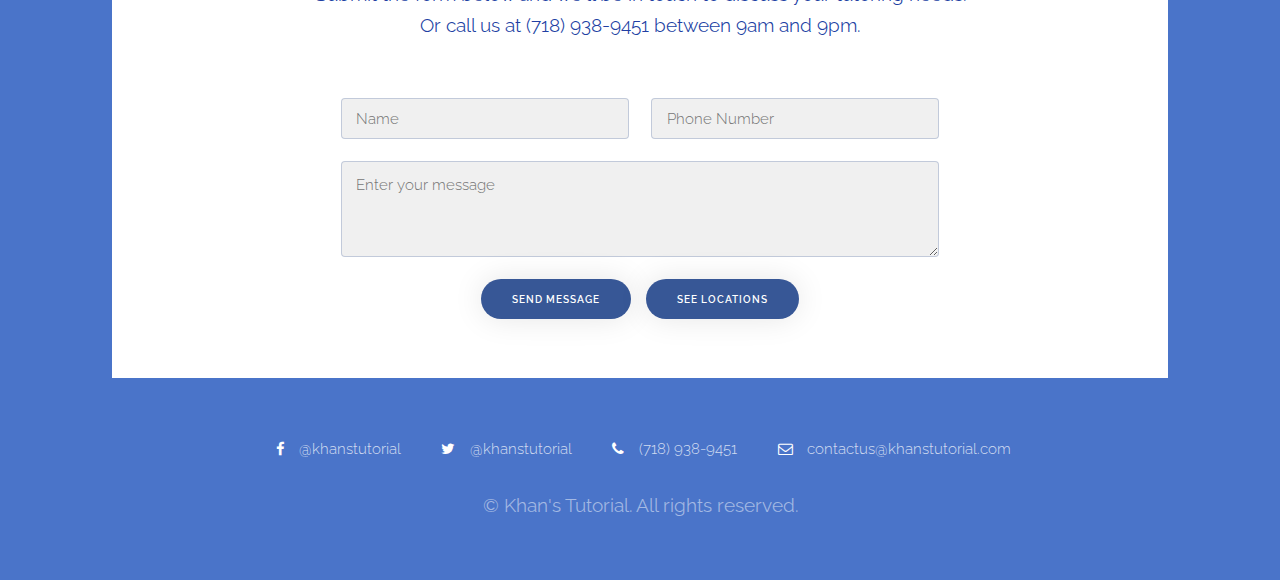
==== commit 3fbf6f47: "bolded colleges and sat scores" ====
--- a/index.html
+++ b/index.html
@@ -159,9 +159,8 @@
 												<p>Yousuf Hamza is a SAT Instructor at KT Brooklyn.
 														Hamza has been part of the KT team since November 2017 when he
 														first started teaching in the HSAP department. He scored in the
-														98th percentile on the SAT. After completing his studies at Stuyvesant
-														High School, he intends to pursue undergraduate and graduate studies
-														in pharmacology at LIU.
+														<strong>98th percentile</strong> on the SAT. After completing his studies at Stuyvesant
+														High School, he has begun studying pharmacology at <strong>LIU</strong>.
 												</p>
 											</center>
 										</div>
@@ -173,8 +172,8 @@
 												<p>Abid Siam is currently a SAT Instructor at KT Brooklyn.
 													Abid has been part of the KT team since 2011, when he was a student
 													in KT’s SHSAT program. He is a graduate of Brooklyn Technical High School,
-													where he scored in the 96th percentile on the SAT and graduated with honors
-													in every course. He currently studies computer science at NYU. Abid likes to
+													where he scored in the <strong>96th percentile</strong> on the SAT and graduated with honors
+													in every course. He currently studies computer science at <strong>NYU</strong>. Abid likes to
 													put his learning into practice by participating in several hackathons, where
 													hackers compete and develop coding projects from scratch. In his free time,
 													Abid likes to play basketball and watch The Office.
@@ -186,7 +185,7 @@
 												<br />
 												<h2>Sakif Chowdhury</h2>
 												<h4>KT Astoria</h4>
-												<p>Sakif Chowdhury is a SAT instructor at KT Astoria. On the SAT, he scored in the 99th percentile. A proud graduate of Stuyvesant High School, he currently studies financial mathematics at Baruch College. In his spare time, he loves following basketball and trying new foods.
+												<p>Sakif Chowdhury is a SAT instructor at KT Astoria. On the SAT, he scored in the <strong>99th percentile</strong>. A proud graduate of Stuyvesant High School, he currently studies financial mathematics at <strong>Baruch College</strong>. In his spare time, he loves following basketball and trying new foods.
 												</p>
 											</center>
 										</div>
@@ -195,7 +194,7 @@
 												<br />
 												<h2>Mahzabin Alam</h2>
 												<h4>KT Floral Park</h4>
-												<p>Mahzabin Alam is a SAT Instructor at KT Floral Park. She has been part of Khan’s Tutorial since 2016, initially teaching in the Common Core department and moving her way up. She scored in the 97th percentile on her SAT. Mahzabin is currently pursuing double majors in biochemistry and sociology with a minor in chemistry at Stony Brook University. A recipient of the Presidential Scholarship, Mahzabin is also involved on her campus as an Undergraduate College Fellow where she mentors first-year students. In her free time, Mahzabin likes to find new things to do in the city, to read, and to try new foods.
+												<p>Mahzabin Alam is a SAT Instructor at KT Floral Park. She has been part of Khan’s Tutorial since 2016, initially teaching in the Common Core department and moving her way up. She scored in the <strong>97th percentile</strong> on her SAT. Mahzabin is currently pursuing double majors in biochemistry and sociology with a minor in chemistry at <strong>Stony Brook University</strong>. A recipient of the Presidential Scholarship, Mahzabin is also involved on her campus as an Undergraduate College Fellow where she mentors first-year students. In her free time, Mahzabin likes to find new things to do in the city, to read, and to try new foods.
 												</p>
 											</center>
 										</div>
@@ -204,7 +203,7 @@
 												<br />
 												<h2>Afroza Ahmed</h2>
 												<h4>KT Jamaica</h4>
-												<p>Afroza Ahmed has been a SAT instructor at KT Jamaica since June 2017. She scored in the 98th percentile when she first took her SATs as a sophomore and achieved high scores on several SAT Subject Tests, including Chemistry and Math Level II. A proud graduate of Bronx Science, Afroza currently studies neurobiology and studio art at Macaulay Honors at Hunter College. You can often find her exploring the city for Instagram-worthy material and making 20-page study guides for her difficult premed courses.
+												<p>Afroza Ahmed has been a SAT instructor at KT Jamaica since June 2017. She scored in the <strong>98th percentile</strong> when she first took her SATs as a sophomore and achieved high scores on several SAT Subject Tests, including Chemistry and Math Level II. A proud graduate of Bronx Science, Afroza currently studies neurobiology and studio art at <strong>Macaulay Honors at Hunter College</strong>. You can often find her exploring the city for Instagram-worthy material and making 20-page study guides for her difficult premed courses.
 												</p>
 											</center>
 										</div>
@@ -213,7 +212,7 @@
 												<br />
 												<h2>Rajiv Ramroop</h2>
 												<h4>KT Floral Park</h4>
-												<p>Rajiv Ramroop is a SAT instructor at KT Floral Park. He joined the KT team in 2017 when he first started as an HSAP instructor. He achieved 97th percentile when he sat for the SAT, in addition to the high scores he had received on several of his SAT Subject Tests. After completing his studies at the Bronx High School of Science, he intends to attend the University of Michigan as an aspiring premed student. In his free time he loves playing basketball and cruising around NYC, looking for his next bite.
+												<p>Rajiv Ramroop is a SAT instructor at KT Floral Park. He joined the KT team in 2017 when he first started as an HSAP instructor. He achieved <strong>97th percentile</strong> when he sat for the SAT, in addition to the high scores he had received on several of his SAT Subject Tests. After completing his studies at the Bronx High School of Science, he intends to attend the <strong>University of Michigan</strong> as an aspiring premed student. In his free time he loves playing basketball and cruising around NYC, looking for his next bite.
 												</p>
 											</center>
 										</div>
@@ -222,7 +221,7 @@
 												<br />
 												<h2>Ishan Wankavala</h2>
 												<h4>KT Sutphin</h4>
-												<p>Ishan Wankavala is a SAT Instructor at KT Sutphin. He has been an avid member of the KT team since 2016, when he started as an intern and worked his way up to a Regents Instructor and eventually a SAT Instructor. Having scored in the 99th percentile on the SAT, he graduated from The Bronx High School of Science with a 4.0 GPA and currently attends Stony Brook University, where he is pursuing a degree in computer science and business. He spends his free time drawing, painting, and playing the guitar.
+												<p>Ishan Wankavala is a SAT Instructor at KT Sutphin. He has been an avid member of the KT team since 2016, when he started as an intern and worked his way up to a Regents Instructor and eventually a SAT Instructor. Having scored in the <strong>99th percentile</strong> on the SAT, he graduated from The Bronx High School of Science with a 4.0 GPA and currently attends <strong>Stony Brook University</strong>, where he is pursuing a degree in computer science and business. He spends his free time drawing, painting, and playing the guitar.
 												</p>
 											</center>
 										</div>
@@ -231,7 +230,7 @@
 												<br />
 												<h2>Sinekdha (Sinnie) Sarkar</h2>
 												<h4>KT Sutphin</h4>
-												<p>Sinekdha (Sinnie) Sarkar is a SAT Instructor at KT Sutphin. She has been part of the KT team since 2018 when she first started teaching in the HSAP department. Sinnie scored in the 99th percentile on the SAT. A proud graduate of The Bronx High School of Science, she is currently studying neuroscience at New York University. In her free time, she enjoys watching classic Hollywood movies and spending time with her family.
+												<p>Sinekdha (Sinnie) Sarkar is a SAT Instructor at KT Sutphin. She has been part of the KT team since 2018 when she first started teaching in the HSAP department. Sinnie scored in the <strong>99th percentile</strong> on the SAT. A proud graduate of The Bronx High School of Science, she is currently studying neuroscience at <strong>New York University</strong>. In her free time, she enjoys watching classic Hollywood movies and spending time with her family.
 												</p>
 											</center>
 										</div>
@@ -240,7 +239,7 @@
 												<br />
 												<h2>Ryan Biswas</h2>
 												<h4>KT Richmond Hill</h4>
-												<p>Ryan Biswas is a SAT Instructor at KT Richmond Hill. He has been part of the KT team since 2017 when he first started teaching in the Common Core department before moving his way up to the HSAP department. Ryan scored in the 95th percentile on the SAT as well as scoring high in several AP exams, including AP Calculus AB and AP Biology. Having graduated from The Bronx High School of Science, he is currently pursuing a degree in Finance at Baruch College. In his free time, he enjoys attending musical events and meeting new people.
+												<p>Ryan Biswas is a SAT Instructor at KT Richmond Hill. He has been part of the KT team since 2017 when he first started teaching in the Common Core department before moving his way up to the HSAP department. Ryan scored in the <strong>95th percentile</strong> on the SAT as well as scoring high in several AP exams, including AP Calculus AB and AP Biology. Having graduated from The Bronx High School of Science, he is currently pursuing a degree in Finance at <strong>Baruch College</strong>. In his free time, he enjoys attending musical events and meeting new people.
 												</p>
 											</center>
 										</div>
@@ -249,7 +248,7 @@
 												<br />
 												<h2>Jaspreet Parhar</h2>
 												<h4>KT Jackson Heights</h4>
-												<p>Jaspreet Parhar is a SAT instructor at KT Jackson Heights. He has been with KT since 2014. Jaspreet graduated from Bronx Science, where he scored in the 99th percentile on the SAT. He attended Macaulay Honors at Brooklyn College, where he studied mathematics, and is currently applying for medical school. Outside of school, Jaspreet enjoys playing the saxophone and participating in sports.
+												<p>Jaspreet Parhar is a SAT instructor at KT Jackson Heights. He has been with KT since 2014. Jaspreet graduated from Bronx Science, where he scored in the <strong>99th percentile</strong> on the SAT. He attended <strong>Macaulay Honors at Brooklyn College</strong>, where he studied mathematics, and is currently applying for medical school. Outside of school, Jaspreet enjoys playing the saxophone and participating in sports.
 												</p>
 											</center>
 										</div>
@@ -258,7 +257,7 @@
 												<br />
 												<h2>Anusua Nath</h2>
 												<h4>KT Jackson Heights</h4>
-												<p>Anusua Nath is a SAT Instructor at KT Jackson Heights. Anusua scored in the 99th percentile on the SAT and achieved high scores on several SAT Subject Tests, including Math Level II and Physics. She is a senior at Stuyvesant High School and proudly holds a 4.0 GPA, with the dream of studying civil engineering in the near future. In her free time, she enjoys attending her Indian Classical Dance class as well as reading and watching YouTube videos.
+												<p>Anusua Nath is a SAT Instructor at KT Jackson Heights. Anusua scored in the <strong>99th percentile</strong> on the SAT and achieved high scores on several SAT Subject Tests, including Math Level II and Physics. She is a senior at <strong>Stuyvesant High School</strong> and proudly holds a 4.0 GPA, with the dream of studying civil engineering in the near future. In her free time, she enjoys attending her Indian Classical Dance class as well as reading and watching YouTube videos.
 												</p>
 											</center>
 										</div>
@@ -267,7 +266,7 @@
 												<br />
 												<h2>Tashfiq Haider</h2>
 												<h4>KT Ozone Park</h4>
-												<p>Tashfiq Haider is a SAT Instructor at KT Ozone Park. He scored in the 98th percentile on the SAT and 99th percentile on the ACT, as well as securing perfect scores on numerous SAT Subject Tests. He is a proud graduate of Stuyvesant High School and currently studies biomedical engineering at Hofstra University, where he is the recipient of the full Presidential Scholarship. In his spare time, Tashfiq loves playing cricket and going on long walks with his friends.
+												<p>Tashfiq Haider is a SAT Instructor at KT Ozone Park. He scored in the <strong>98th percentile</strong> on the SAT and 99th percentile on the ACT, as well as securing perfect scores on numerous SAT Subject Tests. He is a proud graduate of Stuyvesant High School and currently studies biomedical engineering at <strong>Hofstra University</strong>, where he is the recipient of the full Presidential Scholarship. In his spare time, Tashfiq loves playing cricket and going on long walks with his friends.
 												</p>
 											</center>
 										</div>
@@ -276,7 +275,7 @@
 												<br />
 												<h2>Hamida Chumpa</h2>
 												<h4>KT Castle Hill</h4>
-												<p>Hamida Chumpa is a SAT Instructor at KT Castle Hill. She has been a part of the KT team since 2017. Hamida scored in the 97th percentile on the SAT and currently attends Macaulay Honors at Baruch College. Hamida is a proud graduate of the High School for Math, Science, and Engineering at City College. Hamida plans to pursue a career in the medical field. She has co-authored in a science publication in the official Urologic Oncology Journal and is currently working on more publications. In her free time, Hamida likes to paint and write.
+												<p>Hamida Chumpa is a SAT Instructor at KT Castle Hill. She has been a part of the KT team since 2017. Hamida scored in the <strong>97th percentile</strong> on the SAT and currently attends <strong>Macaulay Honors at Baruch College</strong>. Hamida is a proud graduate of the High School for Math, Science, and Engineering at City College. Hamida plans to pursue a career in the medical field. She has co-authored in a science publication in the official Urologic Oncology Journal and is currently working on more publications. In her free time, Hamida likes to paint and write.
 												</p>
 											</center>
 										</div>
@@ -285,7 +284,7 @@
 												<br />
 												<h2>Nazia Begum</h2>
 												<h4>KT Parkchester</h4>
-												<p>Nazia Begum is a SAT instructor at KT Parkchester. She has been part of the KT team since 2017. Nazia scored in the 97th percentile on the SAT exam. She graduated from the Bronx High School of Science in 2017. Currently, Nazia studies biochemistry in Macaulay Honors at Hunter College. In her free time, Nazia likes to take care of her baby sister and draw portraits of friends.
+												<p>Nazia Begum is a SAT instructor at KT Parkchester. She has been part of the KT team since 2017. Nazia scored in the <strong>97th percentile</strong> on the SAT exam. She graduated from the Bronx High School of Science in 2017. Currently, Nazia studies biochemistry in <strong>Macaulay Honors at Hunter College</strong>. In her free time, Nazia likes to take care of her baby sister and draw portraits of friends.
 												</p>
 											</center>
 										</div>
@@ -294,7 +293,7 @@
 												<br />
 												<h2>Tanvir Chowdhury</h2>
 												<h4>KT Sunnyside</h4>
-												<p>Tanvir Chowdhury was our SAT student at KT. He took the exam in the 10th grade and scored 1560 out of 1600. Receiving college acceptances from prestigious schools including Johns Hopkins and NYU Stern, he is currently studying biophysics at Columbia University with the dream of becoming a surgeon. He is now the official SAT Instructor at KT Sunnyside.
+												<p>Tanvir Chowdhury was our SAT student at KT. He took the exam in the 10th grade and scored <strong>1560</strong>. Receiving college acceptances from prestigious schools including Johns Hopkins and NYU Stern, he is currently studying biophysics at <strong>Columbia University</strong> with the dream of becoming a surgeon. He is now the official SAT Instructor at KT Sunnyside.
 												</p>
 											</center>
 										</div>
--- a/assets/css/main.css
+++ b/assets/css/main.css
@@ -12,9 +12,37 @@
   max-width:70%;
 }
 
+#navButton{
+  position: absolute;
+  bottom: 2em;
+  color: #4A74C9 !important;
+}
+
 .carouselText {
 	width: 50%;
 	margin: 1em auto;
+}
+
+.halloffame p {
+  color: #434b56;
+  font-size: 20px;
+  font-weight: bold;
+}
+
+.mentorshipHeader h1,
+.mentorshipHeader p {
+  width: 70%;
+}
+
+.buttonWrapper{
+  width: 50%;
+  height: 4.5em;
+  margin: 0 auto;
+}
+
+.emphasize {
+  width: 100%;
+  height: 100%;
 }
 
 html, body, div, span, applet, object,
@@ -4560,7 +4588,7 @@
 		#menu button,
 		#menu .button {
 			background-color: transparent;
-			box-shadow: inset 0 0 0 1px rgba(255, 255, 255, 0.25);
+			box-shadow: inset 0 0 0 1px #ffffff;
 			color: #ffffff !important;
 		}
 
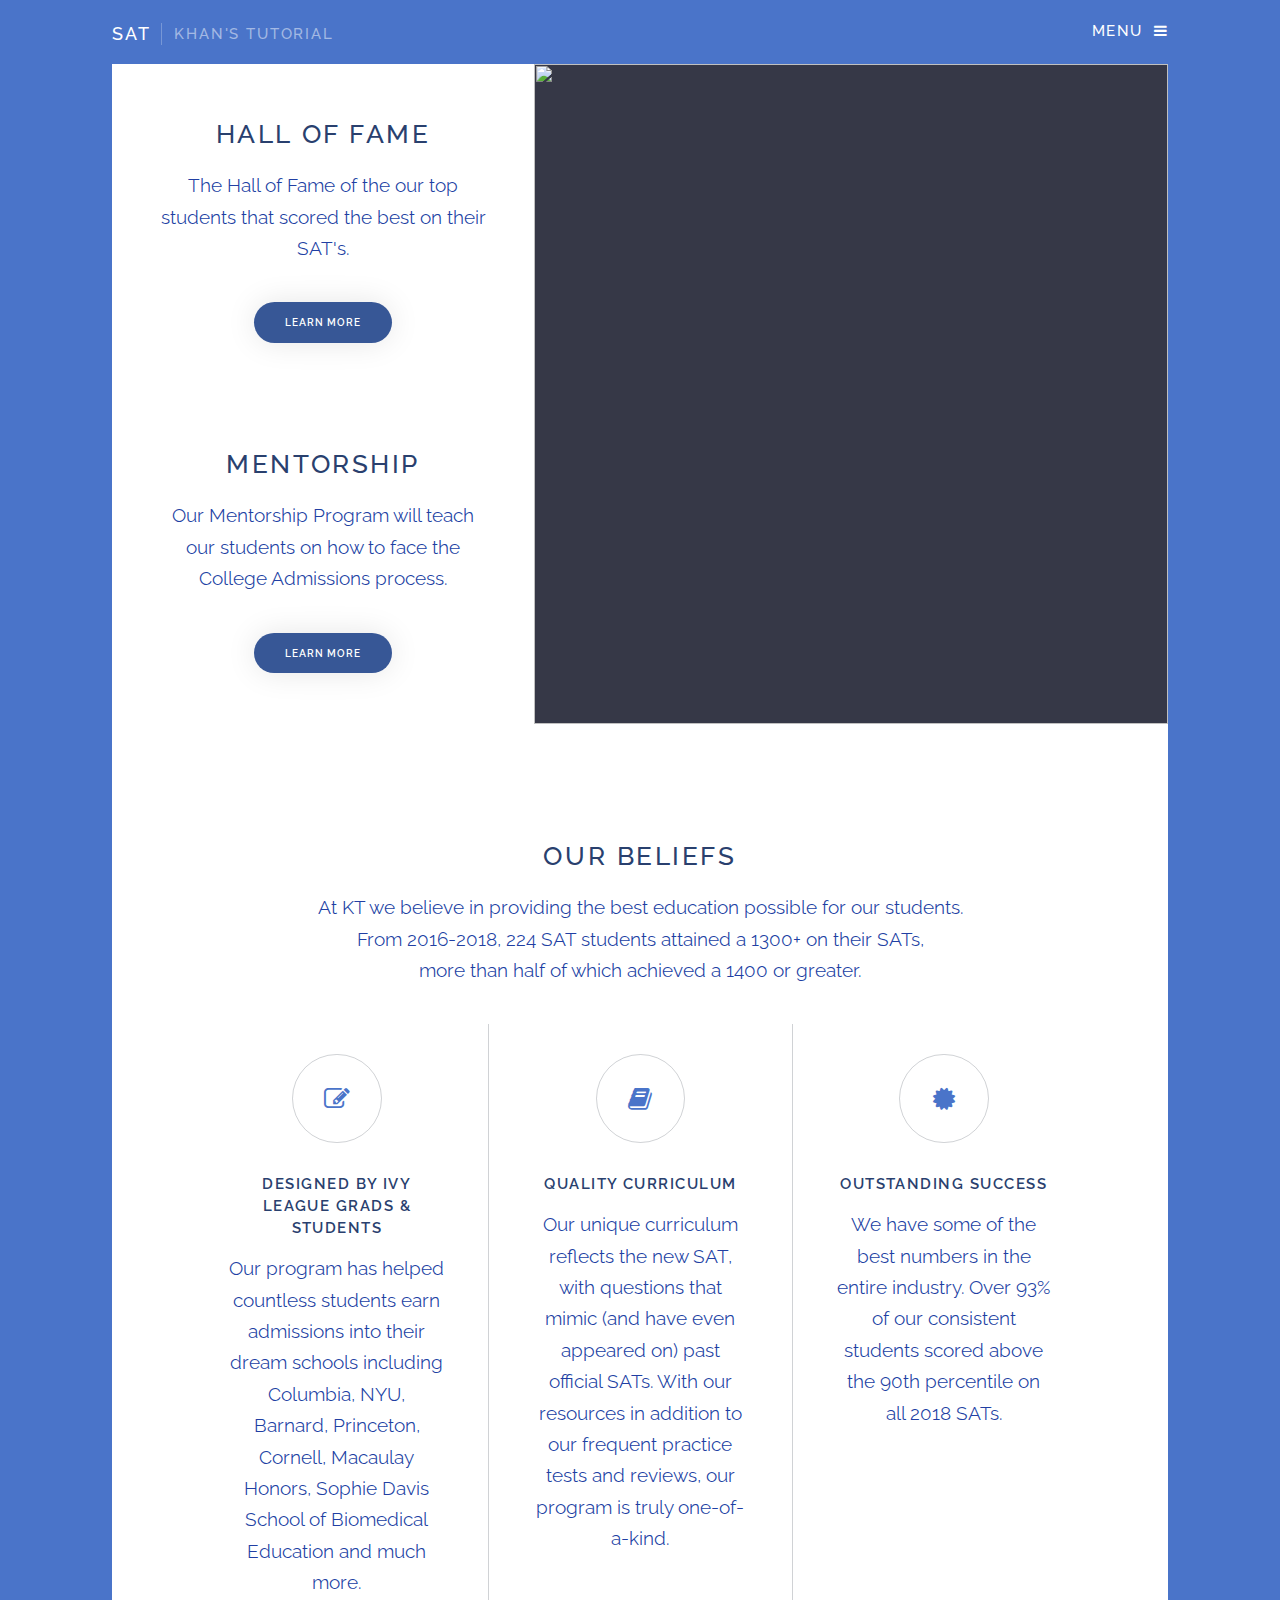
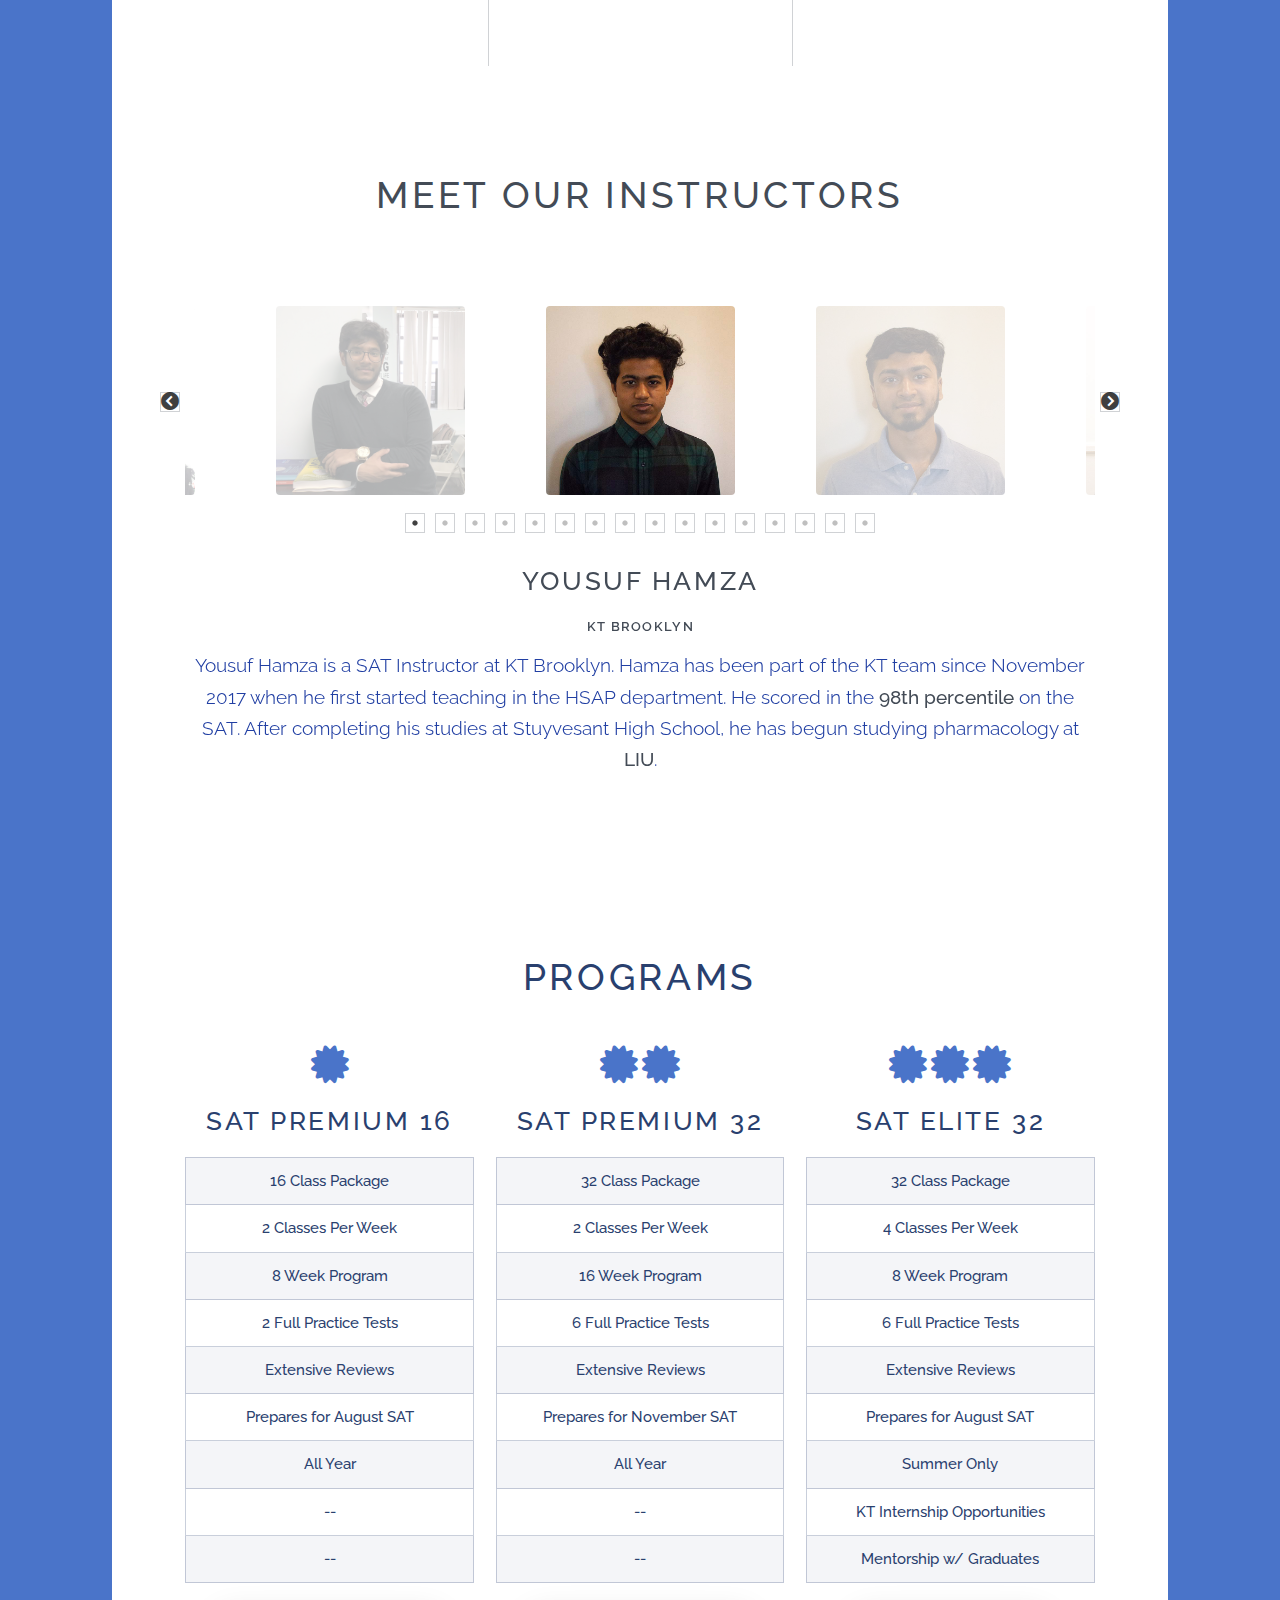
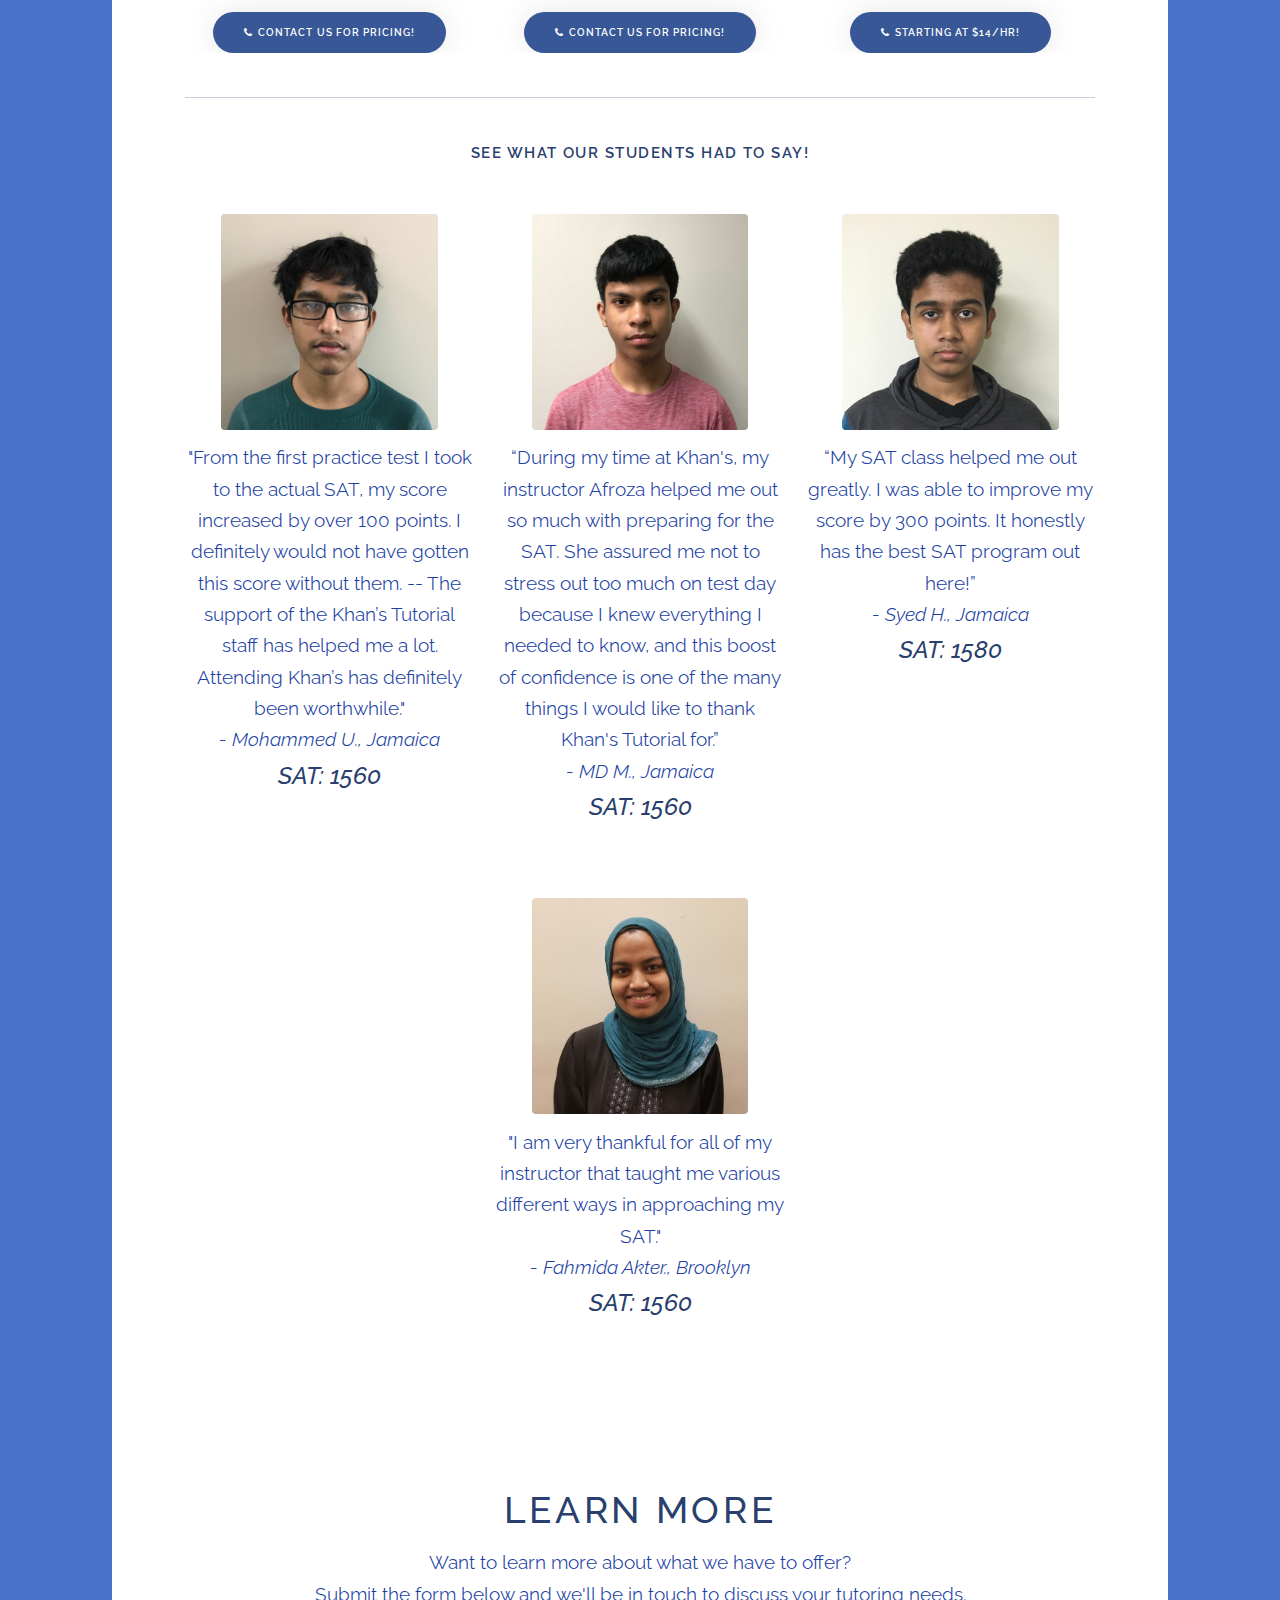
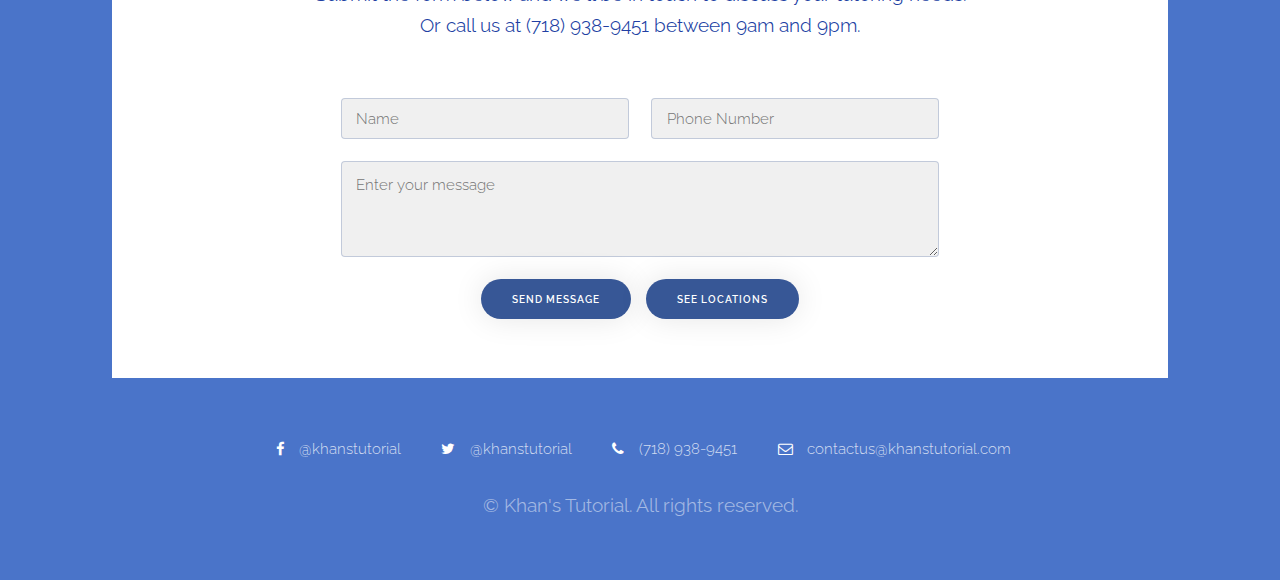
==== commit 15c23d0c: "rifat fix" ====
--- a/index.html
+++ b/index.html
@@ -36,9 +36,12 @@
 										<li><a href="mentorship.html">Mentorship</a></li>
 										<li><a href="">Programs</a></li>
 										<li><a href="">SAT FAQ</a></li>
-										<ul class="actions special">
-											<li><a href="halloffame.html" class="button primary" position="bottom">Free Diagnostic and Consultation</a></li>
-										</ul>
+									</ul>
+										<section class="main accent1">
+											<div id="navButton">
+												<a href="halloffame.html" class="button">Free Diagnostic / Consultation</a>
+											</div>
+										</section>
 								</nav>
 							<!-- Banner -->
 								<!-- Images must be 1x1 in large view; 4x6 landscape in small view -->
@@ -147,6 +150,7 @@
 										<div><center><span class="image fit"><img class="resize"src="images/instructors/anusua.jpg" alt="" /></span></center></div>
 										<div><center><span class="image fit"><img class="resize"src="images/instructors/tashfiq.jpg" alt="" /></span></center></div>
 										<div><center><span class="image fit"><img class="resize"src="images/instructors/hamida.jpg" alt="" /></span></center></div>
+										<div><center><span class="image fit"><img class="resize"src="images/instructors/rifat.jpg" alt="" /></span></center></div>
 										<div><center><span class="image fit"><img class="resize"src="images/instructors/nazia.jpg" alt="" /></span></center></div>
 										<div><center><span class="image fit"><img class="resize"src="images/instructors/tanvir.jpg" alt="" /></span></center></div>
 									</div>
@@ -276,6 +280,15 @@
 												<h2>Hamida Chumpa</h2>
 												<h4>KT Castle Hill</h4>
 												<p>Hamida Chumpa is a SAT Instructor at KT Castle Hill. She has been a part of the KT team since 2017. Hamida scored in the <strong>97th percentile</strong> on the SAT and currently attends <strong>Macaulay Honors at Baruch College</strong>. Hamida is a proud graduate of the High School for Math, Science, and Engineering at City College. Hamida plans to pursue a career in the medical field. She has co-authored in a science publication in the official Urologic Oncology Journal and is currently working on more publications. In her free time, Hamida likes to paint and write.
+												</p>
+											</center>
+										</div>
+										<div>
+											<center>
+												<br />
+												<h2>Rifat Kazi</h2>
+												<h4>KT Castle Hill</h4>
+												<p>Rifat Khan is a SAT Instructor at KT Castle Hill. He has been part of the KT team since 2017 when he began teaching in the HSAP department. Rifat scored a <strong>99th percentile</strong> on his SAT and secured high scores on several SAT Subject Tests. He is a proud graduate of the The Bronx High School of Science, and is currently studying mathematics and finance at <strong>Baruch College</strong>. In his free time, he likes to make music and learn photography.
 												</p>
 											</center>
 										</div>
@@ -492,6 +505,7 @@
 					});
     		});
   		</script>
+			<script type='text/javascript' data-cfasync='false'>window.purechatApi = { l: [], t: [], on: function () { this.l.push(arguments); } }; (function () { var done = false; var script = document.createElement('script'); script.async = true; script.type = 'text/javascript'; script.src = 'https://app.purechat.com/VisitorWidget/WidgetScript'; document.getElementsByTagName('HEAD').item(0).appendChild(script); script.onreadystatechange = script.onload = function (e) { if (!done && (!this.readyState || this.readyState == 'loaded' || this.readyState == 'complete')) { var w = new PCWidget({c: 'e85780de-0b6b-4265-bc3f-6d6a615916d6', f: true }); done = true; } }; })();</script>
 
 
 	</body>
